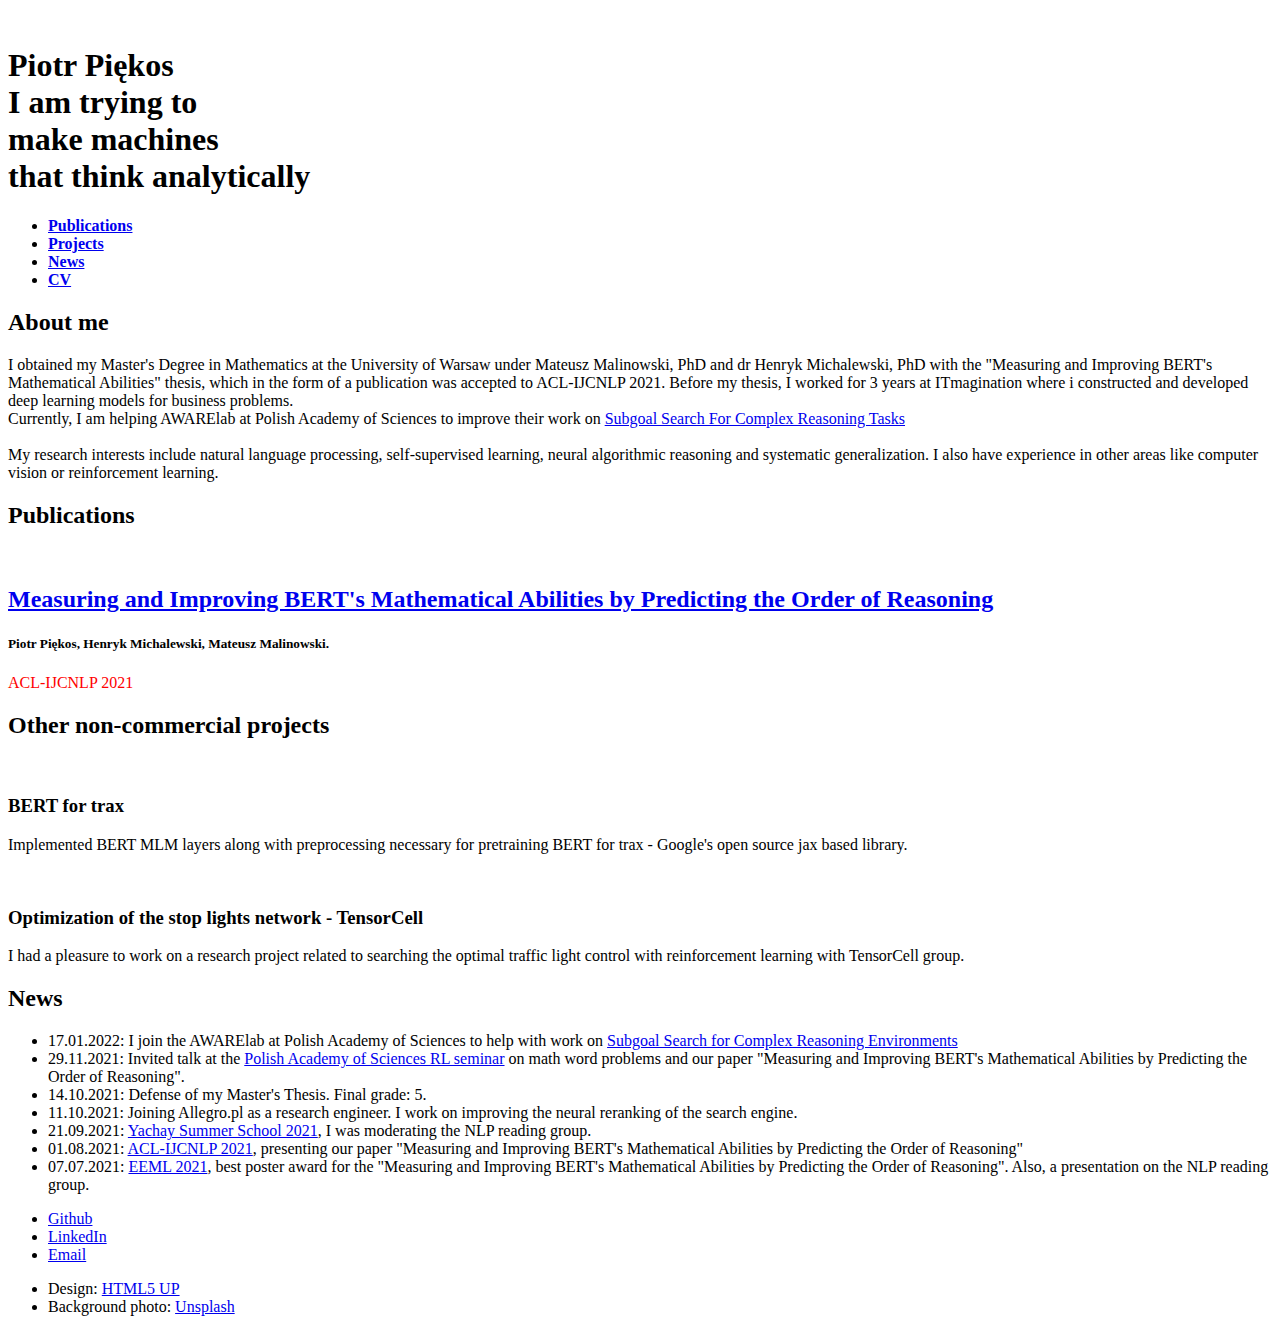
==== index.html @ 5f1f3ba9 "Jan2022 Update" ====
<!DOCTYPE HTML>
<!--
	Strata by HTML5 UP
	html5up.net | @ajlkn
	Free for personal and commercial use under the CCA 3.0 license (html5up.net/license)
-->
<html>
	<head>
		<title>Piotr Piękos</title>
		<meta charset="utf-8" />
		<meta name="viewport" content="width=device-width, initial-scale=1, user-scalable=no" />
		<link rel="stylesheet" href="assets/css/main.css" />
	</head>
	<body class="is-preload">

		<!-- Header -->
			<header id="header" class="hmain">
				<div class="inner">
					<a href="#" class="image avatar"><img src="images/photo.jpg" alt="" /></a>
					<h1><strong>Piotr Piękos</strong><br />
					I am trying to <br />
						make machines <br /> that think analytically
					<!--responsive site template freebie<br />
					crafted by <a href="http://html5up.net">HTML5 UP</a>.--></h1>
				</div>

				<ul>
					<li><a href="#publications" style="font-weight: bold;">Publications</a></li>
					<li><a href="#projects" style="font-weight: bold">Projects</a></li>
					<li><a href="#news" style="font-weight: bold">News</a></li>
					<li><a href="cv.pdf" style="font-weight: bold">CV</a></li>
				</ul>
			</header>

		<!-- Main -->
			<div id="main">

				<!-- One -->
					<section id="one">
						<header class="major">
							<h2>About me</h2>
						</header>
						<p>
							 I obtained my Master's Degree in Mathematics at the University of Warsaw under Mateusz Malinowski, PhD and dr Henryk Michalewski, PhD with the "Measuring and Improving BERT's Mathematical Abilities" thesis, which in the form of a publication was accepted to ACL-IJCNLP 2021. Before my thesis, I worked for 3 years at ITmagination where i constructed and developed deep learning models for business problems.

							<br />Currently, I am helping AWARElab at Polish Academy of Sciences to improve their work on <a href="https://proceedings.neurips.cc/paper/2021/file/05d8cccb5f47e5072f0a05b5f514941a-Paper.pdf">Subgoal Search For Complex Reasoning Tasks</a>
							<br />
						<br />
						My research interests include natural language processing, self-supervised learning, neural algorithmic reasoning and systematic generalization. I also have experience in other areas like computer vision or reinforcement learning.</p>
					</section>

				<!-- Two -->
				<section id="publications">
						<h2>Publications</h2>
						<div class="row">

							<article class="col-12 work-item">
								<!--<a href="measuring-and-improving.html" style="align-content:center;"><img src="images/thumbs/01.jpg" alt="" /></a>-->
								<a href="http://bert-math.github.io"><img src="images/thumbs/measuring_and_improving.png" style="width:100%" alt="" /></a>
								<a href="http://bert-math.github.io"><h2>Measuring and Improving BERT's Mathematical Abilities by Predicting the Order of Reasoning</h2></a>
								<h5>Piotr Piękos, Henryk Michalewski, Mateusz Malinowski.</h5>
								<p style="color:red"> ACL-IJCNLP 2021</p>
							</article>
						</div>
					</section>
				<section id="projects">
						<h2>Other non-commercial projects</h2>
						<div class="row">
							<article class="col-6 col-12-xsmall work-item">
								<a href="https://github.com/google/trax" class="image fit thumb"><img src="images/thumbs/bert4trax.jpg" alt="" /></a>
								<h3>BERT for trax</h3>
								<p>Implemented BERT MLM layers along with preprocessing necessary for pretraining BERT for trax - Google's open source jax based library.</p>
							</article>
							<article class="col-6 col-12-xsmall work-item">
								<a href="https://www.facebook.com/TensorCell/" class="image fit thumb"><img src="images/thumbs/tc_road.jpg" alt="" /></a>
								<h3>Optimization of the stop lights network - TensorCell</h3>
								<p>I had a pleasure to work on a research project related to searching the optimal traffic light control with reinforcement learning with TensorCell group.</p>
							</article>
							<!--
							<article class="col-6 col-12-xsmall work-item">
								<a href="images/fulls/02.jpg" class="image fit thumb"><img src="images/thumbs/02.jpg" alt="" /></a>
								<h3>Premise selector for automated theorem prover</h3>
								<p>Lorem ipsum dolor sit amet nisl sed nullam feugiat.</p>
							</article>
							<article class="col-6 col-12-xsmall work-item">
								<a href="images/fulls/04.jpg" class="image fit thumb"><img src="images/thumbs/04.jpg" alt="" /></a>
								<h3>Duelling Double DQN implementation in tensorflow</h3>
								<p>Lorem ipsum dolor sit amet nisl sed nullam feugiat.</p>
							</article>
							-->
						</div>
					</section>

				<section id="news">
					<h2>News</h2>
					<ul>
						<li> 17.01.2022: I join the AWARElab at Polish Academy of Sciences to help with work on <a href="https://proceedings.neurips.cc/paper/2021/file/05d8cccb5f47e5072f0a05b5f514941a-Paper.pdf">Subgoal Search for Complex Reasoning Environments</a></li>
						<li> 29.11.2021: Invited talk at the <a href="https://www.impan.pl/en/activities/seminars/reinforcement-learning">Polish Academy of Sciences RL seminar</a> on math word problems and our paper "Measuring and Improving BERT's Mathematical Abilities by Predicting the Order of Reasoning".</li>
						<li> 14.10.2021: Defense of my Master's Thesis. Final grade: 5.</li>
						<li> 11.10.2021: Joining Allegro.pl as a research engineer. I work on improving the neural reranking of the search engine.</li>
						<li> 21.09.2021: <a href="https://www.yachay-scg.com/summer-school">Yachay Summer School 2021</a>, I was moderating the NLP reading group.</li>
						<li> 01.08.2021: <a href="https://2021.aclweb.org/">ACL-IJCNLP 2021</a>, presenting our paper "Measuring and Improving BERT's Mathematical Abilities by Predicting the Order of Reasoning" </li>
						<li> 07.07.2021: <a href="https://www.eeml.eu/home">EEML 2021</a>, best poster award for the "Measuring and Improving BERT's Mathematical Abilities by Predicting the Order of Reasoning". Also, a presentation on the NLP reading group.</li>
					</ul>
				</section>

				<!-- Three -->
				<!--
					<section id="three">
						<h2>Get In Touch</h2>
						<p>Accumsan pellentesque commodo blandit enim arcu non at amet id arcu magna. Accumsan orci faucibus id eu lorem semper nunc nisi lorem vulputate lorem neque lorem ipsum dolor.</p>
						<div class="row">
							<div class="col-8 col-12-small">
								<form method="post" action="#">
									<div class="row gtr-uniform gtr-50">
										<div class="col-6 col-12-xsmall"><input type="text" name="name" id="name" placeholder="Name" /></div>
										<div class="col-6 col-12-xsmall"><input type="email" name="email" id="email" placeholder="Email" /></div>
										<div class="col-12"><textarea name="message" id="message" placeholder="Message" rows="4"></textarea></div>
									</div>
								</form>
								<ul class="actions">
									<li><input type="submit" value="Send Message" /></li>
								</ul>
							</div>
							<div class="col-4 col-12-small">
								<ul class="labeled-icons">
									<li>
										<h3 class="icon solid fa-home"><span class="label">Address</span></h3>
										1234 Somewhere Rd.<br />
										Nashville, TN 00000<br />
										United States
									</li>
									<li>
										<h3 class="icon solid fa-mobile-alt"><span class="label">Phone</span></h3>
										000-000-0000
									</li>
									<li>
										<h3 class="icon solid fa-envelope"><span class="label">Email</span></h3>
										<a href="#">hello@untitled.tld</a>
									</li>
								</ul>
							</div>
						</div>
					</section>
-->
				<!-- Four -->
				<!--
					<section id="four">
						<h2>Elements</h2>

						<section>
							<h4>Text</h4>
							<p>This is <b>bold</b> and this is <strong>strong</strong>. This is <i>italic</i> and this is <em>emphasized</em>.
							This is <sup>superscript</sup> text and this is <sub>subscript</sub> text.
							This is <u>underlined</u> and this is code: <code>for (;;) { ... }</code>. Finally, <a href="#">this is a link</a>.</p>
							<hr />
							<header>
								<h4>Heading with a Subtitle</h4>
								<p>Lorem ipsum dolor sit amet nullam id egestas urna aliquam</p>
							</header>
							<p>Nunc lacinia ante nunc ac lobortis. Interdum adipiscing gravida odio porttitor sem non mi integer non faucibus ornare mi ut ante amet placerat aliquet. Volutpat eu sed ante lacinia sapien lorem accumsan varius montes viverra nibh in adipiscing blandit tempus accumsan.</p>
							<header>
								<h5>Heading with a Subtitle</h5>
								<p>Lorem ipsum dolor sit amet nullam id egestas urna aliquam</p>
							</header>
							<p>Nunc lacinia ante nunc ac lobortis. Interdum adipiscing gravida odio porttitor sem non mi integer non faucibus ornare mi ut ante amet placerat aliquet. Volutpat eu sed ante lacinia sapien lorem accumsan varius montes viverra nibh in adipiscing blandit tempus accumsan.</p>
							<hr />
							<h2>Heading Level 2</h2>
							<h3>Heading Level 3</h3>
							<h4>Heading Level 4</h4>
							<h5>Heading Level 5</h5>
							<h6>Heading Level 6</h6>
							<hr />
							<h5>Blockquote</h5>
							<blockquote>Fringilla nisl. Donec accumsan interdum nisi, quis tincidunt felis sagittis eget tempus euismod. Vestibulum ante ipsum primis in faucibus vestibulum. Blandit adipiscing eu felis iaculis volutpat ac adipiscing accumsan faucibus. Vestibulum ante ipsum primis in faucibus lorem ipsum dolor sit amet nullam adipiscing eu felis.</blockquote>
							<h5>Preformatted</h5>
							<pre><code>i = 0;

while (!deck.isInOrder()) {
print 'Iteration ' + i;
deck.shuffle();
i++;
}

print 'It took ' + i + ' iterations to sort the deck.';</code></pre>
						</section>

						<section>
							<h4>Lists</h4>
							<div class="row">
								<div class="col-6 col-12-xsmall">
									<h5>Unordered</h5>
									<ul>
										<li>Dolor pulvinar etiam magna etiam.</li>
										<li>Sagittis adipiscing lorem eleifend.</li>
										<li>Felis enim feugiat dolore viverra.</li>
									</ul>
									<h5>Alternate</h5>
									<ul class="alt">
										<li>Dolor pulvinar etiam magna etiam.</li>
										<li>Sagittis adipiscing lorem eleifend.</li>
										<li>Felis enim feugiat dolore viverra.</li>
									</ul>
								</div>
								<div class="col-6 col-12-xsmall">
									<h5>Ordered</h5>
									<ol>
										<li>Dolor pulvinar etiam magna etiam.</li>
										<li>Etiam vel felis at lorem sed viverra.</li>
										<li>Felis enim feugiat dolore viverra.</li>
										<li>Dolor pulvinar etiam magna etiam.</li>
										<li>Etiam vel felis at lorem sed viverra.</li>
										<li>Felis enim feugiat dolore viverra.</li>
									</ol>
									<h5>Icons</h5>
									<ul class="icons">
										<li><a href="#" class="icon brands fa-twitter"><span class="label">Twitter</span></a></li>
										<li><a href="#" class="icon brands fa-facebook-f"><span class="label">Facebook</span></a></li>
										<li><a href="#" class="icon brands fa-instagram"><span class="label">Instagram</span></a></li>
										<li><a href="#" class="icon brands fa-github"><span class="label">Github</span></a></li>
										<li><a href="#" class="icon brands fa-dribbble"><span class="label">Dribbble</span></a></li>
										<li><a href="#" class="icon brands fa-tumblr"><span class="label">Tumblr</span></a></li>
									</ul>
								</div>
							</div>
							<h5>Actions</h5>
							<ul class="actions">
								<li><a href="#" class="button primary">Default</a></li>
								<li><a href="#" class="button">Default</a></li>
							</ul>
							<ul class="actions small">
								<li><a href="#" class="button primary small">Small</a></li>
								<li><a href="#" class="button small">Small</a></li>
							</ul>
							<div class="row">
								<div class="col-6 col-12-small">
									<ul class="actions stacked">
										<li><a href="#" class="button primary">Default</a></li>
										<li><a href="#" class="button">Default</a></li>
									</ul>
								</div>
								<div class="col-6 col-12-small">
									<ul class="actions stacked">
										<li><a href="#" class="button primary small">Small</a></li>
										<li><a href="#" class="button small">Small</a></li>
									</ul>
								</div>
								<div class="col-6 col-12-small">
									<ul class="actions stacked">
										<li><a href="#" class="button primary fit">Default</a></li>
										<li><a href="#" class="button fit">Default</a></li>
									</ul>
								</div>
								<div class="col-6 col-12-small">
									<ul class="actions stacked">
										<li><a href="#" class="button primary small fit">Small</a></li>
										<li><a href="#" class="button small fit">Small</a></li>
									</ul>
								</div>
							</div>
						</section>

						<section>
							<h4>Table</h4>
							<h5>Default</h5>
							<div class="table-wrapper">
								<table>
									<thead>
										<tr>
											<th>Name</th>
											<th>Description</th>
											<th>Price</th>
										</tr>
									</thead>
									<tbody>
										<tr>
											<td>Item One</td>
											<td>Ante turpis integer aliquet porttitor.</td>
											<td>29.99</td>
										</tr>
										<tr>
											<td>Item Two</td>
											<td>Vis ac commodo adipiscing arcu aliquet.</td>
											<td>19.99</td>
										</tr>
										<tr>
											<td>Item Three</td>
											<td> Morbi faucibus arcu accumsan lorem.</td>
											<td>29.99</td>
										</tr>
										<tr>
											<td>Item Four</td>
											<td>Vitae integer tempus condimentum.</td>
											<td>19.99</td>
										</tr>
										<tr>
											<td>Item Five</td>
											<td>Ante turpis integer aliquet porttitor.</td>
											<td>29.99</td>
										</tr>
									</tbody>
									<tfoot>
										<tr>
											<td colspan="2"></td>
											<td>100.00</td>
										</tr>
									</tfoot>
								</table>
							</div>

							<h5>Alternate</h5>
							<div class="table-wrapper">
								<table class="alt">
									<thead>
										<tr>
											<th>Name</th>
											<th>Description</th>
											<th>Price</th>
										</tr>
									</thead>
									<tbody>
										<tr>
											<td>Item One</td>
											<td>Ante turpis integer aliquet porttitor.</td>
											<td>29.99</td>
										</tr>
										<tr>
											<td>Item Two</td>
											<td>Vis ac commodo adipiscing arcu aliquet.</td>
											<td>19.99</td>
										</tr>
										<tr>
											<td>Item Three</td>
											<td> Morbi faucibus arcu accumsan lorem.</td>
											<td>29.99</td>
										</tr>
										<tr>
											<td>Item Four</td>
											<td>Vitae integer tempus condimentum.</td>
											<td>19.99</td>
										</tr>
										<tr>
											<td>Item Five</td>
											<td>Ante turpis integer aliquet porttitor.</td>
											<td>29.99</td>
										</tr>
									</tbody>
									<tfoot>
										<tr>
											<td colspan="2"></td>
											<td>100.00</td>
										</tr>
									</tfoot>
								</table>
							</div>
						</section>

						<section>
							<h4>Buttons</h4>
							<ul class="actions">
								<li><a href="#" class="button primary">Primary</a></li>
								<li><a href="#" class="button">Default</a></li>
							</ul>
							<ul class="actions">
								<li><a href="#" class="button large">Large</a></li>
								<li><a href="#" class="button">Default</a></li>
								<li><a href="#" class="button small">Small</a></li>
							</ul>
							<ul class="actions fit">
								<li><a href="#" class="button primary fit">Fit</a></li>
								<li><a href="#" class="button fit">Fit</a></li>
							</ul>
							<ul class="actions fit small">
								<li><a href="#" class="button primary fit small">Fit + Small</a></li>
								<li><a href="#" class="button fit small">Fit + Small</a></li>
							</ul>
							<ul class="actions">
								<li><a href="#" class="button primary icon solid fa-download">Icon</a></li>
								<li><a href="#" class="button icon solid fa-download">Icon</a></li>
							</ul>
							<ul class="actions">
								<li><span class="button primary disabled">Primary</span></li>
								<li><span class="button disabled">Default</span></li>
							</ul>
						</section>

						<section>
							<h4>Form</h4>
							<form method="post" action="#">
								<div class="row gtr-uniform gtr-50">
									<div class="col-6 col-12-xsmall">
										<input type="text" name="demo-name" id="demo-name" value="" placeholder="Name" />
									</div>
									<div class="col-6 col-12-xsmall">
										<input type="email" name="demo-email" id="demo-email" value="" placeholder="Email" />
									</div>
									<div class="col-12">
										<select name="demo-category" id="demo-category">
											<option value="">- Category -</option>
											<option value="1">Manufacturing</option>
											<option value="1">Shipping</option>
											<option value="1">Administration</option>
											<option value="1">Human Resources</option>
										</select>
									</div>
									<div class="col-4 col-12-small">
										<input type="radio" id="demo-priority-low" name="demo-priority" checked>
										<label for="demo-priority-low">Low Priority</label>
									</div>
									<div class="col-4 col-12-small">
										<input type="radio" id="demo-priority-normal" name="demo-priority">
										<label for="demo-priority-normal">Normal Priority</label>
									</div>
									<div class="col-4 col-12-small">
										<input type="radio" id="demo-priority-high" name="demo-priority">
										<label for="demo-priority-high">High Priority</label>
									</div>
									<div class="col-6 col-12-small">
										<input type="checkbox" id="demo-copy" name="demo-copy">
										<label for="demo-copy">Email me a copy of this message</label>
									</div>
									<div class="col-6 col-12-small">
										<input type="checkbox" id="demo-human" name="demo-human" checked>
										<label for="demo-human">I am a human and not a robot</label>
									</div>
									<div class="col-12">
										<textarea name="demo-message" id="demo-message" placeholder="Enter your message" rows="6"></textarea>
									</div>
									<div class="col-12">
										<ul class="actions">
											<li><input type="submit" value="Send Message" class="primary" /></li>
											<li><input type="reset" value="Reset" /></li>
										</ul>
									</div>
								</div>
							</form>
						</section>

						<section>
							<h4>Image</h4>
							<h5>Fit</h5>
							<div class="box alt">
								<div class="row gtr-50 gtr-uniform">
									<div class="col-12"><span class="image fit"><img src="images/fulls/05.jpg" alt="" /></span></div>
									<div class="col-4"><span class="image fit"><img src="images/thumbs/01.jpg" alt="" /></span></div>
									<div class="col-4"><span class="image fit"><img src="images/thumbs/02.jpg" alt="" /></span></div>
									<div class="col-4"><span class="image fit"><img src="images/thumbs/03.jpg" alt="" /></span></div>
									<div class="col-4"><span class="image fit"><img src="images/thumbs/04.jpg" alt="" /></span></div>
									<div class="col-4"><span class="image fit"><img src="images/thumbs/05.jpg" alt="" /></span></div>
									<div class="col-4"><span class="image fit"><img src="images/thumbs/06.jpg" alt="" /></span></div>
									<div class="col-4"><span class="image fit"><img src="images/thumbs/03.jpg" alt="" /></span></div>
									<div class="col-4"><span class="image fit"><img src="images/thumbs/02.jpg" alt="" /></span></div>
									<div class="col-4"><span class="image fit"><img src="images/thumbs/01.jpg" alt="" /></span></div>
								</div>
							</div>
							<h5>Left &amp; Right</h5>
							<p><span class="image left"><img src="images/avatar.jpg" alt="" /></span>Fringilla nisl. Donec accumsan interdum nisi, quis tincidunt felis sagittis eget. tempus euismod. Vestibulum ante ipsum primis in faucibus vestibulum. Blandit adipiscing eu felis iaculis volutpat ac adipiscing accumsan eu faucibus. Integer ac pellentesque praesent tincidunt felis sagittis eget. tempus euismod. Vestibulum ante ipsum primis in faucibus vestibulum. Blandit adipiscing eu felis iaculis volutpat ac adipiscing accumsan eu faucibus. Integer ac pellentesque praesent. Donec accumsan interdum nisi, quis tincidunt felis sagittis eget. tempus euismod. Vestibulum ante ipsum primis in faucibus vestibulum. Blandit adipiscing eu felis iaculis volutpat ac adipiscing accumsan eu faucibus. Integer ac pellentesque praesent tincidunt felis sagittis eget. tempus euismod. Vestibulum ante ipsum primis in faucibus vestibulum. Blandit adipiscing eu felis iaculis volutpat ac adipiscing accumsan eu faucibus. Integer ac pellentesque praesent.</p>
							<p><span class="image right"><img src="images/avatar.jpg" alt="" /></span>Fringilla nisl. Donec accumsan interdum nisi, quis tincidunt felis sagittis eget. tempus euismod. Vestibulum ante ipsum primis in faucibus vestibulum. Blandit adipiscing eu felis iaculis volutpat ac adipiscing accumsan eu faucibus. Integer ac pellentesque praesent tincidunt felis sagittis eget. tempus euismod. Vestibulum ante ipsum primis in faucibus vestibulum. Blandit adipiscing eu felis iaculis volutpat ac adipiscing accumsan eu faucibus. Integer ac pellentesque praesent. Donec accumsan interdum nisi, quis tincidunt felis sagittis eget. tempus euismod. Vestibulum ante ipsum primis in faucibus vestibulum. Blandit adipiscing eu felis iaculis volutpat ac adipiscing accumsan eu faucibus. Integer ac pellentesque praesent tincidunt felis sagittis eget. tempus euismod. Vestibulum ante ipsum primis in faucibus vestibulum. Blandit adipiscing eu felis iaculis volutpat ac adipiscing accumsan eu faucibus. Integer ac pellentesque praesent.</p>
						</section>

					</section>

			</div>
		-->
		<!-- Footer -->
			<footer id="footer">
				<div class="inner">
					<ul class="icons">
						<li><a href="https://github.com/piotrpiekos/" class="icon brands fa-github"><span class="label">Github</span></a></li>
						<li><a href="https://www.linkedin.com/in/piotrpiekos1/" class="icon brands fa-linkedin"><span class="label">LinkedIn</span></a></li>
						<li><a href="mailto: piotrpiekos@gmail.com" class="icon solid fa-envelope"><span class="label">Email</span></a></li>
					</ul>
					<ul class="copyright">
						<li>Design: <a href="http://html5up.net">HTML5 UP</a></li><li>Background photo: <a href="http://unsplash.com">Unsplash</a></li>
					</ul>
				</div>
			</footer>

		<!-- Scripts -->
			<script src="assets/js/jquery.min.js"></script>
			<script src="assets/js/jquery.poptrox.min.js"></script>
			<script src="assets/js/browser.min.js"></script>
			<script src="assets/js/breakpoints.min.js"></script>
			<script src="assets/js/util.js"></script>
			<script src="assets/js/main.js"></script>

	</body>
</html>
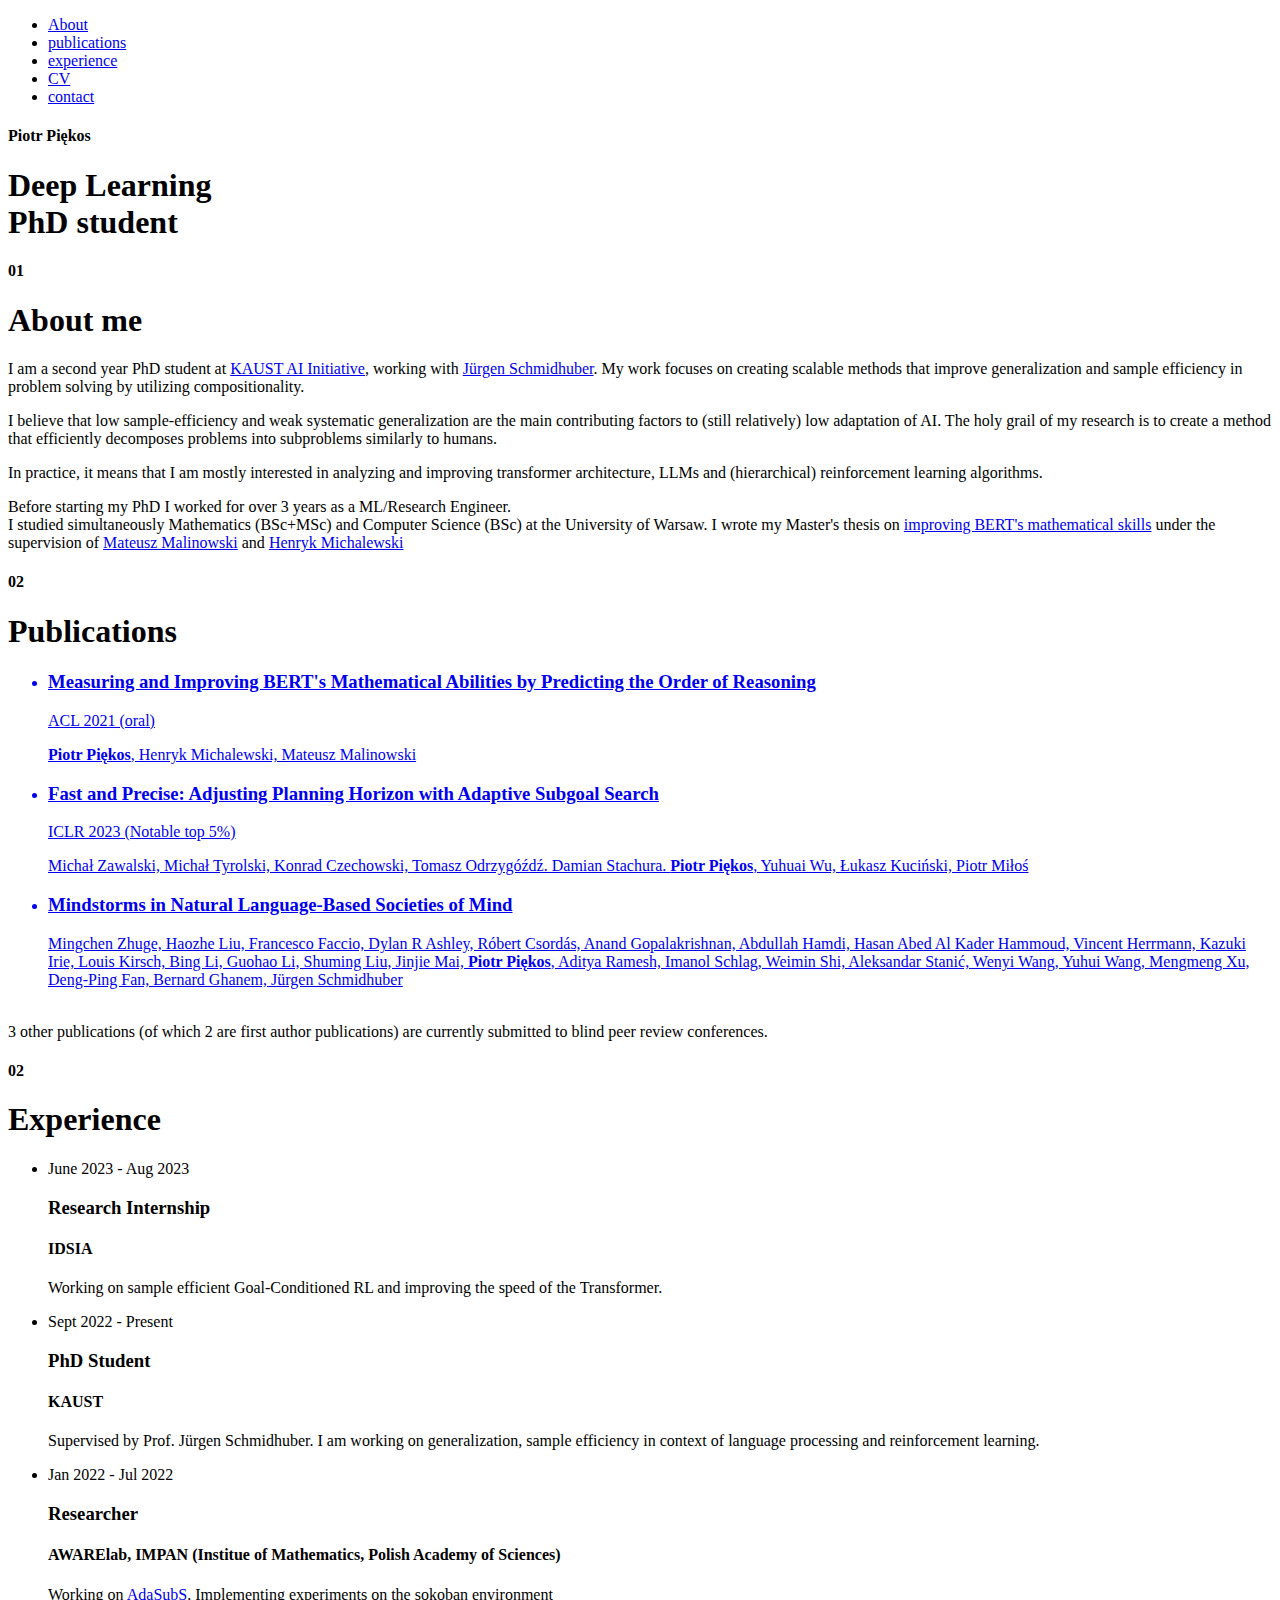
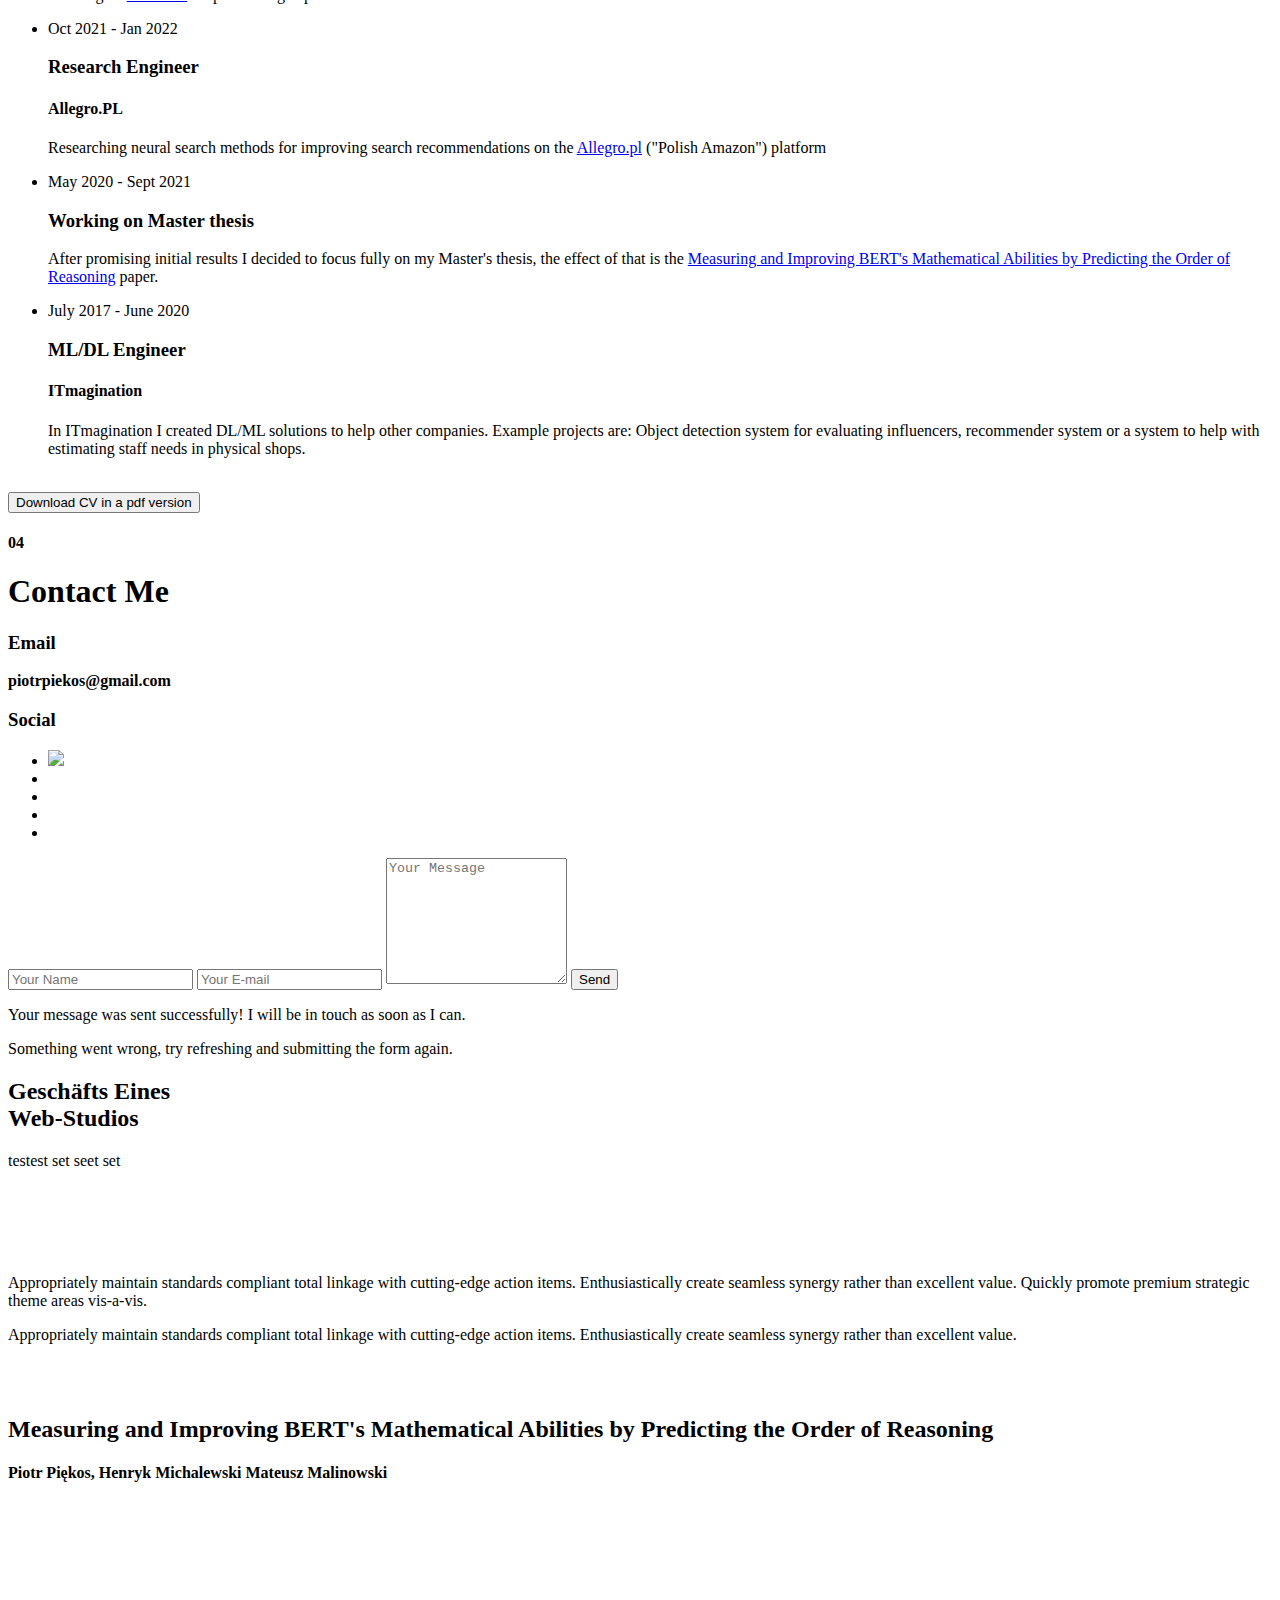
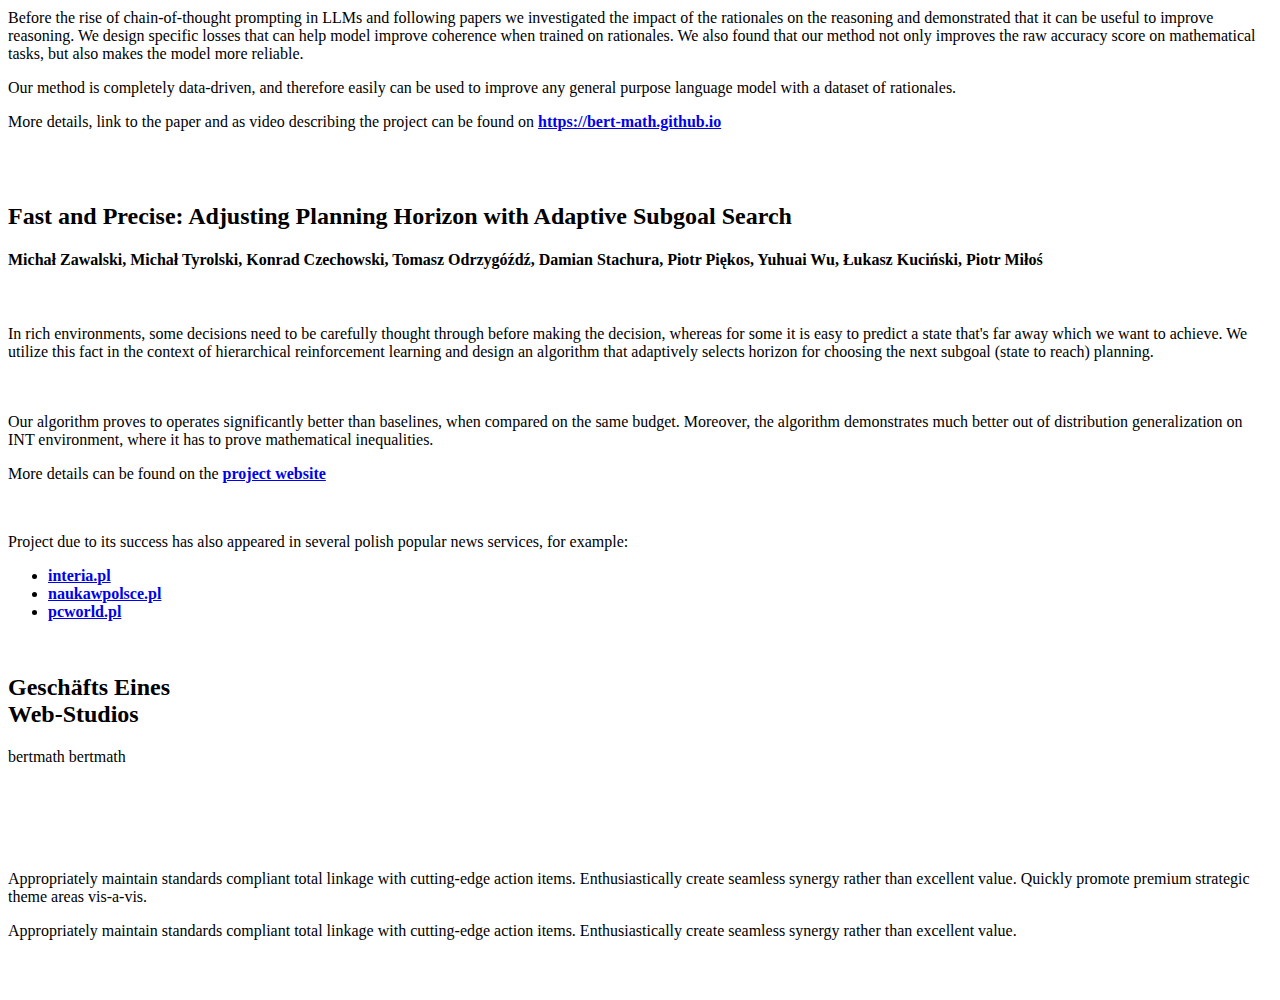
==== commit c4cd8a5b: "updates cv" ====
--- a/index.html
+++ b/index.html
@@ -1,488 +1,366 @@
-<!DOCTYPE HTML>
-<!--
-	Strata by HTML5 UP
-	html5up.net | @ajlkn
-	Free for personal and commercial use under the CCA 3.0 license (html5up.net/license)
--->
-<html>
-	<head>
-		<title>Piotr Piękos</title>
-		<meta charset="utf-8" />
-		<meta name="viewport" content="width=device-width, initial-scale=1, user-scalable=no" />
-		<link rel="stylesheet" href="assets/css/main.css" />
-	</head>
-	<body class="is-preload">
-
-		<!-- Header -->
-			<header id="header" class="hmain">
-				<div class="inner">
-					<a href="#" class="image avatar"><img src="images/photo.jpg" alt="" /></a>
-					<h1><strong>Piotr Piękos</strong><br />
-					I am trying to <br />
-						make machines <br /> that think analytically
-					<!--responsive site template freebie<br />
-					crafted by <a href="http://html5up.net">HTML5 UP</a>.--></h1>
-				</div>
-
-				<ul>
-					<li><a href="#publications" style="font-weight: bold;">Publications</a></li>
-					<li><a href="#projects" style="font-weight: bold">Projects</a></li>
-					<li><a href="#news" style="font-weight: bold">News</a></li>
-					<li><a href="cv.pdf" style="font-weight: bold">CV</a></li>
-				</ul>
-			</header>
-
-		<!-- Main -->
-			<div id="main">
-
-				<!-- One -->
-					<section id="one">
-						<header class="major">
-							<h2>About me</h2>
-						</header>
-						<p>
-							 I obtained my Master's Degree in Mathematics at the University of Warsaw under Mateusz Malinowski, PhD and dr Henryk Michalewski, PhD with the "Measuring and Improving BERT's Mathematical Abilities" thesis, which in the form of a publication was accepted to ACL-IJCNLP 2021. Before my thesis, I worked for 3 years at ITmagination where i constructed and developed deep learning models for business problems.
-
-							<br />Currently, I am helping AWARElab at Polish Academy of Sciences to improve their work on <a href="https://proceedings.neurips.cc/paper/2021/file/05d8cccb5f47e5072f0a05b5f514941a-Paper.pdf">Subgoal Search For Complex Reasoning Tasks</a>
-							<br />
-						<br />
-						My research interests include natural language processing, self-supervised learning, neural algorithmic reasoning and systematic generalization. I also have experience in other areas like computer vision or reinforcement learning.</p>
-					</section>
-
-				<!-- Two -->
-				<section id="publications">
-						<h2>Publications</h2>
-						<div class="row">
-
-							<article class="col-12 work-item">
-								<!--<a href="measuring-and-improving.html" style="align-content:center;"><img src="images/thumbs/01.jpg" alt="" /></a>-->
-								<a href="http://bert-math.github.io"><img src="images/thumbs/measuring_and_improving.png" style="width:100%" alt="" /></a>
-								<a href="http://bert-math.github.io"><h2>Measuring and Improving BERT's Mathematical Abilities by Predicting the Order of Reasoning</h2></a>
-								<h5>Piotr Piękos, Henryk Michalewski, Mateusz Malinowski.</h5>
-								<p style="color:red"> ACL-IJCNLP 2021</p>
-							</article>
-						</div>
-					</section>
-				<section id="projects">
-						<h2>Other non-commercial projects</h2>
-						<div class="row">
-							<article class="col-6 col-12-xsmall work-item">
-								<a href="https://github.com/google/trax" class="image fit thumb"><img src="images/thumbs/bert4trax.jpg" alt="" /></a>
-								<h3>BERT for trax</h3>
-								<p>Implemented BERT MLM layers along with preprocessing necessary for pretraining BERT for trax - Google's open source jax based library.</p>
-							</article>
-							<article class="col-6 col-12-xsmall work-item">
-								<a href="https://www.facebook.com/TensorCell/" class="image fit thumb"><img src="images/thumbs/tc_road.jpg" alt="" /></a>
-								<h3>Optimization of the stop lights network - TensorCell</h3>
-								<p>I had a pleasure to work on a research project related to searching the optimal traffic light control with reinforcement learning with TensorCell group.</p>
-							</article>
-							<!--
-							<article class="col-6 col-12-xsmall work-item">
-								<a href="images/fulls/02.jpg" class="image fit thumb"><img src="images/thumbs/02.jpg" alt="" /></a>
-								<h3>Premise selector for automated theorem prover</h3>
-								<p>Lorem ipsum dolor sit amet nisl sed nullam feugiat.</p>
-							</article>
-							<article class="col-6 col-12-xsmall work-item">
-								<a href="images/fulls/04.jpg" class="image fit thumb"><img src="images/thumbs/04.jpg" alt="" /></a>
-								<h3>Duelling Double DQN implementation in tensorflow</h3>
-								<p>Lorem ipsum dolor sit amet nisl sed nullam feugiat.</p>
-							</article>
-							-->
-						</div>
-					</section>
-
-				<section id="news">
-					<h2>News</h2>
-					<ul>
-						<li> 17.01.2022: I join the AWARElab at Polish Academy of Sciences to help with work on <a href="https://proceedings.neurips.cc/paper/2021/file/05d8cccb5f47e5072f0a05b5f514941a-Paper.pdf">Subgoal Search for Complex Reasoning Environments</a></li>
-						<li> 29.11.2021: Invited talk at the <a href="https://www.impan.pl/en/activities/seminars/reinforcement-learning">Polish Academy of Sciences RL seminar</a> on math word problems and our paper "Measuring and Improving BERT's Mathematical Abilities by Predicting the Order of Reasoning".</li>
-						<li> 14.10.2021: Defense of my Master's Thesis. Final grade: 5.</li>
-						<li> 11.10.2021: Joining Allegro.pl as a research engineer. I work on improving the neural reranking of the search engine.</li>
-						<li> 21.09.2021: <a href="https://www.yachay-scg.com/summer-school">Yachay Summer School 2021</a>, I was moderating the NLP reading group.</li>
-						<li> 01.08.2021: <a href="https://2021.aclweb.org/">ACL-IJCNLP 2021</a>, presenting our paper "Measuring and Improving BERT's Mathematical Abilities by Predicting the Order of Reasoning" </li>
-						<li> 07.07.2021: <a href="https://www.eeml.eu/home">EEML 2021</a>, best poster award for the "Measuring and Improving BERT's Mathematical Abilities by Predicting the Order of Reasoning". Also, a presentation on the NLP reading group.</li>
-					</ul>
-				</section>
-
-				<!-- Three -->
-				<!--
-					<section id="three">
-						<h2>Get In Touch</h2>
-						<p>Accumsan pellentesque commodo blandit enim arcu non at amet id arcu magna. Accumsan orci faucibus id eu lorem semper nunc nisi lorem vulputate lorem neque lorem ipsum dolor.</p>
-						<div class="row">
-							<div class="col-8 col-12-small">
-								<form method="post" action="#">
-									<div class="row gtr-uniform gtr-50">
-										<div class="col-6 col-12-xsmall"><input type="text" name="name" id="name" placeholder="Name" /></div>
-										<div class="col-6 col-12-xsmall"><input type="email" name="email" id="email" placeholder="Email" /></div>
-										<div class="col-12"><textarea name="message" id="message" placeholder="Message" rows="4"></textarea></div>
-									</div>
-								</form>
-								<ul class="actions">
-									<li><input type="submit" value="Send Message" /></li>
-								</ul>
-							</div>
-							<div class="col-4 col-12-small">
-								<ul class="labeled-icons">
-									<li>
-										<h3 class="icon solid fa-home"><span class="label">Address</span></h3>
-										1234 Somewhere Rd.<br />
-										Nashville, TN 00000<br />
-										United States
-									</li>
-									<li>
-										<h3 class="icon solid fa-mobile-alt"><span class="label">Phone</span></h3>
-										000-000-0000
-									</li>
-									<li>
-										<h3 class="icon solid fa-envelope"><span class="label">Email</span></h3>
-										<a href="#">hello@untitled.tld</a>
-									</li>
-								</ul>
-							</div>
-						</div>
-					</section>
--->
-				<!-- Four -->
-				<!--
-					<section id="four">
-						<h2>Elements</h2>
-
-						<section>
-							<h4>Text</h4>
-							<p>This is <b>bold</b> and this is <strong>strong</strong>. This is <i>italic</i> and this is <em>emphasized</em>.
-							This is <sup>superscript</sup> text and this is <sub>subscript</sub> text.
-							This is <u>underlined</u> and this is code: <code>for (;;) { ... }</code>. Finally, <a href="#">this is a link</a>.</p>
-							<hr />
-							<header>
-								<h4>Heading with a Subtitle</h4>
-								<p>Lorem ipsum dolor sit amet nullam id egestas urna aliquam</p>
-							</header>
-							<p>Nunc lacinia ante nunc ac lobortis. Interdum adipiscing gravida odio porttitor sem non mi integer non faucibus ornare mi ut ante amet placerat aliquet. Volutpat eu sed ante lacinia sapien lorem accumsan varius montes viverra nibh in adipiscing blandit tempus accumsan.</p>
-							<header>
-								<h5>Heading with a Subtitle</h5>
-								<p>Lorem ipsum dolor sit amet nullam id egestas urna aliquam</p>
-							</header>
-							<p>Nunc lacinia ante nunc ac lobortis. Interdum adipiscing gravida odio porttitor sem non mi integer non faucibus ornare mi ut ante amet placerat aliquet. Volutpat eu sed ante lacinia sapien lorem accumsan varius montes viverra nibh in adipiscing blandit tempus accumsan.</p>
-							<hr />
-							<h2>Heading Level 2</h2>
-							<h3>Heading Level 3</h3>
-							<h4>Heading Level 4</h4>
-							<h5>Heading Level 5</h5>
-							<h6>Heading Level 6</h6>
-							<hr />
-							<h5>Blockquote</h5>
-							<blockquote>Fringilla nisl. Donec accumsan interdum nisi, quis tincidunt felis sagittis eget tempus euismod. Vestibulum ante ipsum primis in faucibus vestibulum. Blandit adipiscing eu felis iaculis volutpat ac adipiscing accumsan faucibus. Vestibulum ante ipsum primis in faucibus lorem ipsum dolor sit amet nullam adipiscing eu felis.</blockquote>
-							<h5>Preformatted</h5>
-							<pre><code>i = 0;
-
-while (!deck.isInOrder()) {
-print 'Iteration ' + i;
-deck.shuffle();
-i++;
-}
-
-print 'It took ' + i + ' iterations to sort the deck.';</code></pre>
-						</section>
-
-						<section>
-							<h4>Lists</h4>
-							<div class="row">
-								<div class="col-6 col-12-xsmall">
-									<h5>Unordered</h5>
-									<ul>
-										<li>Dolor pulvinar etiam magna etiam.</li>
-										<li>Sagittis adipiscing lorem eleifend.</li>
-										<li>Felis enim feugiat dolore viverra.</li>
-									</ul>
-									<h5>Alternate</h5>
-									<ul class="alt">
-										<li>Dolor pulvinar etiam magna etiam.</li>
-										<li>Sagittis adipiscing lorem eleifend.</li>
-										<li>Felis enim feugiat dolore viverra.</li>
-									</ul>
-								</div>
-								<div class="col-6 col-12-xsmall">
-									<h5>Ordered</h5>
-									<ol>
-										<li>Dolor pulvinar etiam magna etiam.</li>
-										<li>Etiam vel felis at lorem sed viverra.</li>
-										<li>Felis enim feugiat dolore viverra.</li>
-										<li>Dolor pulvinar etiam magna etiam.</li>
-										<li>Etiam vel felis at lorem sed viverra.</li>
-										<li>Felis enim feugiat dolore viverra.</li>
-									</ol>
-									<h5>Icons</h5>
-									<ul class="icons">
-										<li><a href="#" class="icon brands fa-twitter"><span class="label">Twitter</span></a></li>
-										<li><a href="#" class="icon brands fa-facebook-f"><span class="label">Facebook</span></a></li>
-										<li><a href="#" class="icon brands fa-instagram"><span class="label">Instagram</span></a></li>
-										<li><a href="#" class="icon brands fa-github"><span class="label">Github</span></a></li>
-										<li><a href="#" class="icon brands fa-dribbble"><span class="label">Dribbble</span></a></li>
-										<li><a href="#" class="icon brands fa-tumblr"><span class="label">Tumblr</span></a></li>
-									</ul>
-								</div>
-							</div>
-							<h5>Actions</h5>
-							<ul class="actions">
-								<li><a href="#" class="button primary">Default</a></li>
-								<li><a href="#" class="button">Default</a></li>
-							</ul>
-							<ul class="actions small">
-								<li><a href="#" class="button primary small">Small</a></li>
-								<li><a href="#" class="button small">Small</a></li>
-							</ul>
-							<div class="row">
-								<div class="col-6 col-12-small">
-									<ul class="actions stacked">
-										<li><a href="#" class="button primary">Default</a></li>
-										<li><a href="#" class="button">Default</a></li>
-									</ul>
-								</div>
-								<div class="col-6 col-12-small">
-									<ul class="actions stacked">
-										<li><a href="#" class="button primary small">Small</a></li>
-										<li><a href="#" class="button small">Small</a></li>
-									</ul>
-								</div>
-								<div class="col-6 col-12-small">
-									<ul class="actions stacked">
-										<li><a href="#" class="button primary fit">Default</a></li>
-										<li><a href="#" class="button fit">Default</a></li>
-									</ul>
-								</div>
-								<div class="col-6 col-12-small">
-									<ul class="actions stacked">
-										<li><a href="#" class="button primary small fit">Small</a></li>
-										<li><a href="#" class="button small fit">Small</a></li>
-									</ul>
-								</div>
-							</div>
-						</section>
-
-						<section>
-							<h4>Table</h4>
-							<h5>Default</h5>
-							<div class="table-wrapper">
-								<table>
-									<thead>
-										<tr>
-											<th>Name</th>
-											<th>Description</th>
-											<th>Price</th>
-										</tr>
-									</thead>
-									<tbody>
-										<tr>
-											<td>Item One</td>
-											<td>Ante turpis integer aliquet porttitor.</td>
-											<td>29.99</td>
-										</tr>
-										<tr>
-											<td>Item Two</td>
-											<td>Vis ac commodo adipiscing arcu aliquet.</td>
-											<td>19.99</td>
-										</tr>
-										<tr>
-											<td>Item Three</td>
-											<td> Morbi faucibus arcu accumsan lorem.</td>
-											<td>29.99</td>
-										</tr>
-										<tr>
-											<td>Item Four</td>
-											<td>Vitae integer tempus condimentum.</td>
-											<td>19.99</td>
-										</tr>
-										<tr>
-											<td>Item Five</td>
-											<td>Ante turpis integer aliquet porttitor.</td>
-											<td>29.99</td>
-										</tr>
-									</tbody>
-									<tfoot>
-										<tr>
-											<td colspan="2"></td>
-											<td>100.00</td>
-										</tr>
-									</tfoot>
-								</table>
-							</div>
-
-							<h5>Alternate</h5>
-							<div class="table-wrapper">
-								<table class="alt">
-									<thead>
-										<tr>
-											<th>Name</th>
-											<th>Description</th>
-											<th>Price</th>
-										</tr>
-									</thead>
-									<tbody>
-										<tr>
-											<td>Item One</td>
-											<td>Ante turpis integer aliquet porttitor.</td>
-											<td>29.99</td>
-										</tr>
-										<tr>
-											<td>Item Two</td>
-											<td>Vis ac commodo adipiscing arcu aliquet.</td>
-											<td>19.99</td>
-										</tr>
-										<tr>
-											<td>Item Three</td>
-											<td> Morbi faucibus arcu accumsan lorem.</td>
-											<td>29.99</td>
-										</tr>
-										<tr>
-											<td>Item Four</td>
-											<td>Vitae integer tempus condimentum.</td>
-											<td>19.99</td>
-										</tr>
-										<tr>
-											<td>Item Five</td>
-											<td>Ante turpis integer aliquet porttitor.</td>
-											<td>29.99</td>
-										</tr>
-									</tbody>
-									<tfoot>
-										<tr>
-											<td colspan="2"></td>
-											<td>100.00</td>
-										</tr>
-									</tfoot>
-								</table>
-							</div>
-						</section>
-
-						<section>
-							<h4>Buttons</h4>
-							<ul class="actions">
-								<li><a href="#" class="button primary">Primary</a></li>
-								<li><a href="#" class="button">Default</a></li>
-							</ul>
-							<ul class="actions">
-								<li><a href="#" class="button large">Large</a></li>
-								<li><a href="#" class="button">Default</a></li>
-								<li><a href="#" class="button small">Small</a></li>
-							</ul>
-							<ul class="actions fit">
-								<li><a href="#" class="button primary fit">Fit</a></li>
-								<li><a href="#" class="button fit">Fit</a></li>
-							</ul>
-							<ul class="actions fit small">
-								<li><a href="#" class="button primary fit small">Fit + Small</a></li>
-								<li><a href="#" class="button fit small">Fit + Small</a></li>
-							</ul>
-							<ul class="actions">
-								<li><a href="#" class="button primary icon solid fa-download">Icon</a></li>
-								<li><a href="#" class="button icon solid fa-download">Icon</a></li>
-							</ul>
-							<ul class="actions">
-								<li><span class="button primary disabled">Primary</span></li>
-								<li><span class="button disabled">Default</span></li>
-							</ul>
-						</section>
-
-						<section>
-							<h4>Form</h4>
-							<form method="post" action="#">
-								<div class="row gtr-uniform gtr-50">
-									<div class="col-6 col-12-xsmall">
-										<input type="text" name="demo-name" id="demo-name" value="" placeholder="Name" />
-									</div>
-									<div class="col-6 col-12-xsmall">
-										<input type="email" name="demo-email" id="demo-email" value="" placeholder="Email" />
-									</div>
-									<div class="col-12">
-										<select name="demo-category" id="demo-category">
-											<option value="">- Category -</option>
-											<option value="1">Manufacturing</option>
-											<option value="1">Shipping</option>
-											<option value="1">Administration</option>
-											<option value="1">Human Resources</option>
-										</select>
-									</div>
-									<div class="col-4 col-12-small">
-										<input type="radio" id="demo-priority-low" name="demo-priority" checked>
-										<label for="demo-priority-low">Low Priority</label>
-									</div>
-									<div class="col-4 col-12-small">
-										<input type="radio" id="demo-priority-normal" name="demo-priority">
-										<label for="demo-priority-normal">Normal Priority</label>
-									</div>
-									<div class="col-4 col-12-small">
-										<input type="radio" id="demo-priority-high" name="demo-priority">
-										<label for="demo-priority-high">High Priority</label>
-									</div>
-									<div class="col-6 col-12-small">
-										<input type="checkbox" id="demo-copy" name="demo-copy">
-										<label for="demo-copy">Email me a copy of this message</label>
-									</div>
-									<div class="col-6 col-12-small">
-										<input type="checkbox" id="demo-human" name="demo-human" checked>
-										<label for="demo-human">I am a human and not a robot</label>
-									</div>
-									<div class="col-12">
-										<textarea name="demo-message" id="demo-message" placeholder="Enter your message" rows="6"></textarea>
-									</div>
-									<div class="col-12">
-										<ul class="actions">
-											<li><input type="submit" value="Send Message" class="primary" /></li>
-											<li><input type="reset" value="Reset" /></li>
-										</ul>
-									</div>
-								</div>
-							</form>
-						</section>
-
-						<section>
-							<h4>Image</h4>
-							<h5>Fit</h5>
-							<div class="box alt">
-								<div class="row gtr-50 gtr-uniform">
-									<div class="col-12"><span class="image fit"><img src="images/fulls/05.jpg" alt="" /></span></div>
-									<div class="col-4"><span class="image fit"><img src="images/thumbs/01.jpg" alt="" /></span></div>
-									<div class="col-4"><span class="image fit"><img src="images/thumbs/02.jpg" alt="" /></span></div>
-									<div class="col-4"><span class="image fit"><img src="images/thumbs/03.jpg" alt="" /></span></div>
-									<div class="col-4"><span class="image fit"><img src="images/thumbs/04.jpg" alt="" /></span></div>
-									<div class="col-4"><span class="image fit"><img src="images/thumbs/05.jpg" alt="" /></span></div>
-									<div class="col-4"><span class="image fit"><img src="images/thumbs/06.jpg" alt="" /></span></div>
-									<div class="col-4"><span class="image fit"><img src="images/thumbs/03.jpg" alt="" /></span></div>
-									<div class="col-4"><span class="image fit"><img src="images/thumbs/02.jpg" alt="" /></span></div>
-									<div class="col-4"><span class="image fit"><img src="images/thumbs/01.jpg" alt="" /></span></div>
-								</div>
-							</div>
-							<h5>Left &amp; Right</h5>
-							<p><span class="image left"><img src="images/avatar.jpg" alt="" /></span>Fringilla nisl. Donec accumsan interdum nisi, quis tincidunt felis sagittis eget. tempus euismod. Vestibulum ante ipsum primis in faucibus vestibulum. Blandit adipiscing eu felis iaculis volutpat ac adipiscing accumsan eu faucibus. Integer ac pellentesque praesent tincidunt felis sagittis eget. tempus euismod. Vestibulum ante ipsum primis in faucibus vestibulum. Blandit adipiscing eu felis iaculis volutpat ac adipiscing accumsan eu faucibus. Integer ac pellentesque praesent. Donec accumsan interdum nisi, quis tincidunt felis sagittis eget. tempus euismod. Vestibulum ante ipsum primis in faucibus vestibulum. Blandit adipiscing eu felis iaculis volutpat ac adipiscing accumsan eu faucibus. Integer ac pellentesque praesent tincidunt felis sagittis eget. tempus euismod. Vestibulum ante ipsum primis in faucibus vestibulum. Blandit adipiscing eu felis iaculis volutpat ac adipiscing accumsan eu faucibus. Integer ac pellentesque praesent.</p>
-							<p><span class="image right"><img src="images/avatar.jpg" alt="" /></span>Fringilla nisl. Donec accumsan interdum nisi, quis tincidunt felis sagittis eget. tempus euismod. Vestibulum ante ipsum primis in faucibus vestibulum. Blandit adipiscing eu felis iaculis volutpat ac adipiscing accumsan eu faucibus. Integer ac pellentesque praesent tincidunt felis sagittis eget. tempus euismod. Vestibulum ante ipsum primis in faucibus vestibulum. Blandit adipiscing eu felis iaculis volutpat ac adipiscing accumsan eu faucibus. Integer ac pellentesque praesent. Donec accumsan interdum nisi, quis tincidunt felis sagittis eget. tempus euismod. Vestibulum ante ipsum primis in faucibus vestibulum. Blandit adipiscing eu felis iaculis volutpat ac adipiscing accumsan eu faucibus. Integer ac pellentesque praesent tincidunt felis sagittis eget. tempus euismod. Vestibulum ante ipsum primis in faucibus vestibulum. Blandit adipiscing eu felis iaculis volutpat ac adipiscing accumsan eu faucibus. Integer ac pellentesque praesent.</p>
-						</section>
-
-					</section>
-
-			</div>
-		-->
-		<!-- Footer -->
-			<footer id="footer">
-				<div class="inner">
-					<ul class="icons">
-						<li><a href="https://github.com/piotrpiekos/" class="icon brands fa-github"><span class="label">Github</span></a></li>
-						<li><a href="https://www.linkedin.com/in/piotrpiekos1/" class="icon brands fa-linkedin"><span class="label">LinkedIn</span></a></li>
-						<li><a href="mailto: piotrpiekos@gmail.com" class="icon solid fa-envelope"><span class="label">Email</span></a></li>
-					</ul>
-					<ul class="copyright">
-						<li>Design: <a href="http://html5up.net">HTML5 UP</a></li><li>Background photo: <a href="http://unsplash.com">Unsplash</a></li>
-					</ul>
-				</div>
-			</footer>
-
-		<!-- Scripts -->
-			<script src="assets/js/jquery.min.js"></script>
-			<script src="assets/js/jquery.poptrox.min.js"></script>
-			<script src="assets/js/browser.min.js"></script>
-			<script src="assets/js/breakpoints.min.js"></script>
-			<script src="assets/js/util.js"></script>
-			<script src="assets/js/main.js"></script>
-
-	</body>
+<!DOCTYPE html>
+<html lang="en" xmlns="http://www.w3.org/1999/html">
+
+<head>
+    <meta charset="utf-8">
+    <meta http-equiv="X-UA-Compatible" content="IE=edge">
+    <meta name="viewport" content="width=device-width, initial-scale=1">
+    <title>Piotr Piękos' website</title>
+    <link rel="icon" href="img/favicon.ico" type="image/x-icon">
+    <!-- Bootstrap -->
+    <link href="css/bootstrap.min.css" rel="stylesheet">
+    <link href="ionicons/css/ionicons.min.css" rel="stylesheet">
+    <link href="css/animate.min.css" rel="stylesheet">
+    <link href="css/aos.css" rel="stylesheet">
+    <!-- main style -->
+    <link href="css/style.css" rel="stylesheet">
+    <!-- HTML5 shim and Respond.js for IE8 support of HTML5 elements and media queries -->
+    <!-- WARNING: Respond.js doesn't work if you view the page via file:// -->
+    <!--[if lt IE 9]>
+      <script src="https://oss.maxcdn.com/html5shiv/3.7.3/html5shiv.min.js"></script>
+      <script src="https://oss.maxcdn.com/respond/1.4.2/respond.min.js"></script>
+    <![endif]-->
+</head>
+
+<body>
+
+    <!-- Preloader -->
+    <div id="preloader">
+        <div id="status">
+
+            <div class="preloader" aria-busy="true" aria-label="Loading, please wait." role="progressbar">
+            </div>
+
+        </div>
+    </div>
+    <!-- ./Preloader -->
+    
+    <!-- header -->
+    <header class="navbar-fixed-top">
+        <nav>
+            <ul>
+                <li><a href="#about">About</a></li>
+                <li><a href="#publications">publications</a></li>
+                <li><a href="#experience">experience</a></li>
+                <li><a href="cv.pdf">CV</a></li>
+                <li><a href="#contact">contact</a></li>
+            </ul>
+        </nav>
+    </header>
+    <!-- ./header -->
+    
+    <!-- home -->
+    <div class="section" id="home" data-stellar-background-ratio="0.5">
+        <div class="container">
+            <div class="disply-table">
+                <div class="table-cell" data-aos="fade-up" data-aos-delay="0">
+                    <h4>Piotr Piękos</h4>
+                    <h1>Deep Learning </br> PhD student</h1> </div>
+            </div>
+        </div>
+    </div>
+    <!-- ./home -->
+    
+    <!-- about -->
+    <div class="section" id="about">
+        <div class="container">
+            <div class="col-md-6" data-aos="fade-up">
+                <h4>01</h4>
+                <h1 class="size-50"> About me</h1>
+                <div class="h-50"></div>
+                <p>I am a second year PhD student at <a href="https://cemse.kaust.edu.sa/ai">KAUST AI Initiative</a>, working with <a href="https://people.idsia.ch/~juergen/">Jürgen Schmidhuber</a>.
+                My work focuses on creating scalable methods that improve generalization and sample efficiency in problem solving by utilizing compositionality. </p>
+                    <p>I believe that low sample-efficiency and weak systematic generalization are the main contributing factors to (still relatively) low adaptation of AI.
+                        The holy grail of my research is to create a method that efficiently decomposes problems into subproblems similarly to humans. </p>
+                <p>In practice, it means that I am mostly interested in analyzing and improving transformer architecture, LLMs and (hierarchical) reinforcement learning algorithms.</p>
+                <p>Before starting my PhD I worked for over 3 years as a ML/Research Engineer. </br> I studied simultaneously Mathematics (BSc+MSc) and Computer Science (BSc) at the University of Warsaw. I wrote my Master's thesis on <a href="https://bert-math.github.io/">improving BERT's mathematical skills</a> under the supervision of <a href="https://scholar.google.com/citations?user=IqJ3zskAAAAJ&hl=en">Mateusz Malinowski</a> and <a href="https://www.mimuw.edu.pl/~henrykm/resume.html">Henryk Michalewski</a> </p>
+                <div class="h-50"></div>
+            </div>
+            <div class="col-md-6 about-img-div">
+                <div class="about-border" data-aos="fade-up" data-aos-delay=".5"></div>
+                <img src="img/about-img.jpg" width="250" class="img-responsive" alt="" align="right" data-aos="fade-right" data-aos-delay="0" />
+            </div>
+        </div>
+    </div>
+    <!-- ./about -->
+    <!-- Publications  -->
+    <div class="section" id="publications">
+        <div class="container">
+            <div class="col-md-12">
+                <h4>02</h4>
+                <h1 class="size-50">Publications</h1>
+                <div class="h-50"></div>
+            </div>
+            <div class="col-md-12">
+                <ul>
+                    <a id="demobertmath" href="#bertmath">
+                    <li class="timeline-event" data-aos="fade-up">
+                        <div class="publication-copy">
+                            <h3>Measuring and Improving BERT's Mathematical Abilities by Predicting the Order of Reasoning</h3>
+
+                            <p class="publication-thumbnail">ACL 2021 (oral)</p>
+                            <p><strong>Piotr Piękos</strong>, Henryk Michalewski, Mateusz Malinowski</strong></p>
+                        </div>
+                    </li>
+
+                    </a>
+                    <a id="demoadasubs" href="#adasubs">
+                    <li class="timeline-event" data-aos="fade-up">
+                        <div class="publication-copy">
+
+                            <h3>Fast and Precise: Adjusting Planning Horizon with
+Adaptive Subgoal Search</h3>
+                            <p class="publication-thumbnail">ICLR 2023 (Notable top 5%)</p>
+                            <p>Michał Zawalski, Michał Tyrolski, Konrad Czechowski, Tomasz Odrzygóźdź. Damian Stachura. <strong>Piotr Piękos</strong>, Yuhuai Wu, Łukasz Kuciński, Piotr Miłoś</p>
+                        </div>
+                    </li>
+
+                    </a>
+                    <a href="https://arxiv.org/pdf/2305.17066.pdf">
+                    <li class="timeline-event" data-aos="fade-up">
+                        <div class="publication-copy">
+                            <h3>Mindstorms in Natural Language-Based Societies of Mind</h3>
+                            <p>Mingchen Zhuge, Haozhe Liu, Francesco Faccio, Dylan R Ashley, Róbert Csordás, Anand Gopalakrishnan, Abdullah Hamdi, Hasan Abed Al Kader Hammoud, Vincent Herrmann, Kazuki Irie, Louis Kirsch, Bing Li, Guohao Li, Shuming Liu, Jinjie Mai, <strong>Piotr Piękos</strong>, Aditya Ramesh, Imanol Schlag, Weimin Shi, Aleksandar Stanić, Wenyi Wang, Yuhui Wang, Mengmeng Xu, Deng-Ping Fan, Bernard Ghanem, Jürgen Schmidhuber</p>
+                        </div>
+                    </li>
+
+                </a>
+                </ul>
+                <br/>
+                3 other publications (of which 2 are first author publications) are currently submitted to blind peer review conferences.
+            </div>
+        </div>
+    </div>
+    <!-- ./experience -->
+    <!-- experience  -->
+    <div class="section" id="experience">
+        <div class="container">
+            <div class="col-md-12">
+                <h4>02</h4>
+                <h1 class="size-50">Experience</h1>
+                <div class="h-50"></div>
+            </div>
+            <div class="col-md-12">
+                <ul class="timeline">
+                    <li class="timeline-event" data-aos="fade-up">
+                        <label class="timeline-event-icon"></label>
+                        <div class="timeline-event-copy">
+                            <p class="timeline-event-thumbnail">June 2023 - Aug 2023</p>
+                            <h3>Research Internship</h3>
+                            <h4>IDSIA</h4>
+                            <p>Working on sample efficient Goal-Conditioned RL and improving the speed of the Transformer.</p>
+                        </div>
+                    </li>
+                    <li class="timeline-event" data-aos="fade-up">
+                        <label class="timeline-event-icon"></label>
+                        <div class="timeline-event-copy">
+                            <p class="timeline-event-thumbnail">Sept 2022 - Present</p>
+                            <h3>PhD Student</h3>
+                            <h4>KAUST</h4>
+                            <p>Supervised by Prof. Jürgen Schmidhuber. I am working on generalization, sample efficiency in context of language processing and reinforcement learning.</p>
+                        </div>
+                    </li>
+                    <li class="timeline-event" data-aos="fade-up">
+                        <label class="timeline-event-icon"></label>
+                        <div class="timeline-event-copy">
+                            <p class="timeline-event-thumbnail">Jan 2022 - Jul 2022</p>
+                            <h3>Researcher</h3>
+                            <h4>AWARElab, IMPAN (Institue of Mathematics, Polish Academy of Sciences) </h4>
+                            <p>Working on <a href="https://sites.google.com/view/adaptivesubgoalsearch/">AdaSubS</a>. Implementing experiments on the sokoban environment </p>
+                        </div>
+                    </li>
+                    <li class="timeline-event" data-aos="fade-up">
+                        <label class="timeline-event-icon"></label>
+                        <div class="timeline-event-copy">
+                            <p class="timeline-event-thumbnail">Oct 2021 - Jan 2022</p>
+                            <h3>Research Engineer</h3>
+                            <h4>Allegro.PL</h4>
+                            <p>Researching neural search methods for improving search recommendations on the <a href="https://allegro.pl">Allegro.pl</a> ("Polish Amazon") platform</p>
+                        </div>
+                    </li>
+                    <li class="timeline-event" data-aos="fade-up" data-aos-delay=".2">
+                        <label class="timeline-event-icon"></label>
+                        <div class="timeline-event-copy">
+                            <p class="timeline-event-thumbnail"> May 2020 - Sept 2021</p>
+                            <h3>Working on Master thesis</h3>
+                            <p>After promising initial results I decided to focus fully on my Master's thesis, the effect of that is the <a href="https://bert-math.github.io">Measuring and Improving BERT's Mathematical Abilities by Predicting the Order of Reasoning</a> paper. </p>
+                        </div>
+                    </li>
+                    <li class="timeline-event" data-aos="fade-up" data-aos-delay=".2">
+                        <label class="timeline-event-icon"></label>
+                        <div class="timeline-event-copy">
+                            <p class="timeline-event-thumbnail"> July 2017 - June 2020</p>
+                            <h3>ML/DL Engineer</h3>
+                            <h4>ITmagination</h4>
+                            <p>In ITmagination I created DL/ML solutions to help other companies. Example projects are: Object detection system for evaluating influencers, recommender system or a system to help with estimating staff needs in physical shops.</p>
+                        </div>
+                    </li>
+                </ul>
+                </br>
+                <a href="cv.pdf"><button id="cv" class="btn btn-glance">Download CV in a pdf version</button></a>
+            </div>
+        </div>
+    </div>
+
+    
+    <!-- contact -->
+    <div class="section" id="contact">
+        <div class="container">
+            <div class="col-md-12">
+                <h4>04</h4>
+                <h1 class="size-50">Contact  Me</h1>
+                <div class="h-50"></div>
+            </div>
+            <div class="col-md-4" data-aos="fade-up">
+                <h3>Email</h3>
+                <p><strong>piotrpiekos@gmail.com</strong> </p>
+
+                <h3>Social</h3>
+
+                <ul class="social">
+                    <li><a href="https://scholar.google.com/citations?user=XkmDf7gAAAAJ&hl=pl&oi=ao"><img src="img/scholar.png" width="40px"/></a></li>
+                    <li><a href="https://github.com/piotrpiekos"><i class="ion-social-github"></i></a> </li>
+                    <li><a href="https://twitter.com/PiotrPiekosAI"><i class="ion-social-twitter"></i></a></li>
+                    <li><a href="https://www.instagram.com/cruelpython/"><i class="ion-social-instagram"></i></a></li>
+                    <li><a href="https://www.linkedin.com/in/piotrpiekos1/"><i class="ion-social-linkedin"></i></a></li>
+                </ul>
+                <div class="clearfix"></div>
+                <div class="h-50"></div>
+            </div>
+            <div class="col-md-8" data-aos="fade-up">
+                <form class="contact-bg" id="contact-form" name="contact" method="post" novalidate="novalidate">
+                    <input type="text" name="name" class="form-control" placeholder="Your Name" />
+                    <input type="email" name="email" class="form-control" placeholder="Your E-mail" />
+                    <textarea name="message" class="form-control" placeholder="Your Message" style="height:120px"></textarea>
+                    <button id="submit" type="submit" name="submit" class="btn btn-glance">Send</button>
+                    <div id="success">
+                        <p class="green textcenter"> Your message was sent successfully! I will be in touch as soon as I can. </p>
+                    </div>
+                    <div id="error">
+                        <p> Something went wrong, try refreshing and submitting the form again. </p>
+                    </div>
+                </form>
+            </div>
+        </div>
+    </div>
+    <!-- ./contact -->
+
+    <!--DEMO01-->
+    <div id="animatedModal" class="popup-modal">
+        <!--THIS IS IMPORTANT! to close the modal, the class name has to match the name given on the ID -->
+        <div id="btn-close-modal" class="close-animatedModal close-popup-modal"> <i class="ion-close-round"></i> </div>
+        <div class="clearfix"></div>
+        <div class="modal-content">
+            <div class="container">
+                <div class="portfolio-padding">
+                    <div class="col-md-8 col-md-offset-2">
+                        <h2>Geschäfts Eines<br /> Web-Studios</h2>
+                        <div class="h-50"></div>
+                        <p>testest set seet set</p>
+                        <br />
+                        <br /> <img src="img/portfolio/02.jpg" alt="" class="img-responsive" />
+                        <br />
+                        <br />
+                        <p>Appropriately maintain standards compliant total linkage with cutting-edge action items. Enthusiastically create seamless synergy rather than excellent value. Quickly promote premium strategic theme areas vis-a-vis.</p>
+                        <p>Appropriately maintain standards compliant total linkage with cutting-edge action items. Enthusiastically create seamless synergy rather than excellent value.</p>
+                        <br />
+                        <br /> </div>
+                </div>
+            </div>
+        </div>
+    </div>
+        <!--DEMO01-->
+    <div id="bertmath" class="popup-modal">
+        <!--THIS IS IMPORTANT! to close the modal, the class name has to match the name given on the ID -->
+        <div id="btn-close-modal2" class="close-bertmath close-popup-modal"> <i class="ion-close-round"></i> </div>
+        <div class="clearfix"></div>
+        <div class="modal-content">
+            <div class="container">
+                <div class="portfolio-padding">
+                    <div class="col-md-8 col-md-offset-2">
+                        <h2>Measuring and Improving BERT's Mathematical Abilities by Predicting the Order of Reasoning</h2>
+                        <h4>Piotr Piękos, Henryk Michalewski Mateusz Malinowski</h4>
+                        <br />
+                        <br /> <div style="text-align: center"><img src="img/portfolio/NROP.gif" alt=""
+  width="60%" class="img-responsive img-centered"/></div>
+                        <br />
+                        <br />
+                        <p>Before the rise of chain-of-thought prompting in LLMs and following papers we investigated the impact of the rationales on the reasoning and demonstrated that it can be useful to improve reasoning. We design specific losses that can help model improve coherence when trained on rationales. We also found that our method not only improves the raw accuracy score
+                            on mathematical tasks, but also makes the model more reliable. </p>
+                            <p>Our method is completely data-driven, and therefore easily can be used to improve any general purpose language model with a dataset of rationales.</p>
+                        <p>More details, link to the paper and as video describing the project can be found on <a href="https://bert-math.github.io"><strong>https://bert-math.github.io</strong></a></p>
+                        <br />
+                        <br /> </div>
+                </div>
+            </div>
+        </div>
+    </div>
+           <!--DEMO01-->
+    <div id="adasubs" class="popup-modal">
+        <!--THIS IS IMPORTANT! to close the modal, the class name has to match the name given on the ID -->
+        <div id="btn-close-modal3" class="close-adasubs close-popup-modal"> <i class="ion-close-round"></i> </div>
+        <div class="clearfix"></div>
+        <div class="modal-content">
+            <div class="container">
+                <div class="portfolio-padding">
+                    <div class="col-md-8 col-md-offset-2">
+                        <h2>Fast and Precise: Adjusting Planning Horizon with
+Adaptive Subgoal Search</h2>
+                        <h4>Michał Zawalski, Michał Tyrolski, Konrad Czechowski, Tomasz Odrzygóźdź, Damian Stachura, Piotr Piękos, Yuhuai Wu, Łukasz Kuciński, Piotr Miłoś</h4>
+                        <br />
+                         <p> In rich environments, some decisions need to be carefully thought through before making the decision, whereas for some it is easy to predict a state that's far away which we want to achieve. We utilize this fact in the context of hierarchical reinforcement learning and design an algorithm that adaptively selects horizon for choosing the next subgoal (state to reach) planning.
+                        <br />
+                        <br /> <img src="img/portfolio/adasubs.png" alt="" width="100%" class="img-responsive img-centered" />
+                       </p>
+                            <p>Our algorithm proves to operates significantly better than baselines, when compared on the same budget. Moreover, the algorithm demonstrates much better out of distribution generalization on INT environment, where it has to prove mathematical inequalities. </p>
+                        <p>More details can be found on the <a href="https://sites.google.com/view/adaptivesubgoalsearch/"><strong>project website</strong></a> </p>
+                        <br />
+                        <p>Project due to its success has also appeared in several polish popular news services, for example: <ul>
+                        <li><a href="https://biznes.interia.pl/gospodarka/news-polscy-naukowcy-zbudowali-algorytm-rozklada-problemy-na-czyn,nId,6703845"><strong>interia.pl</strong></a></li>
+                        <li><a href="https://naukawpolsce.pl/aktualnosci/news%2C95917%2Cjak-efektywnie-podzielic-droge-do-celu-algorytm-ai-polakow-wsrod-najlepszych"><strong>naukawpolsce.pl</strong></a></li>
+                        <li><a href="https://www.pcworld.pl/news/Polacy-zajeli-sie-AI-Czego-ja-nauczyli,444870.html"><strong>pcworld.pl</strong></a></li>
+                        </ul>
+                        </p>
+                        <br /> </div>
+                </div>
+            </div>
+        </div>
+    </div>
+           <!--DEMO01-->
+    <div id="som" class="popup-modal">
+        <!--THIS IS IMPORTANT! to close the modal, the class name has to match the name given on the ID -->
+        <div id="btn-close-modal4" class="close-som close-popup-modal"> <i class="ion-close-round"></i> </div>
+        <div class="clearfix"></div>
+        <div class="modal-content">
+            <div class="container">
+                <div class="portfolio-padding">
+                    <div class="col-md-8 col-md-offset-2">
+                        <h2>Geschäfts Eines<br /> Web-Studios</h2>
+                        <div class="h-50"></div>
+                        <p>bertmath bertmath</p>
+                        <br />
+                        <br /> <img src="img/portfolio/02.jpg" alt="" class="img-responsive" />
+                        <br />
+                        <br />
+                        <p>Appropriately maintain standards compliant total linkage with cutting-edge action items. Enthusiastically create seamless synergy rather than excellent value. Quickly promote premium strategic theme areas vis-a-vis.</p>
+                        <p>Appropriately maintain standards compliant total linkage with cutting-edge action items. Enthusiastically create seamless synergy rather than excellent value.</p>
+                        <br />
+                        <br /> </div>
+                </div>
+            </div>
+        </div>
+    </div>
+    <!-- jQuery -->
+    <script src="js/jquery.js"></script>
+    <!--  plugins  -->
+    <script src="js/bootstrap.min.js"></script>
+    <script src="js/plugins.js"></script>
+    <script src="js/aos.js"></script>
+    <script src="js/jquery.form.js"></script>
+    <script src="js/jquery.validate.min.js"></script>
+
+    <!--  main script  -->
+    <script src="js/custom.js"></script>
+</body>
+
 </html>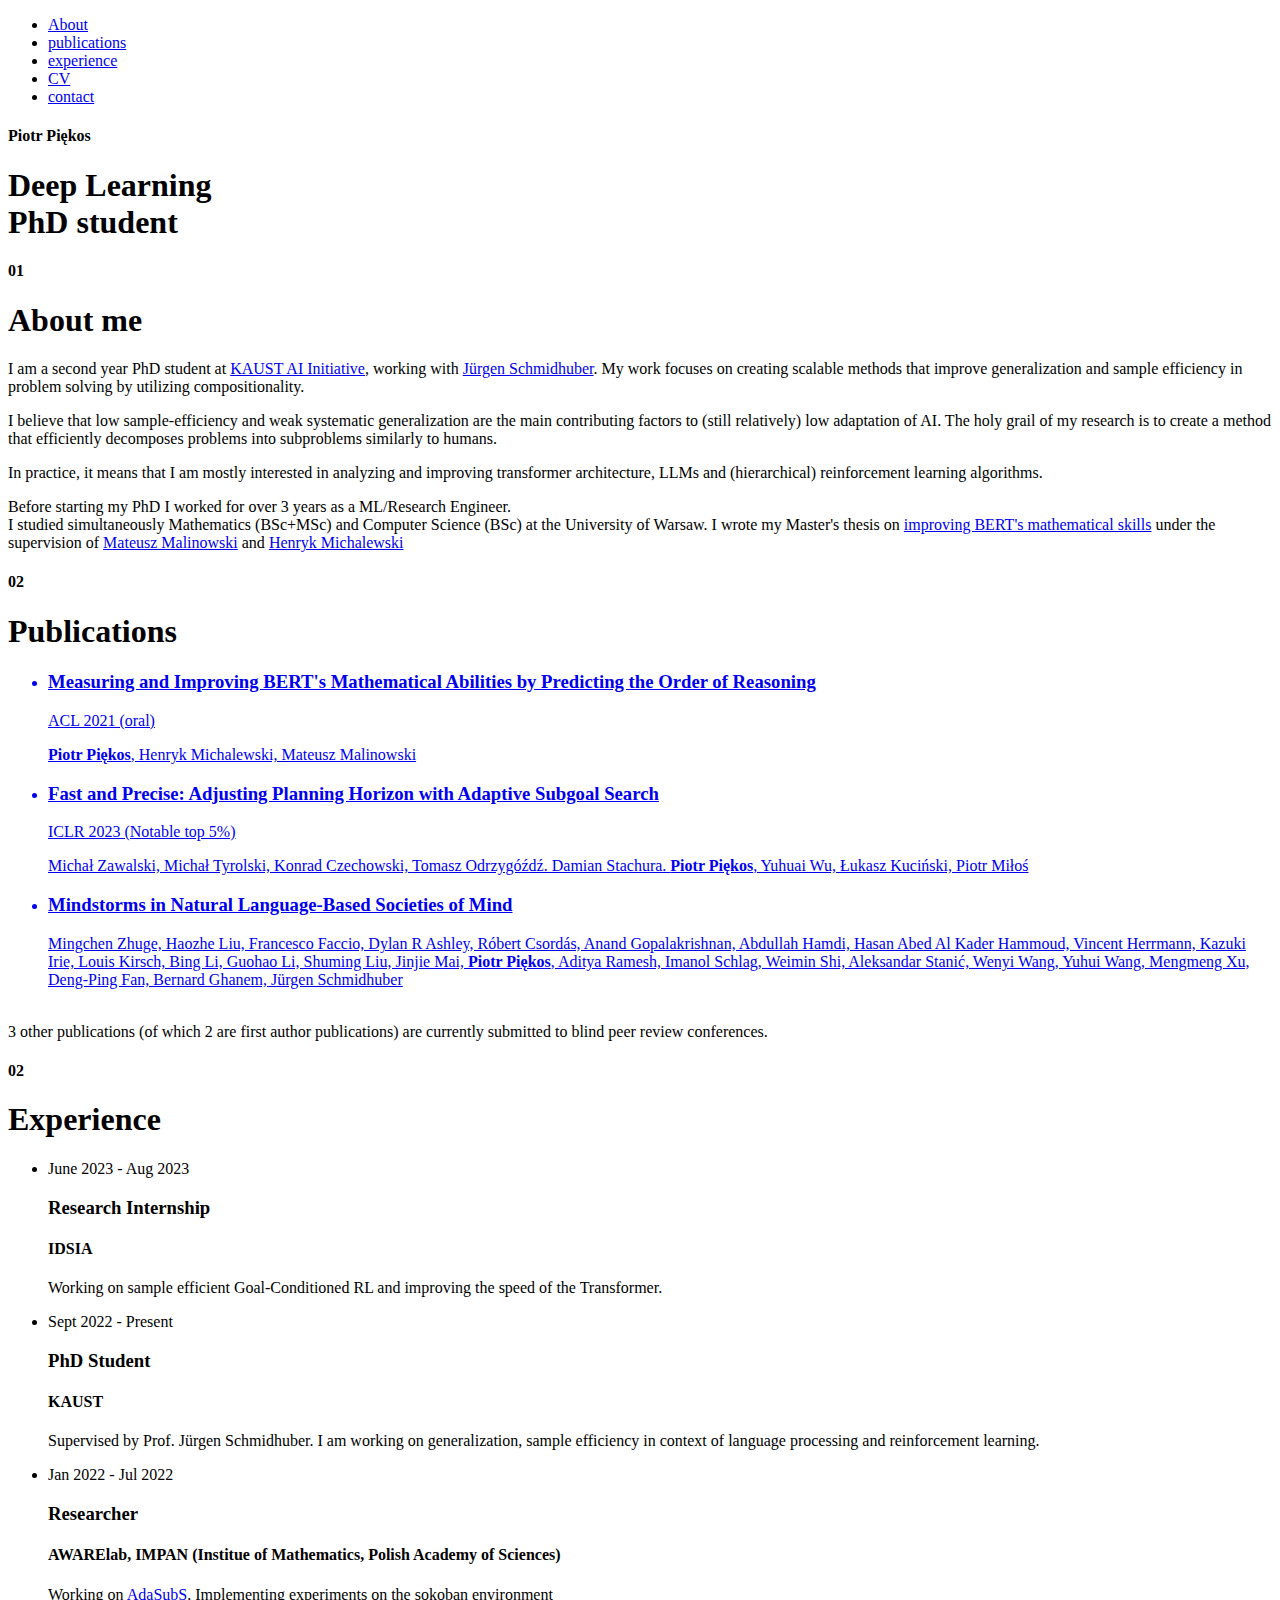
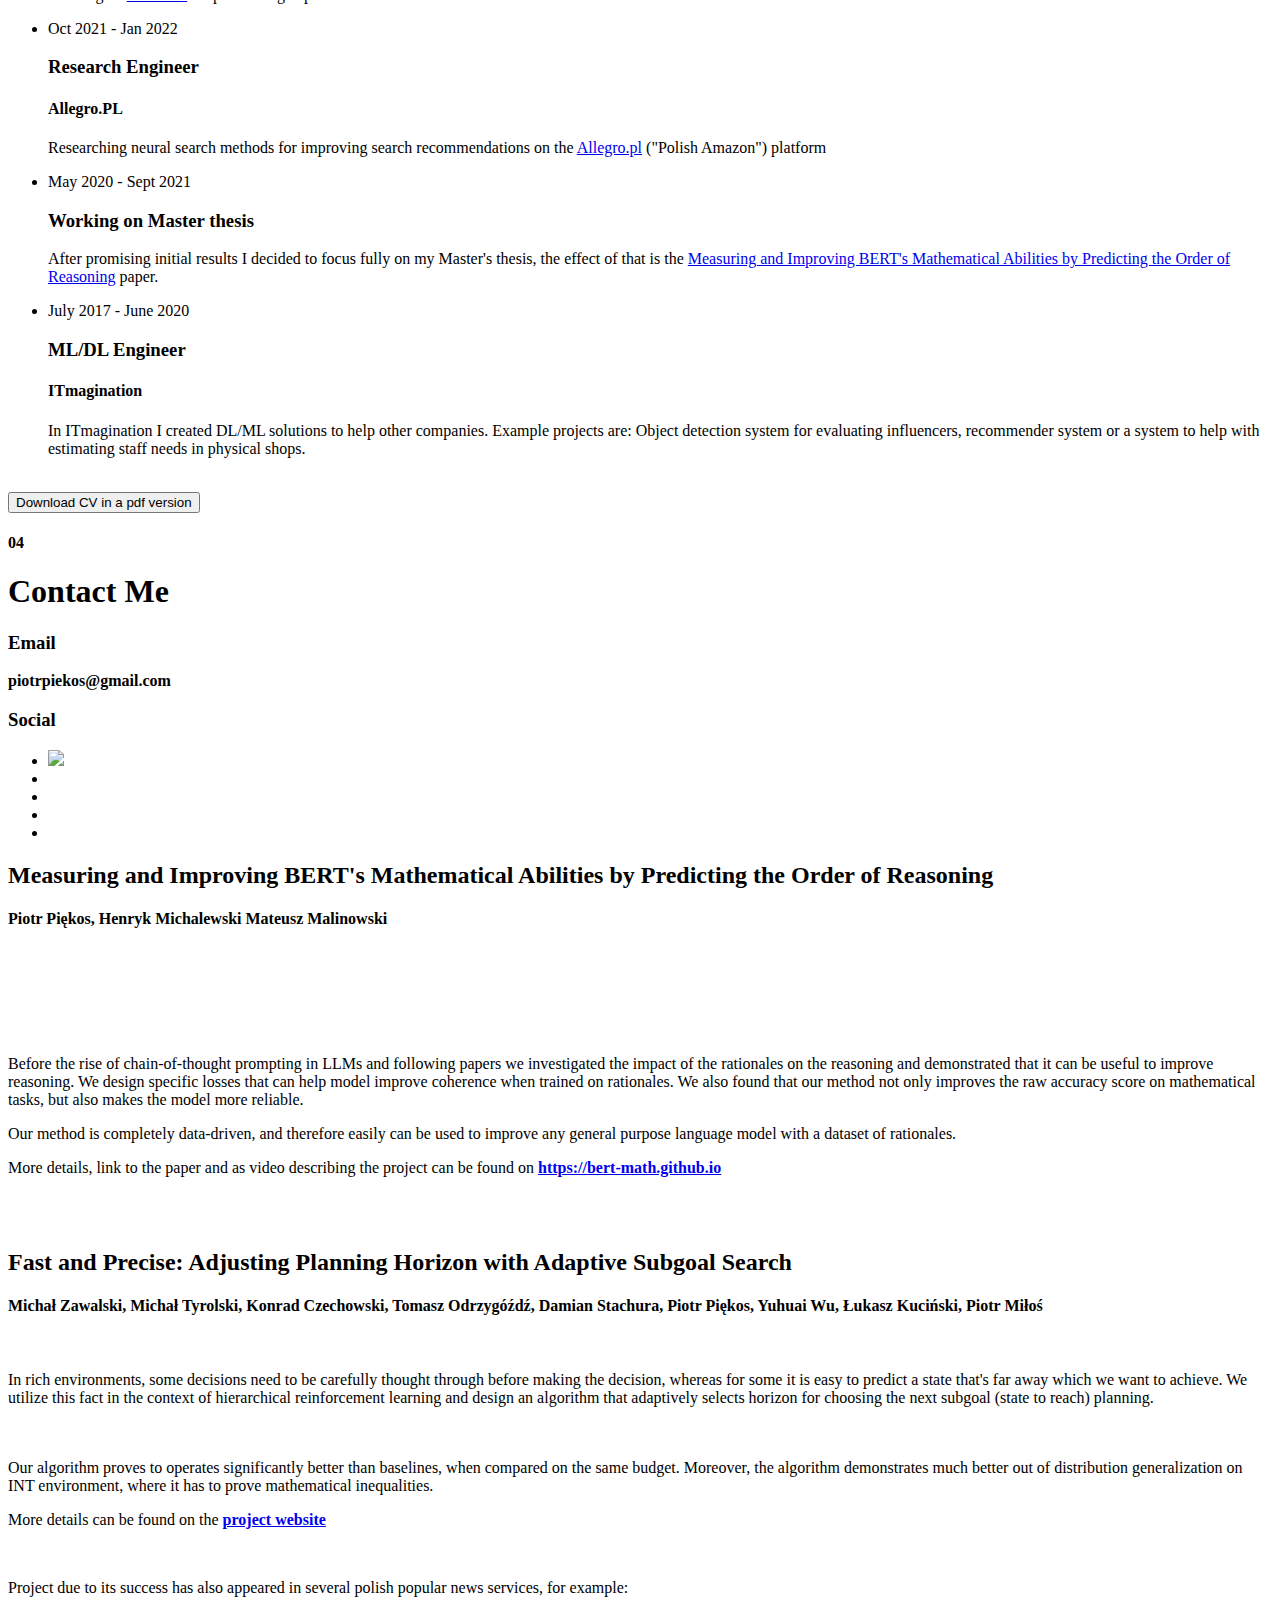
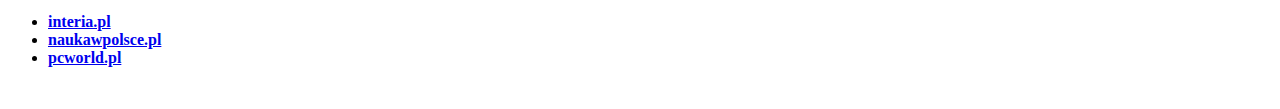
==== commit 8ced67f4: "deleting the option of sending email" ====
--- a/index.html
+++ b/index.html
@@ -227,48 +227,11 @@
                 <div class="clearfix"></div>
                 <div class="h-50"></div>
             </div>
-            <div class="col-md-8" data-aos="fade-up">
-                <form class="contact-bg" id="contact-form" name="contact" method="post" novalidate="novalidate">
-                    <input type="text" name="name" class="form-control" placeholder="Your Name" />
-                    <input type="email" name="email" class="form-control" placeholder="Your E-mail" />
-                    <textarea name="message" class="form-control" placeholder="Your Message" style="height:120px"></textarea>
-                    <button id="submit" type="submit" name="submit" class="btn btn-glance">Send</button>
-                    <div id="success">
-                        <p class="green textcenter"> Your message was sent successfully! I will be in touch as soon as I can. </p>
-                    </div>
-                    <div id="error">
-                        <p> Something went wrong, try refreshing and submitting the form again. </p>
-                    </div>
-                </form>
-            </div>
         </div>
     </div>
     <!-- ./contact -->
 
     <!--DEMO01-->
-    <div id="animatedModal" class="popup-modal">
-        <!--THIS IS IMPORTANT! to close the modal, the class name has to match the name given on the ID -->
-        <div id="btn-close-modal" class="close-animatedModal close-popup-modal"> <i class="ion-close-round"></i> </div>
-        <div class="clearfix"></div>
-        <div class="modal-content">
-            <div class="container">
-                <div class="portfolio-padding">
-                    <div class="col-md-8 col-md-offset-2">
-                        <h2>Geschäfts Eines<br /> Web-Studios</h2>
-                        <div class="h-50"></div>
-                        <p>testest set seet set</p>
-                        <br />
-                        <br /> <img src="img/portfolio/02.jpg" alt="" class="img-responsive" />
-                        <br />
-                        <br />
-                        <p>Appropriately maintain standards compliant total linkage with cutting-edge action items. Enthusiastically create seamless synergy rather than excellent value. Quickly promote premium strategic theme areas vis-a-vis.</p>
-                        <p>Appropriately maintain standards compliant total linkage with cutting-edge action items. Enthusiastically create seamless synergy rather than excellent value.</p>
-                        <br />
-                        <br /> </div>
-                </div>
-            </div>
-        </div>
-    </div>
         <!--DEMO01-->
     <div id="bertmath" class="popup-modal">
         <!--THIS IS IMPORTANT! to close the modal, the class name has to match the name given on the ID -->
@@ -327,29 +290,6 @@
         </div>
     </div>
            <!--DEMO01-->
-    <div id="som" class="popup-modal">
-        <!--THIS IS IMPORTANT! to close the modal, the class name has to match the name given on the ID -->
-        <div id="btn-close-modal4" class="close-som close-popup-modal"> <i class="ion-close-round"></i> </div>
-        <div class="clearfix"></div>
-        <div class="modal-content">
-            <div class="container">
-                <div class="portfolio-padding">
-                    <div class="col-md-8 col-md-offset-2">
-                        <h2>Geschäfts Eines<br /> Web-Studios</h2>
-                        <div class="h-50"></div>
-                        <p>bertmath bertmath</p>
-                        <br />
-                        <br /> <img src="img/portfolio/02.jpg" alt="" class="img-responsive" />
-                        <br />
-                        <br />
-                        <p>Appropriately maintain standards compliant total linkage with cutting-edge action items. Enthusiastically create seamless synergy rather than excellent value. Quickly promote premium strategic theme areas vis-a-vis.</p>
-                        <p>Appropriately maintain standards compliant total linkage with cutting-edge action items. Enthusiastically create seamless synergy rather than excellent value.</p>
-                        <br />
-                        <br /> </div>
-                </div>
-            </div>
-        </div>
-    </div>
     <!-- jQuery -->
     <script src="js/jquery.js"></script>
     <!--  plugins  -->
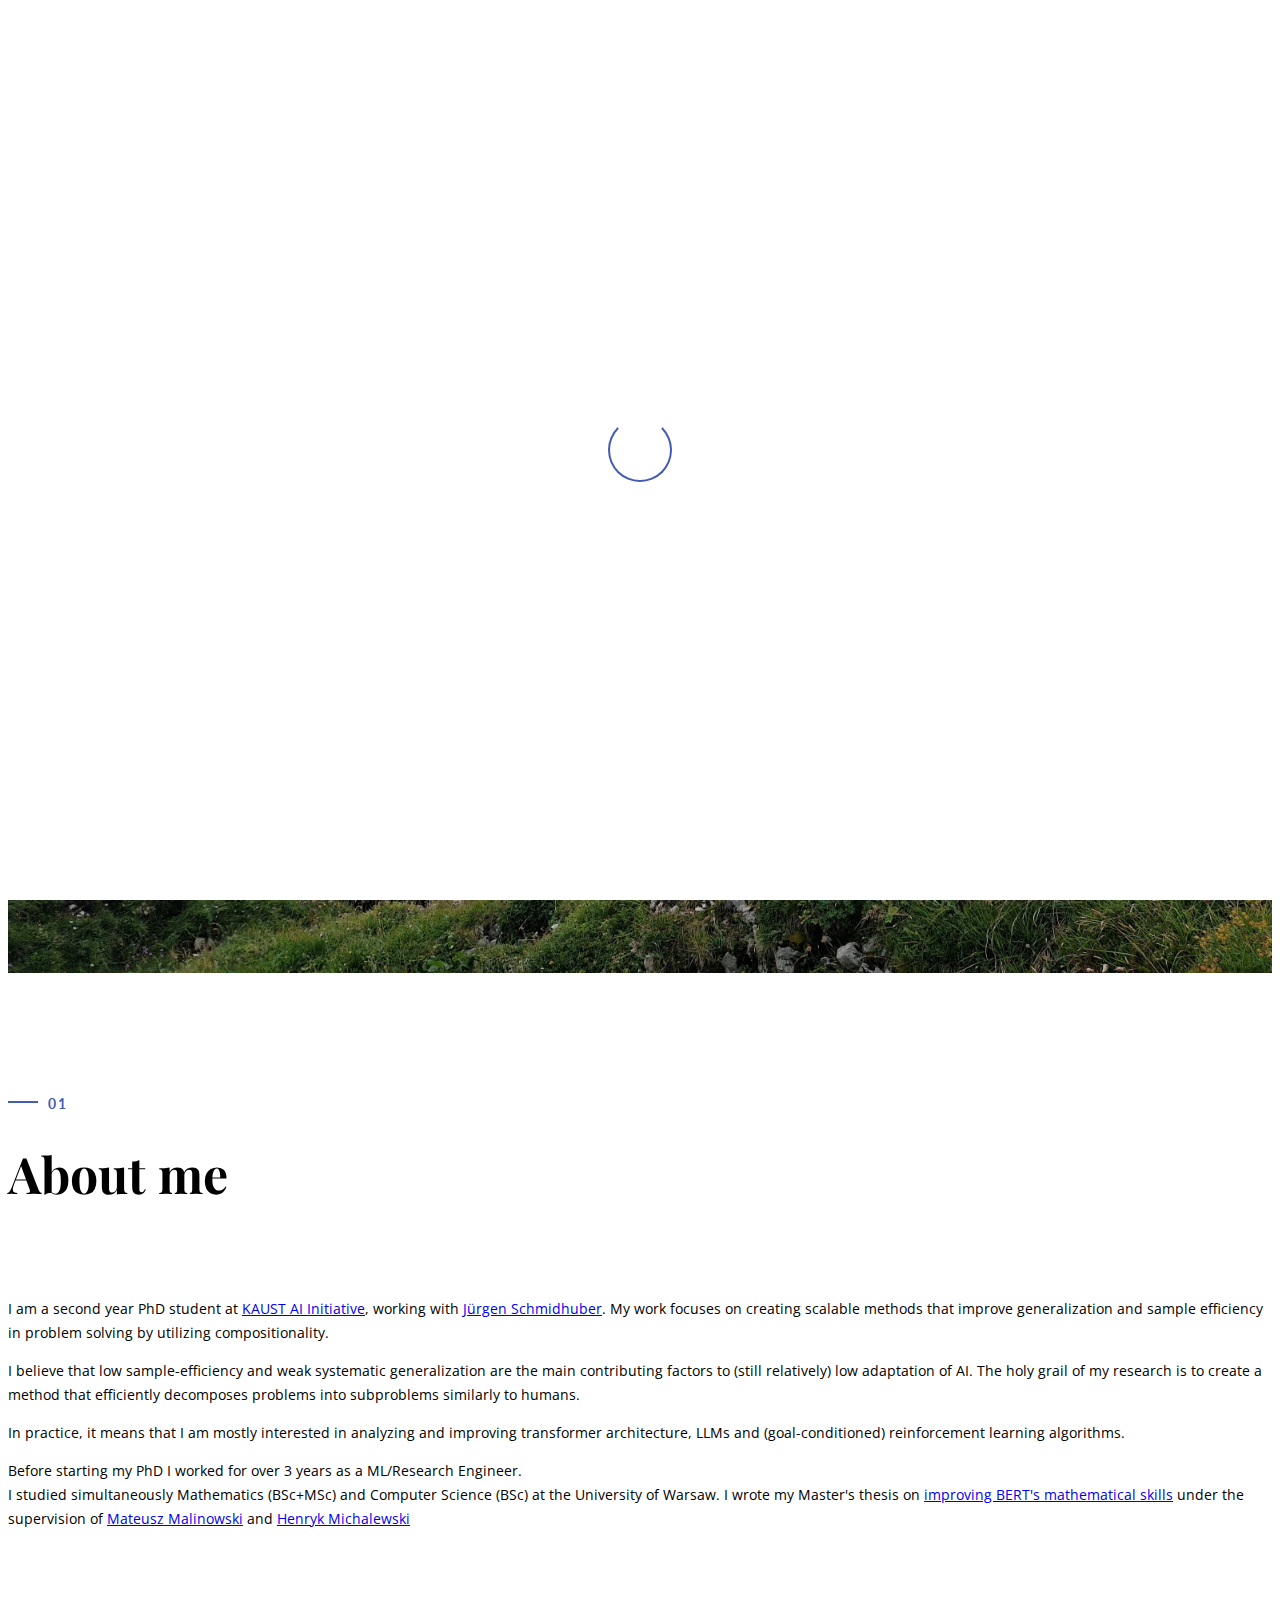
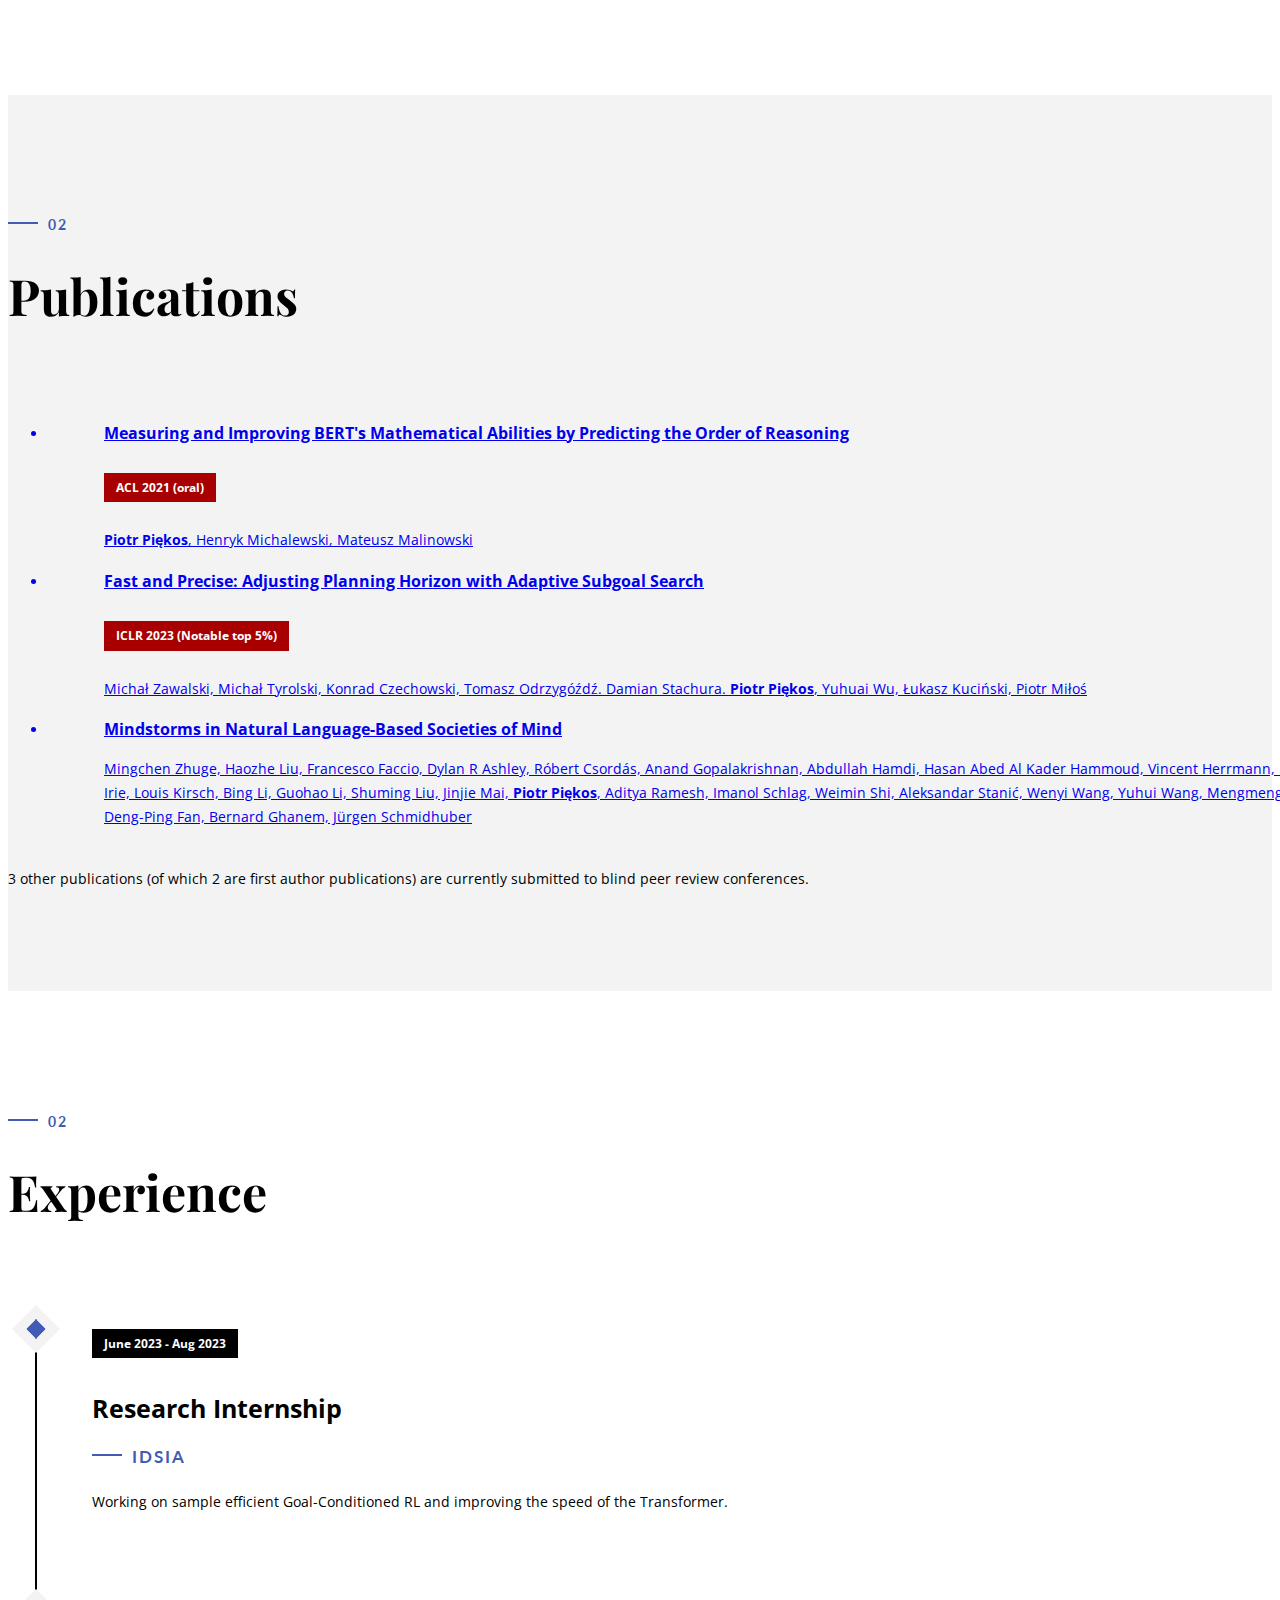
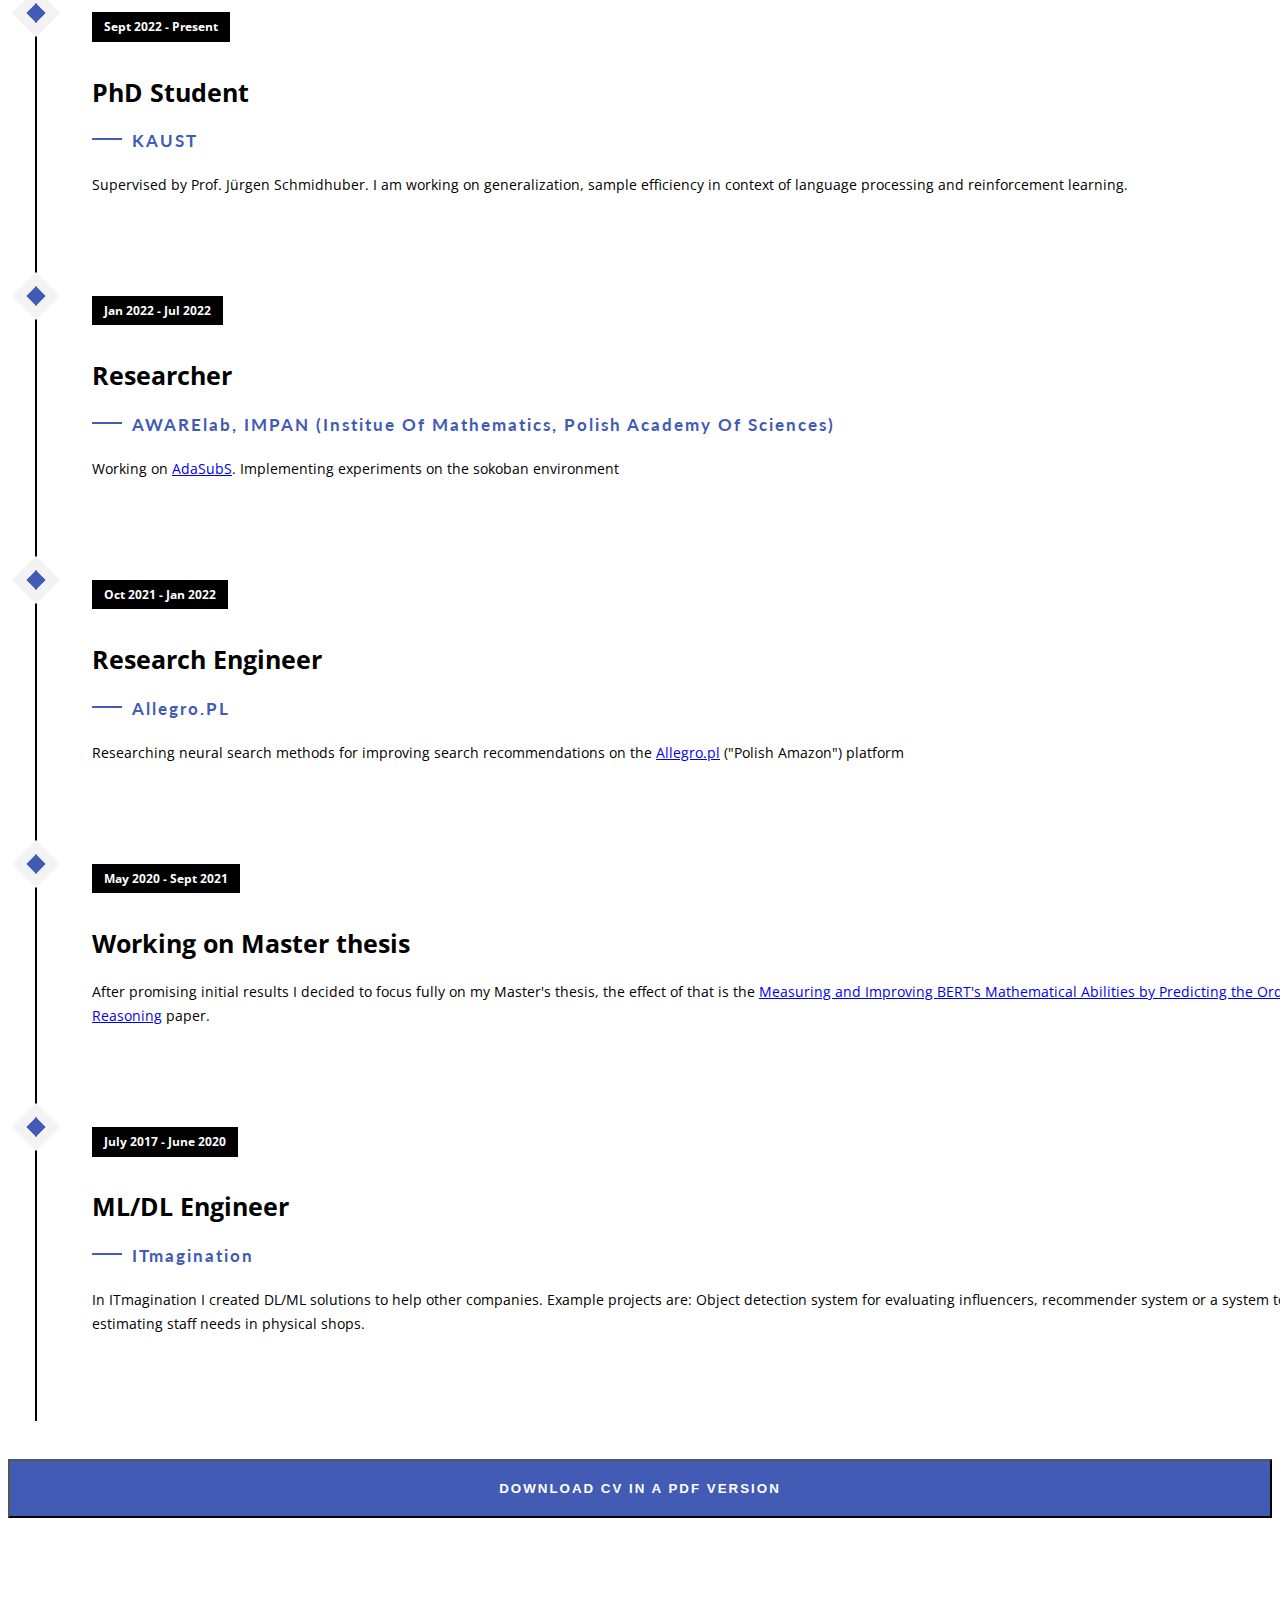
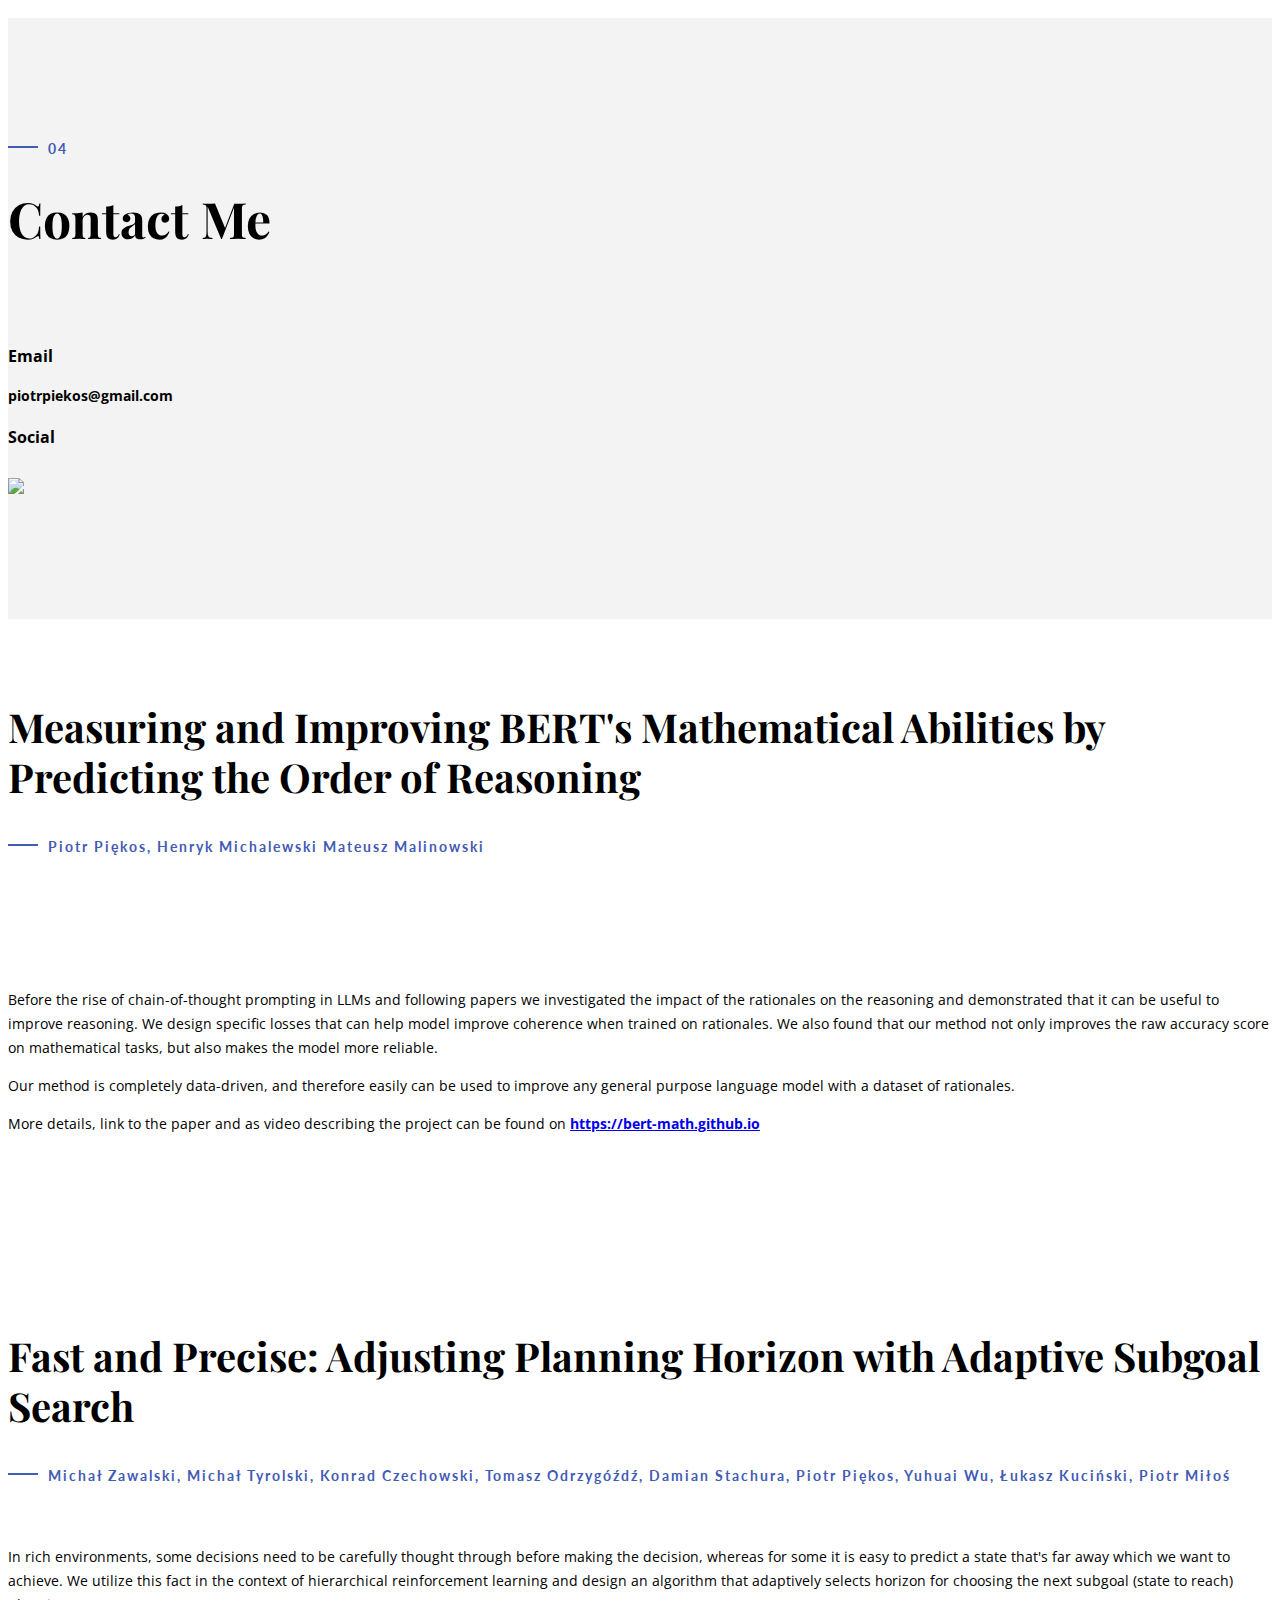
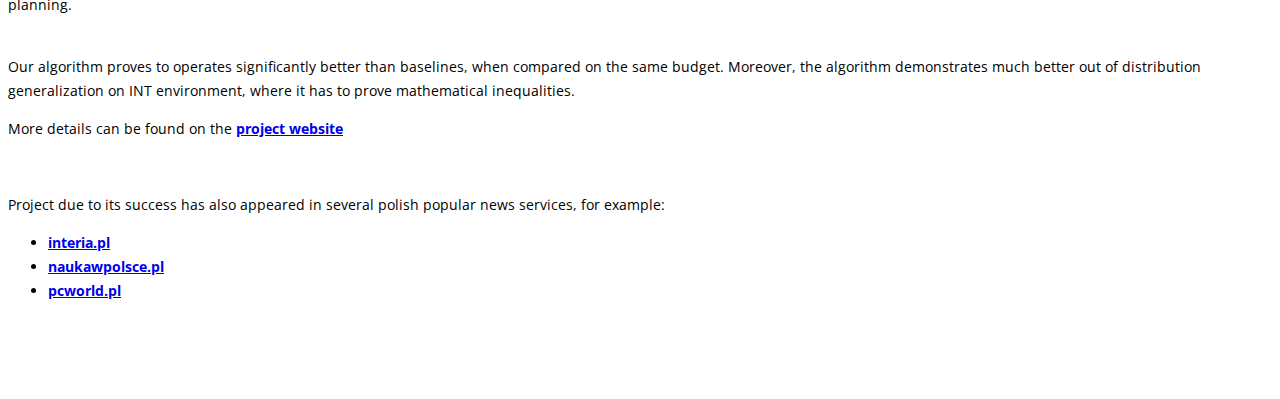
==== commit 80266df4: "changes picture format to webp" ====
--- a/index.html
+++ b/index.html
@@ -72,7 +72,7 @@
                 My work focuses on creating scalable methods that improve generalization and sample efficiency in problem solving by utilizing compositionality. </p>
                     <p>I believe that low sample-efficiency and weak systematic generalization are the main contributing factors to (still relatively) low adaptation of AI.
                         The holy grail of my research is to create a method that efficiently decomposes problems into subproblems similarly to humans. </p>
-                <p>In practice, it means that I am mostly interested in analyzing and improving transformer architecture, LLMs and (hierarchical) reinforcement learning algorithms.</p>
+                <p>In practice, it means that I am mostly interested in analyzing and improving transformer architecture, LLMs and (goal-conditioned) reinforcement learning algorithms.</p>
                 <p>Before starting my PhD I worked for over 3 years as a ML/Research Engineer. </br> I studied simultaneously Mathematics (BSc+MSc) and Computer Science (BSc) at the University of Warsaw. I wrote my Master's thesis on <a href="https://bert-math.github.io/">improving BERT's mathematical skills</a> under the supervision of <a href="https://scholar.google.com/citations?user=IqJ3zskAAAAJ&hl=en">Mateusz Malinowski</a> and <a href="https://www.mimuw.edu.pl/~henrykm/resume.html">Henryk Michalewski</a> </p>
                 <div class="h-50"></div>
             </div>
--- a/css/style.css
+++ b/css/style.css
@@ -0,0 +1,872 @@
+/*
+* Resume template
+* Created by : Ahmed Essa
+* website : www.ahmedessa.net
+*/
+
+
+/* Table of Content
+==================================================
+	- Google fonts & font family -
+	- typography -
+	- General -
+    - Preloader -
+	- Header -
+    - home section -
+    - About section -
+    - experience section -
+    - projects section -
+    - Contact section -
+    - Responsive media queries -
+*/
+
+
+/* Google fonts & font family
+==================================================*/
+
+@import 'https://fonts.googleapis.com/css?family=Lato:100,100i,300,300i,400,400i,700,700i,900,900i|Open+Sans:300,300i,400,400i,600,600i,700,700i,800,800i|Playfair+Display:400,400i,700,700i,900,900i';
+
+/*
+font-family: 'Playfair Display', serif;
+font-family: 'Lato', sans-serif;
+font-family: 'Open Sans', sans-serif;
+*/
+
+
+/* typography
+==================================================*/
+
+h1 {
+    font-family: 'Playfair Display', serif;
+    font-size: 80px;
+    line-height: 70px;
+}
+
+h4 {
+    font-family: 'Lato', sans-serif;
+    text-transform: capitalize;
+    letter-spacing: 2px;
+    position: relative;
+    color: #425BB5;
+    margin-left: 40px;
+    font-weight: 700;
+}
+
+h4:before {
+    position: absolute;
+    width: 30px;
+    left: -40px;
+    content: "";
+    display: block;
+    height: 2px;
+    background: #425BB5;
+    top: 9px;
+}
+
+
+/* General
+==================================================*/
+
+body {
+    font-family: 'Open Sans', sans-serif;
+    font-size: 14px;
+    line-height: 24px;
+}
+
+.size-50 {
+    font-size: 50px;
+    line-height: 50px
+}
+
+.h-50 {
+    height: 50px;
+}
+
+
+/* preloader
+==================================================*/
+
+#preloader {
+    position: fixed;
+    top: 0;
+    left: 0;
+    right: 0;
+    bottom: 0;
+    background-color: #fff;
+    z-index: 10000
+}
+
+#status,
+.preloader {
+    top: 50%;
+    left: 50%;
+    position: absolute
+}
+
+#status {
+    width: 100px;
+    height: 100px;
+    background-repeat: no-repeat;
+    background-position: center;
+    margin: -50px 0 0 -50px
+}
+
+.preloader {
+    height: 40px;
+    width: 40px;
+    margin-top: -20px;
+    margin-left: -20px
+}
+
+.preloader:before {
+    content: "";
+    display: block;
+    position: absolute;
+    left: -1px;
+    top: -1px;
+    height: 100%;
+    width: 100%;
+    -webkit-animation: rotation 1s linear infinite;
+    animation: rotation 1s linear infinite;
+    border: 2px solid #425BB5;
+    border-top: 2px solid transparent;
+    border-radius: 100%
+}
+
+.preloader>.icon {
+    position: absolute;
+    top: 50%;
+    left: 50%;
+    height: 25px;
+    width: 10.6px;
+    margin-top: -12.5px;
+    margin-left: -5.3px;
+    -webkit-animation: wink 1s ease-in-out infinite alternate;
+    animation: wink 1s ease-in-out infinite alternate
+}
+
+@media only screen and (min-width:768px) {
+    .preloader {
+        height: 60px;
+        width: 60px;
+        margin-top: -30px;
+        margin-left: -30px
+    }
+    .preloader:before {
+        left: -2px;
+        top: -2px;
+        border-width: 2px
+    }
+    .preloader>.icon {
+        height: 37.5px;
+        width: 15.9px;
+        margin-top: -18.75px;
+        margin-left: -7.95px
+    }
+}
+
+@media only screen and (min-width:1200px) {
+    .preloader {
+        height: 60px;
+        width: 60px;
+        margin-top: -30px;
+        margin-left: -30px
+    }
+    .preloader>.icon {
+        height: 50px;
+        width: 21.2px;
+        margin-top: -25px;
+        margin-left: -10.6px
+    }
+}
+
+@-webkit-keyframes rotation {
+    from {
+        -webkit-transform: rotate(0);
+        transform: rotate(0)
+    }
+    to {
+        -webkit-transform: rotate(359deg);
+        transform: rotate(359deg)
+    }
+}
+
+@keyframes rotation {
+    from {
+        -webkit-transform: rotate(0);
+        transform: rotate(0)
+    }
+    to {
+        -webkit-transform: rotate(359deg);
+        transform: rotate(359deg)
+    }
+}
+
+@-webkit-keyframes wink {
+    from {
+        opacity: 0
+    }
+    to {
+        opacity: 1
+    }
+}
+
+@keyframes wink {
+    from {
+        opacity: 0
+    }
+    to {
+        opacity: 1
+    }
+}
+
+
+/* Header
+==================================================*/
+
+header {
+    text-align: center;
+    -webkit-transition: all .5s;
+    transition: all .5s;
+    height: 65px;
+}
+
+nav ul {
+    display: inline-block;
+    padding-left: 0;
+    list-style: none;
+    padding: 20px;
+    margin-bottom: 0;
+    -webkit-transition: all .5s;
+    transition: all .5s;
+}
+
+nav li {
+    display: inline-block;
+    margin: 10px;
+}
+
+nav li a {
+    text-transform: uppercase;
+    letter-spacing: 2px;
+    color: #444;
+    font-size: 11px;
+    font-weight: bold;
+}
+
+.bg-nav {
+    background: #fff;
+    border-bottom: 1px solid #f3f3f3
+}
+
+.bg-nav ul {
+    padding: 10px;
+}
+
+a:focus {
+    color: #444;
+    text-decoration: none;
+}
+
+a:hover {
+    color: #425BB5;
+    text-decoration: none;
+}
+
+a.active {
+    color: #425BB5;
+}
+
+
+/* home section
+==================================================*/
+
+#home {
+    background: url(../img/home-bg-2.webp);
+    background-size: cover;
+    height: 100vh;
+}
+
+.table-cell {
+    display: table-cell;
+    vertical-align: middle;
+}
+
+.disply-table {
+    display: table;
+    height: 100vh;
+}
+
+
+/* about section
+==================================================*/
+
+#about {
+    padding: 100px 0;
+}
+
+.about-img-div img {
+    margin: 100px auto;
+}
+
+.about-border {
+    position: absolute;
+    margin: 100px auto;
+    border: 10px solid #425BB5;
+    width: 400px;
+    height: 400px;
+    top: -30px;
+    left: 140px;
+    z-index: 1
+}
+
+
+/* experience section
+==================================================*/
+
+#experience {
+    padding: 100px 0;
+    background: #ffffff
+}
+#publications {
+    padding: 100px 0;
+    background: #f3f3f3
+}
+
+.experience-row {
+    padding: 20px 0;
+    border-bottom: 1px solid #ffffff;
+}
+
+.experience-row h3 {
+    font-family: 'Lato', sans-serif;
+    text-transform: capitalize;
+    letter-spacing: 2px;
+    color: #425BB5;
+    font-size: 16px;
+    font-weight: bold
+}
+
+.experience-row p {
+    color: #888;
+    margin-top: 20px;
+    font-size: 15px;
+}
+
+.experience-row .date {
+    color: #000;
+    font-size: 17px;
+}
+
+.timeline {
+    padding-left: 0;
+    list-style: none;
+    position: relative;
+}
+
+.timeline:before {
+    background-color: black;
+    content: '';
+    margin-left: -1px;
+    position: absolute;
+    top: 0;
+    left: 2em;
+    width: 2px;
+    height: 100%;
+}
+
+.timeline-event {
+    position: relative;
+}
+
+.timeline-event:hover .timeline-event-icon {
+    -webkit-transform: rotate(-45deg);
+    transform: rotate(-45deg);
+    background-color: #425BB5;
+}
+
+.timeline-event:hover .timeline-event-thumbnail {
+    box-shadow: inset 40em 0 0 0 #425BB5;
+}
+.timeline-event:hover .publication-thumbnail {
+    box-shadow: inset 40em 0 0 0 #ff5454;
+}
+
+.timeline-event-copy {
+    padding: 2em;
+    position: relative;
+    top: -1.875em;
+    left: 4em;
+    width: 100%;
+}
+
+.centered {
+  margin: auto;
+  width: 640px;
+  padding: 50px;
+  font-family: 'Arial', sans-serif;
+  color: #33475b;
+}
+
+/* Centered Image Code */
+
+.img-centered {
+  display: block;
+  margin: auto;
+}
+
+.publication-copy {
+    padding: 0em;
+    position: relative;
+    left: 4em;
+    width: 100%;
+}
+
+.timeline-event-copy h3 {
+    font-size: 1.75em;
+}
+
+.timeline-event-copy h4 {
+    font-size: 1.2em;
+    margin-bottom: 1.2em;
+}
+
+.timeline-event-copy strong {
+    font-weight: 700;
+}
+
+.timeline-event-copy p:not(.timeline-event-thumbnail) {
+    padding-bottom: 1.2em;
+}
+
+.timeline-event-icon {
+    -webkit-transition: -webkit-transform 0.2s ease-in;
+    transition: -webkit-transform 0.2s ease-in;
+    transition: transform 0.2s ease-in;
+    transition: transform 0.2s ease-in, -webkit-transform 0.2s ease-in;
+    -webkit-transform: rotate(45deg);
+    transform: rotate(45deg);
+    background-color: #425BB5;
+    outline: 10px solid #f3f3f3;
+    display: block;
+    margin: 0.5em 0.5em 0.5em -0.5em;
+    position: absolute;
+    top: 0;
+    left: 2em;
+    width: 1em;
+    height: 1em;
+}
+
+.timeline-event-thumbnail {
+    -moz-transition: box-shadow 0.5s ease-in 0.1s;
+    -o-transition: box-shadow 0.5s ease-in 0.1s;
+    -webkit-transition: box-shadow 0.5s ease-in;
+    -webkit-transition-delay: 0.1s;
+    -webkit-transition: box-shadow 0.5s ease-in 0.1s;
+    transition: box-shadow 0.5s ease-in 0.1s;
+    color: white;
+    font-size: 12px;
+    font-weight: bold;
+    background-color: black;
+    box-shadow: inset 0 0 0 0em #425BB5;
+    display: inline-block;
+    margin-bottom: 1.2em;
+    padding: 0.25em 1em 0.2em 1em;)
+}
+
+.publication-thumbnail {
+    -moz-transition: box-shadow 0.5s ease-in 0.1s;
+    -o-transition: box-shadow 0.5s ease-in 0.1s;
+    -webkit-transition: box-shadow 0.5s ease-in;
+    -webkit-transition-delay: 0.1s;
+    -webkit-transition: box-shadow 0.5s ease-in 0.1s;
+    transition: box-shadow 0.5s ease-in 0.1s;
+    color: white;
+    font-size: 12px;
+    font-weight: bold;
+    background-color: #a80000;
+    box-shadow: inset 0 0 0 0em rgba(255, 247, 175, 0.24);
+    display: inline-block;
+
+    padding: 0.25em 1em 0.2em 1em;
+}
+
+
+/* projects section
+==================================================*/
+
+#projects {
+    padding: 100px 0;
+}
+
+.portfolio .categories-grid span {
+    font-size: 30px;
+    margin-bottom: 30px;
+    display: inline-block;
+}
+
+.portfolio .categories-grid .categories ul li {
+    list-style: none;
+    margin: 20px 0;
+}
+
+.portfolio .categories-grid .categories ul li a {
+    display: inline-block;
+    color: #60606e;
+    padding: 0 10px;
+    margin: 0 14px;
+    -webkit-transition: all .2s ease-in-out .2s;
+    transition: all .2s ease-in-out .2s;
+}
+
+.portfolio .categories-grid .categories ul li a:hover,
+.portfolio .categories-grid .categories ul li a:focus {
+    text-decoration: none;
+}
+
+.portfolio .categories-grid .categories ul li a.active {
+    background-color: #425BB5;
+    padding: 0px 20px;
+    color: white;
+    text-decoration: none;
+}
+
+.portfolio_filter {
+    padding-left: 0;
+}
+
+.portfolio_item {
+    position: relative;
+    overflow: hidden;
+    display: block;
+    margin-bottom: 30px;
+}
+
+.portfolio_item .portfolio_item_hover {
+    position: absolute;
+    top: 0px;
+    left: 0px;
+    height: 100%;
+    width: 100%;
+    background-color: #425BB5;
+    -webkit-transform: translateY(100%);
+    transform: translateY(100%);
+    opacity: 0;
+    -webkit-transition: all .2s ease-in-out;
+    transition: all .2s ease-in-out;
+    color: #333;
+}
+
+.portfolio_item .portfolio_item_hover .item_info {
+    text-align: center;
+    position: absolute;
+    top: 50%;
+    left: 50%;
+    -webkit-transform: translate(-50%, -50%);
+    transform: translate(-50%, -50%);
+    padding: 10px;
+    width: 100%;
+    font-weight: bold;
+}
+
+.portfolio_item .portfolio_item_hover .item_info span {
+    display: block;
+    color: #fff;
+    font-size: 18px;
+    -webkit-transform: translateY(-100px);
+    transform: translateY(-100px);
+    -webkit-transition: all .3s ease-in-out .3s;
+    transition: all .3s ease-in-out .3s;
+    opacity: 0;
+}
+
+.portfolio_item .portfolio_item_hover .item_info em {
+    font-style: normal;
+    display: inline-block;
+    background-color: #425BB5;
+    padding: 5px 20px;
+    color: #fff;
+    margin-top: 10px;
+    -webkit-transform: translateY(100px);
+    transform: translateY(100px);
+    -webkit-transition: all .3s ease-in-out .3s;
+    transition: all .3s ease-in-out .3s;
+    opacity: 0;
+    font-size: 10px;
+    letter-spacing: 2px;
+}
+
+.portfolio_item:hover .portfolio_item_hover {
+    opacity: 1;
+    -webkit-transform: translateX(0);
+    transform: translateX(0);
+}
+
+.portfolio_item:hover .item_info em,
+.portfolio_item:hover .item_info span {
+    opacity: 1;
+    -webkit-transform: translateX(0);
+    transform: translateX(0);
+}
+
+.portfolio .categories-grid .categories ul li {
+    float: left;
+}
+
+.portfolio .categories-grid .categories ul li a {
+    padding: 0 10px;
+    -webkit-transition: all .2s ease-in-out .2s;
+    transition: all .2s ease-in-out .2s;
+}
+
+.portfolio_filter {
+    padding-left: 0;
+    display: inline-block;
+    margin: 0 auto;
+    text-align: center;
+}
+
+.portfolio_item img {
+    -webkit-filter: grayscale(100%);
+    filter: grayscale(100%);
+}
+
+.portfolio-padding {
+    padding: 50px 0;
+}
+
+.portfolio-inner {
+    padding-bottom: 0 !important;
+    padding-top: 55px;
+}
+
+.modal-content {
+    box-shadow: 0 5px 15px rgba(0, 0, 0, 0);
+    border: none;
+}
+
+.popup-modal {
+    background: #fff;
+}
+
+.close-popup-modal {
+    float: right;
+    margin: 20px;
+    font-size: 22px;
+    opacity: 0;
+    cursor: pointer;
+    -webkit-transition: all .3s;
+    transition: all .3s;
+    -webkit-transition-delay: .6s;
+    transition-delay: .6s;
+    position: fixed;
+    z-index: 100000;
+    right: 14px;
+}
+
+.animatedModal-on .close-popup-modal {
+    opacity: 1;
+}
+
+.bertmath-on .close-popup-modal {
+    opacity: 1;
+}
+.adasubs-on .close-popup-modal {
+    opacity: 1;
+}
+
+.som-on .close-popup-modal {
+    opacity: 1;
+}
+
+
+.modal-content h2 {
+    font-family: 'Playfair Display', serif;
+    font-size: 40px;
+    line-height: 50px;
+}
+
+
+/* contact
+==================================================*/
+
+#contact {
+    padding: 100px 0;
+    background: #f3f3f3
+}
+
+#contact-form input,
+#contact-form textarea {
+    height: 50px;
+    margin-bottom: 10px;
+    border-radius: 0;
+}
+
+#contact-form label {
+    display: block;
+    margin-bottom: .2em;
+    font-size: 13px;
+    line-height: 13px;
+    font-size: 1.3rem;
+    line-height: 1.3rem;
+    color: #000;
+}
+
+#contact-form label.error {
+    margin-top: 10px;
+    margin-bottom: 1em;
+    font-size: 12px;
+    line-height: 12px;
+    font-size: 1.2rem;
+    line-height: 1.2rem;
+    color: #D33E43;
+    margin-left: 10px
+}
+
+#contact-form input[type="text"].error,
+#contact-form input[type="password"].error,
+#contact-form input[type="date"].error,
+#contact-form input[type="datetime"].error,
+#contact-form input[type="datetime-local"].error,
+#contact-form input[type="month"].error,
+#contact-form input[type="week"].error,
+#contact-form input[type="email"].error,
+#contact-form input[type="number"].error,
+#contact-form input[type="search"].error,
+#contact-form input[type="tel"].error,
+#contact-form input[type="time"].error,
+#contact-form input[type="url"].error,
+#contact-form textarea.error {
+    border-color: #D33E43
+}
+
+textarea {
+    resize: none;
+}
+
+fieldset {
+    border: 0px;
+    margin: 0;
+    padding: 0
+}
+
+.required {
+    color: #e9266d
+}
+
+#success,
+#error {
+    display: none
+}
+
+#success p,
+#error p {
+    display: block;
+}
+
+#success p {
+    color: #425BB5;
+    font-size: 15px;
+    text-align: center;
+    padding: 10px;
+    border: 2px solid #425BB5;
+    margin-top: 10px;
+}
+
+#error p {
+    color: #D33E43;
+    font-size: 15px;
+    text-align: center;
+    padding: 10px;
+    border: 2px solid #D33E43;
+    margin-top: 10px;
+}
+
+#submit {
+    background-color: #425BB5;
+    color: #fff;
+    padding: 10px 40px;
+    border-radius: 0;
+    text-transform: uppercase;
+    letter-spacing: 2px;
+    font-weight: bold;
+    width: 100%;
+}
+
+#cv {
+    background-color: #425BB5;
+    color: #fff;
+    padding: 20px 40px;
+    border-radius: 0;
+    text-transform: uppercase;
+    letter-spacing: 2px;
+    font-weight: bold;
+    width: 100%;
+}
+
+.social {
+    padding-left: 0;
+    list-style: none;
+    margin-top: 20px;
+}
+
+.social li {
+    float: left;
+}
+
+.social li a {
+    color: #333;
+    font-size: 35px;
+    margin-right: 15px;
+    transition: all .3s;
+    -webkit-transition: all .3s;
+}
+
+.social li a:hover {
+    color: #425BB5;
+}
+
+
+/* Responsive media queries
+==================================================*/
+
+@media (max-width: 991px) {
+    .portfolio .categories-grid .categories ul li a {
+        padding: 0 2px;
+    }
+}
+
+@media (max-width: 768px) {
+    .timeline-event-copy {
+        width: 90%;
+        left: 2em;
+    }
+}
+
+@media (max-width: 500px) {
+    h1 {
+        font-family: 'Playfair Display', serif;
+        font-size: 50px;
+        line-height: 50px;
+    }
+    #home,
+    .disply-table {
+        height: 600px;
+    }
+    .about-border {
+        width: 265px;
+    }
+    .portfolio .categories-grid .categories ul li {
+        list-style: none;
+        margin: 10px 0;
+    }
+}
+
+@media (max-width: 420px) {
+    nav li {
+        margin: 6px;
+    }
+    nav li a {
+        font-size: 10px;
+    }
+}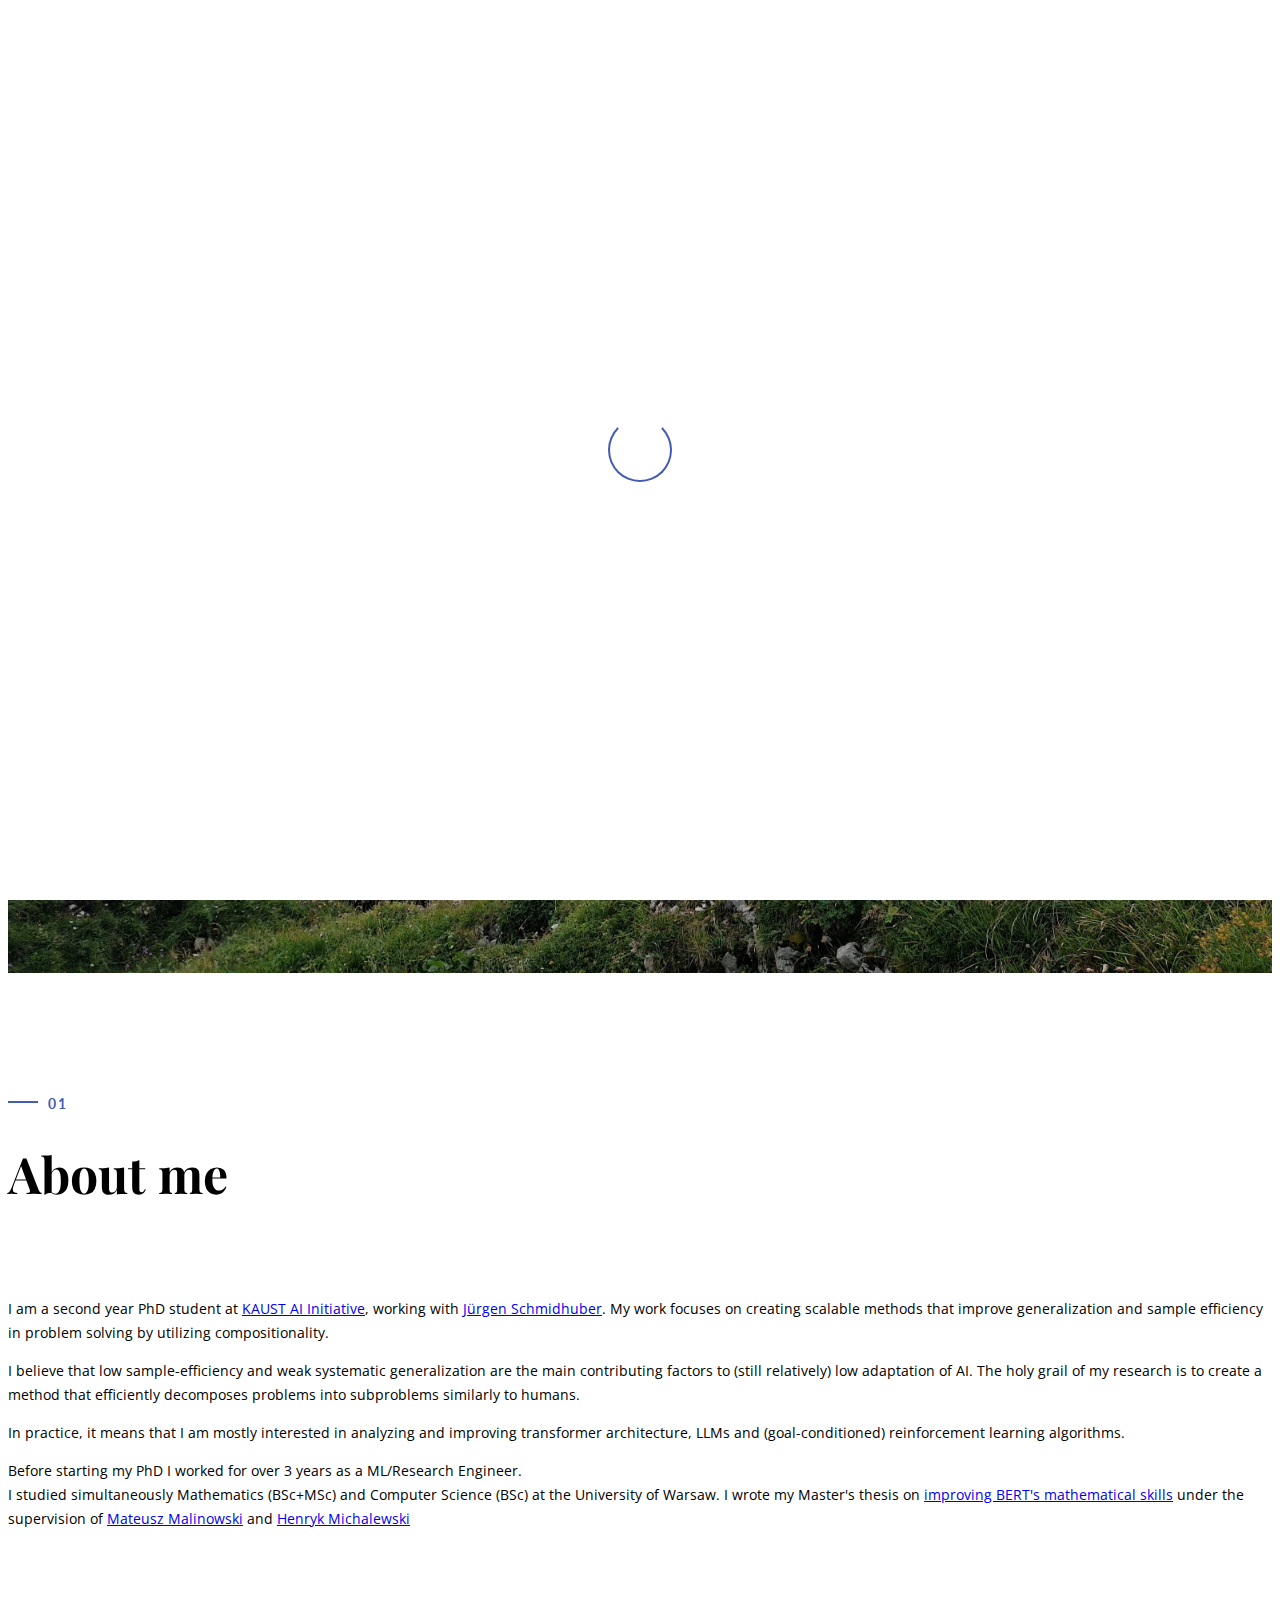
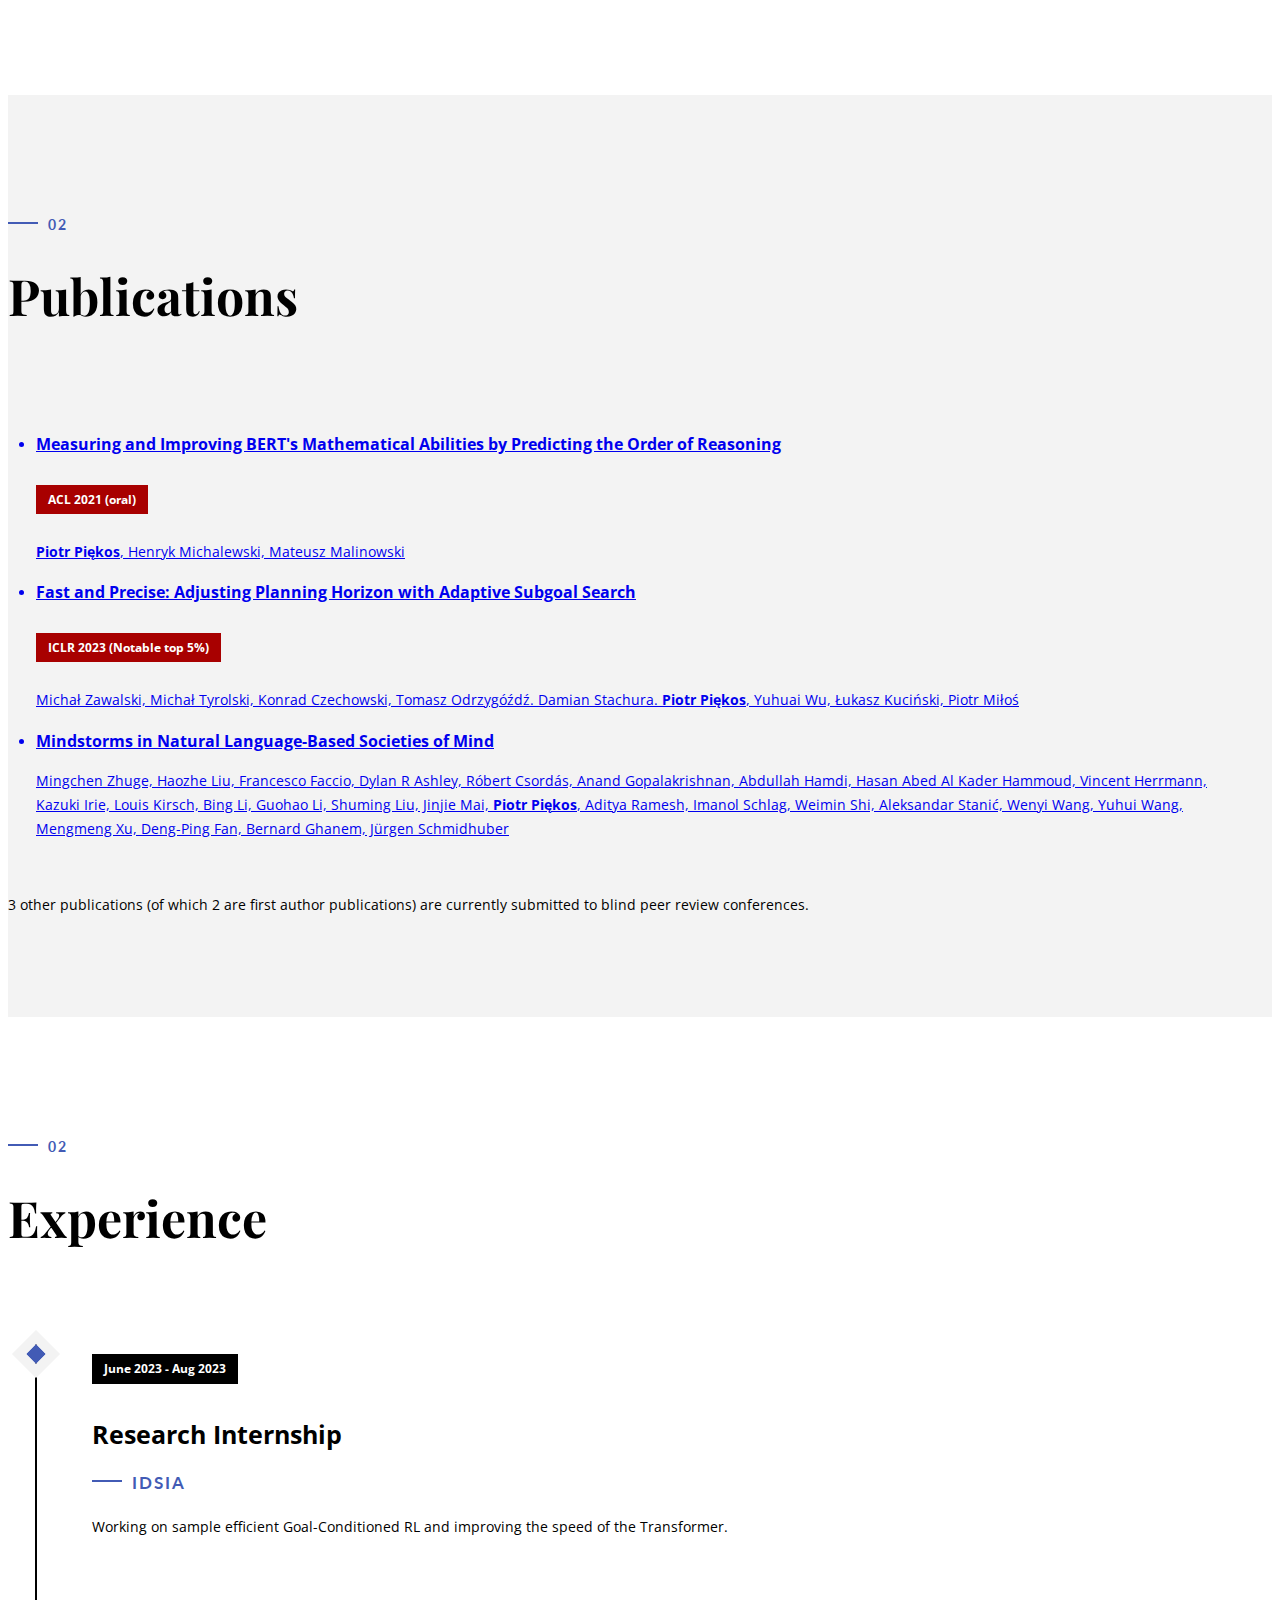
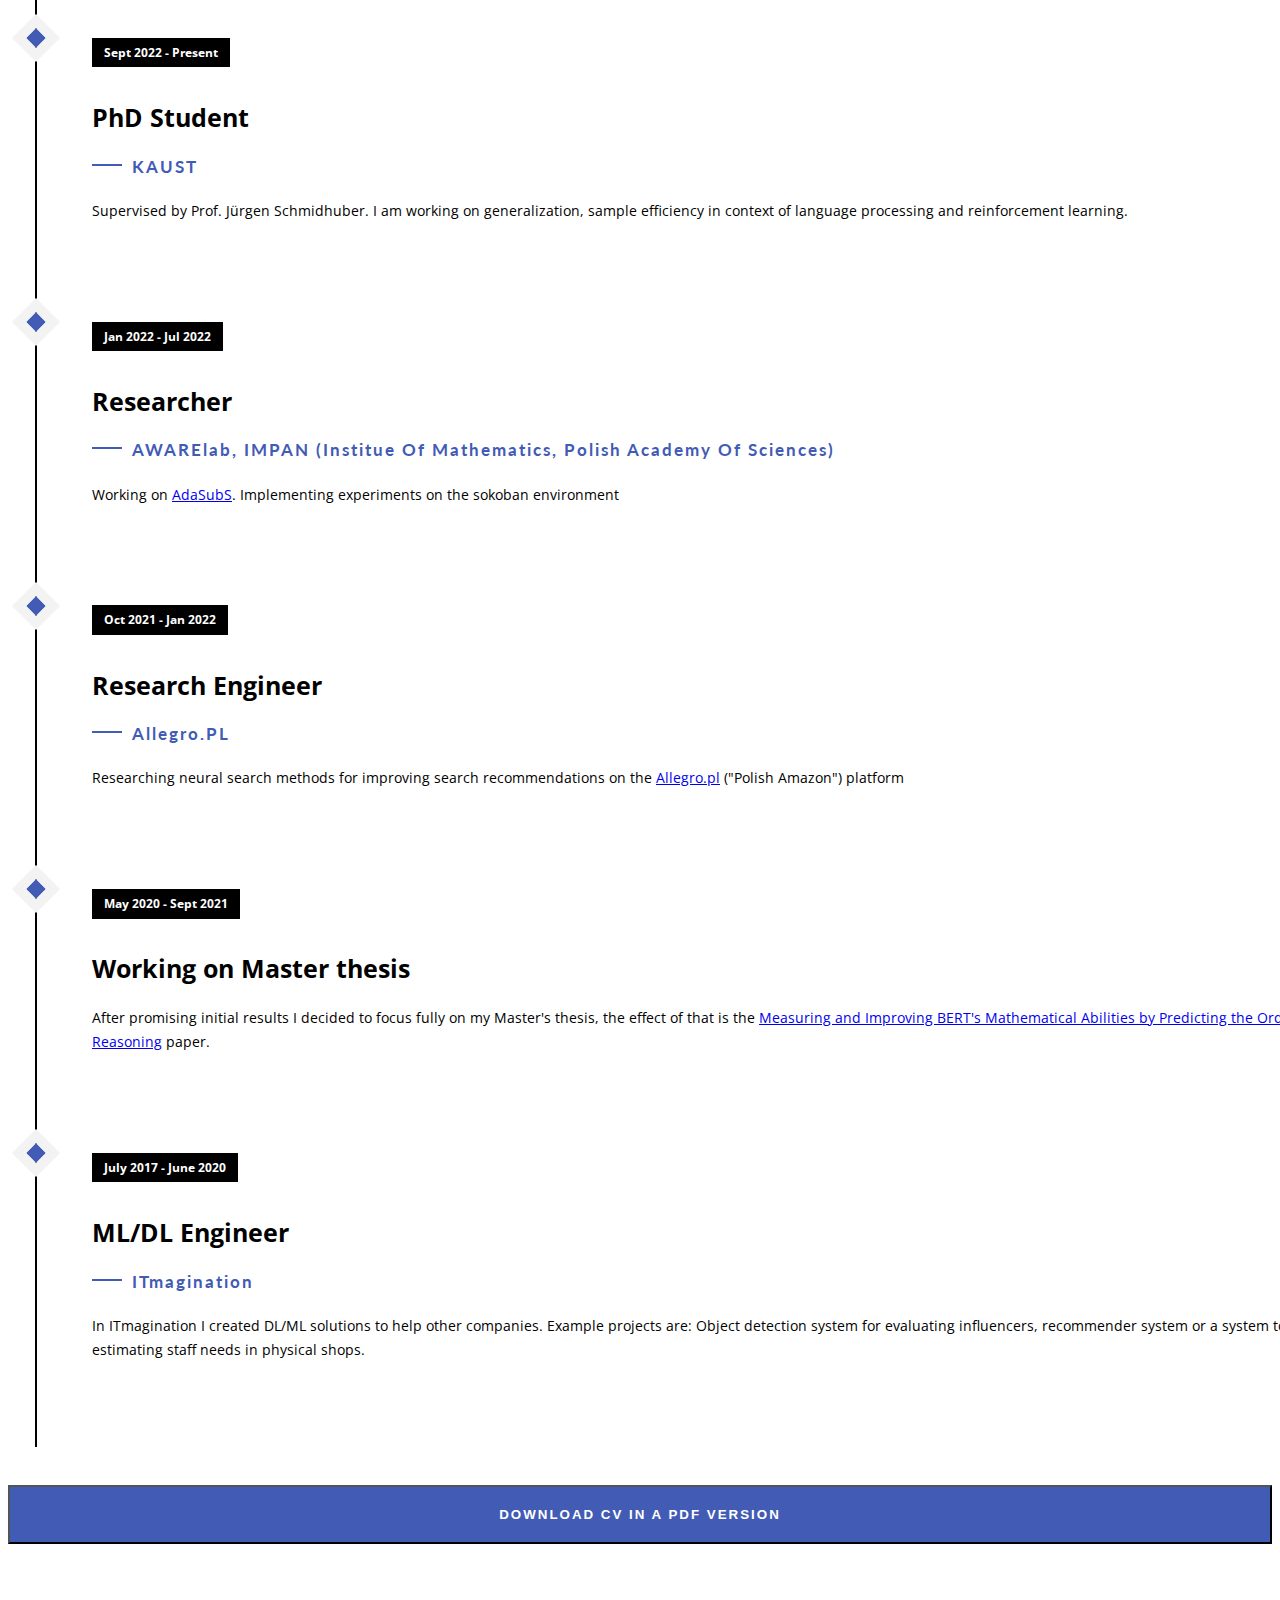
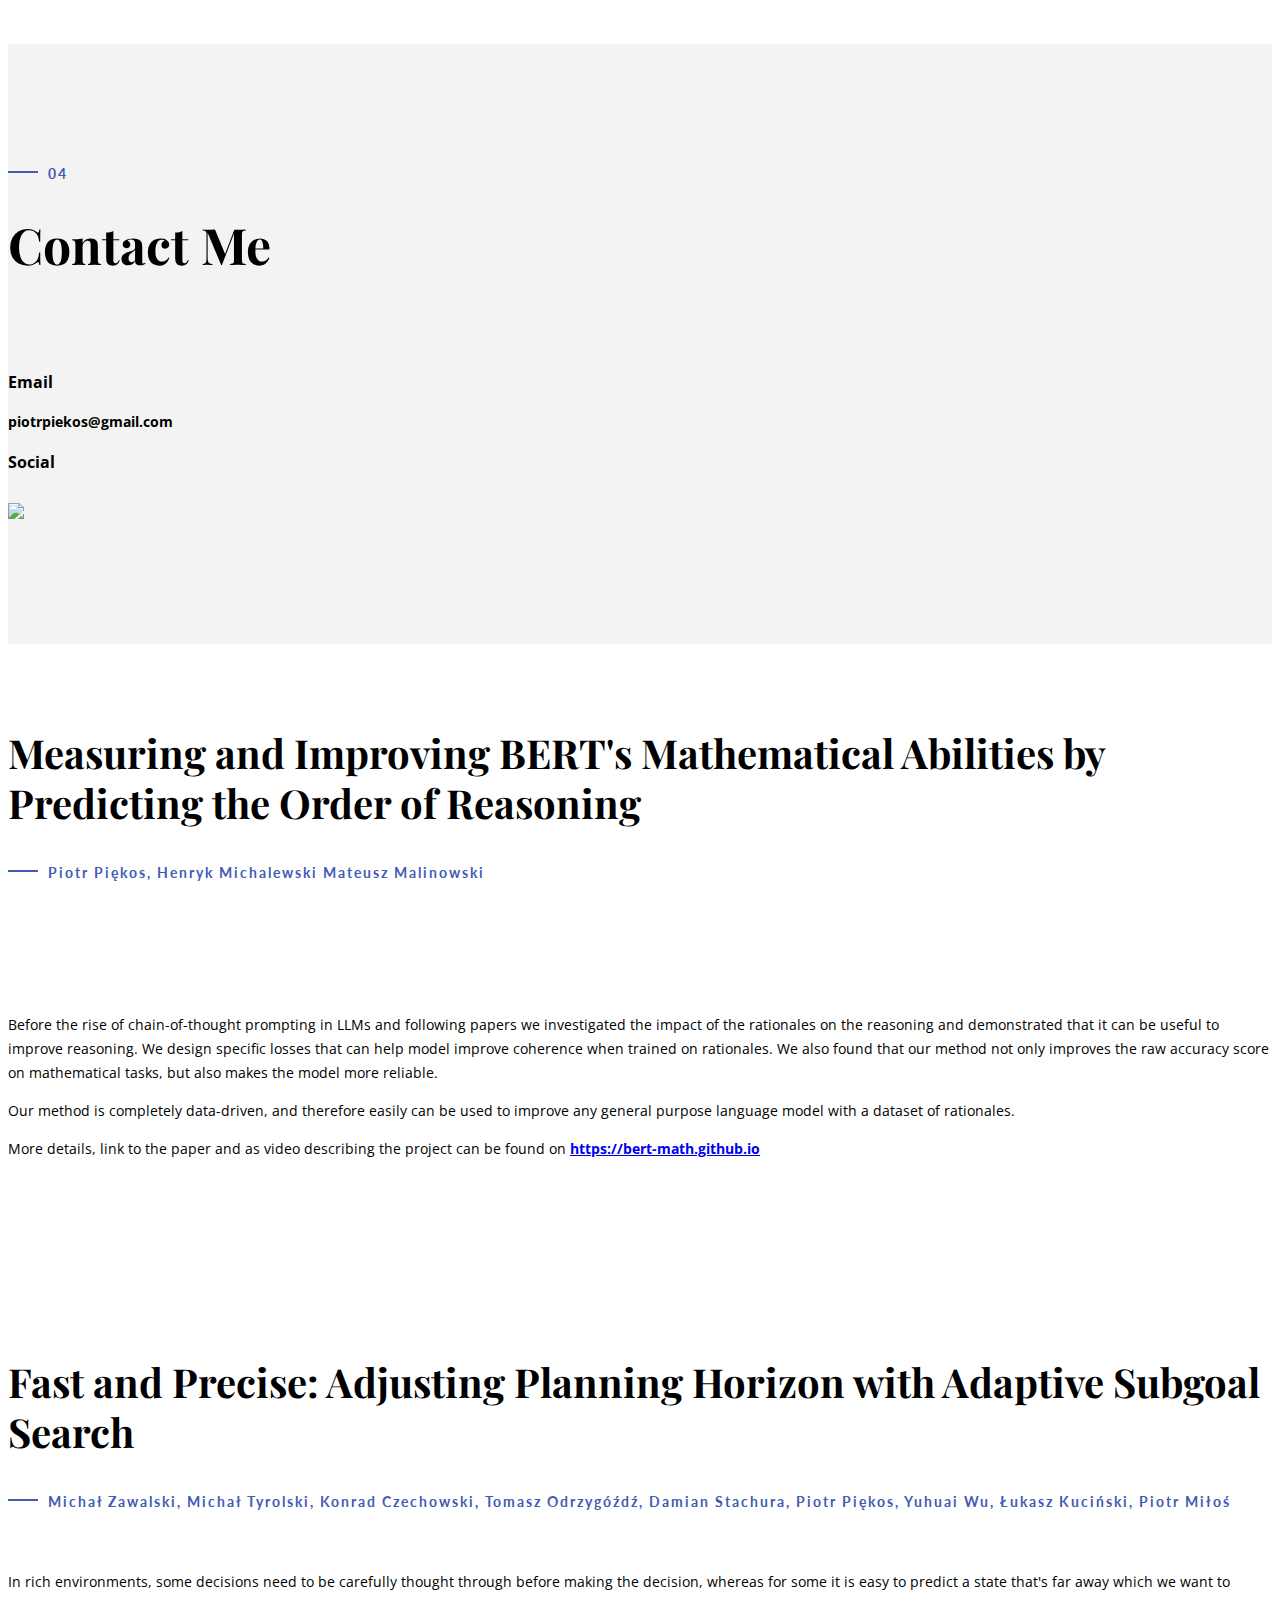
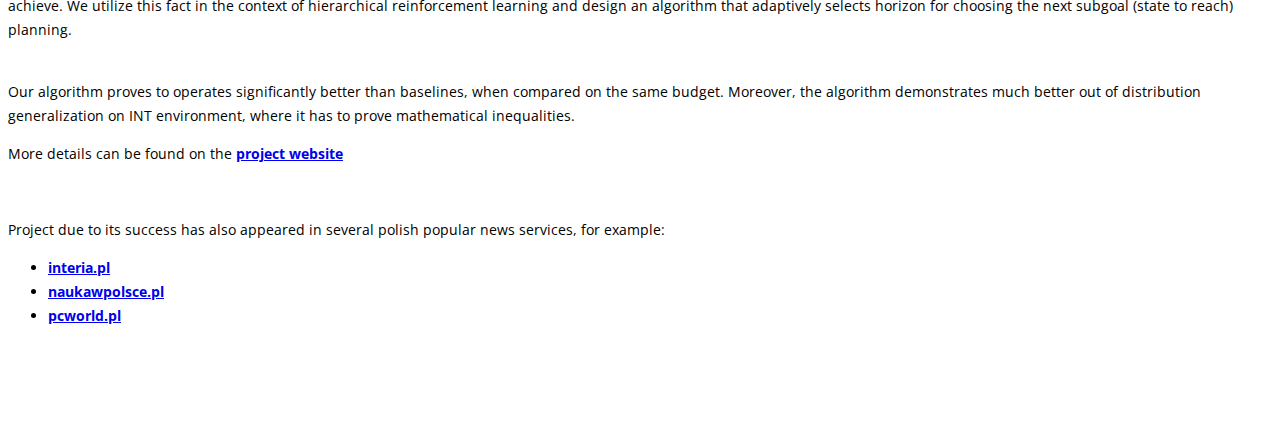
==== commit 0239efcd: "adds responsivess" ====
--- a/index.html
+++ b/index.html
@@ -76,7 +76,7 @@
                 <p>Before starting my PhD I worked for over 3 years as a ML/Research Engineer. </br> I studied simultaneously Mathematics (BSc+MSc) and Computer Science (BSc) at the University of Warsaw. I wrote my Master's thesis on <a href="https://bert-math.github.io/">improving BERT's mathematical skills</a> under the supervision of <a href="https://scholar.google.com/citations?user=IqJ3zskAAAAJ&hl=en">Mateusz Malinowski</a> and <a href="https://www.mimuw.edu.pl/~henrykm/resume.html">Henryk Michalewski</a> </p>
                 <div class="h-50"></div>
             </div>
-            <div class="col-md-6 about-img-div">
+            <div class="col-md-6 about-img-div  nophone">
                 <div class="about-border" data-aos="fade-up" data-aos-delay=".5"></div>
                 <img src="img/about-img.jpg" width="250" class="img-responsive" alt="" align="right" data-aos="fade-right" data-aos-delay="0" />
             </div>
@@ -92,7 +92,7 @@
                 <div class="h-50"></div>
             </div>
             <div class="col-md-12">
-                <ul>
+                <ul class="publication-list">
                     <a id="demobertmath" href="#bertmath">
                     <li class="timeline-event" data-aos="fade-up">
                         <div class="publication-copy">
--- a/css/style.css
+++ b/css/style.css
@@ -280,11 +280,23 @@
 
 /* home section
 ==================================================*/
-
 #home {
-    background: url(../img/home-bg-2.webp);
-    background-size: cover;
-    height: 100vh;
+        background-color: white;
+        background-size: cover;
+        height: 100vh;
+}
+
+@media screen and (min-width:1000px) {
+    #home {
+        background: url(../img/home-bg-2.webp);
+        background-size: cover;
+        height: 100vh;
+    }
+}
+#home {
+        background-color: white;
+        background-size: cover;
+        height: 100vh;
 }
 
 .table-cell {
@@ -320,6 +332,12 @@
     z-index: 1
 }
 
+@media screen and (max-width:1000px){
+    .nophone {
+        display: none;
+    }
+}
+
 
 /* experience section
 ==================================================*/
@@ -418,8 +436,21 @@
 .publication-copy {
     padding: 0em;
     position: relative;
-    left: 4em;
+    left: 0em;
     width: 100%;
+}
+
+.publication-list {
+    margin: 2em;
+   padding: 0;
+}
+
+@media screen and (max-width:1000px) {
+    .publication-list {
+        list-style: none;
+        margin: 0;
+        padding: 0;
+    }
 }
 
 .timeline-event-copy h3 {
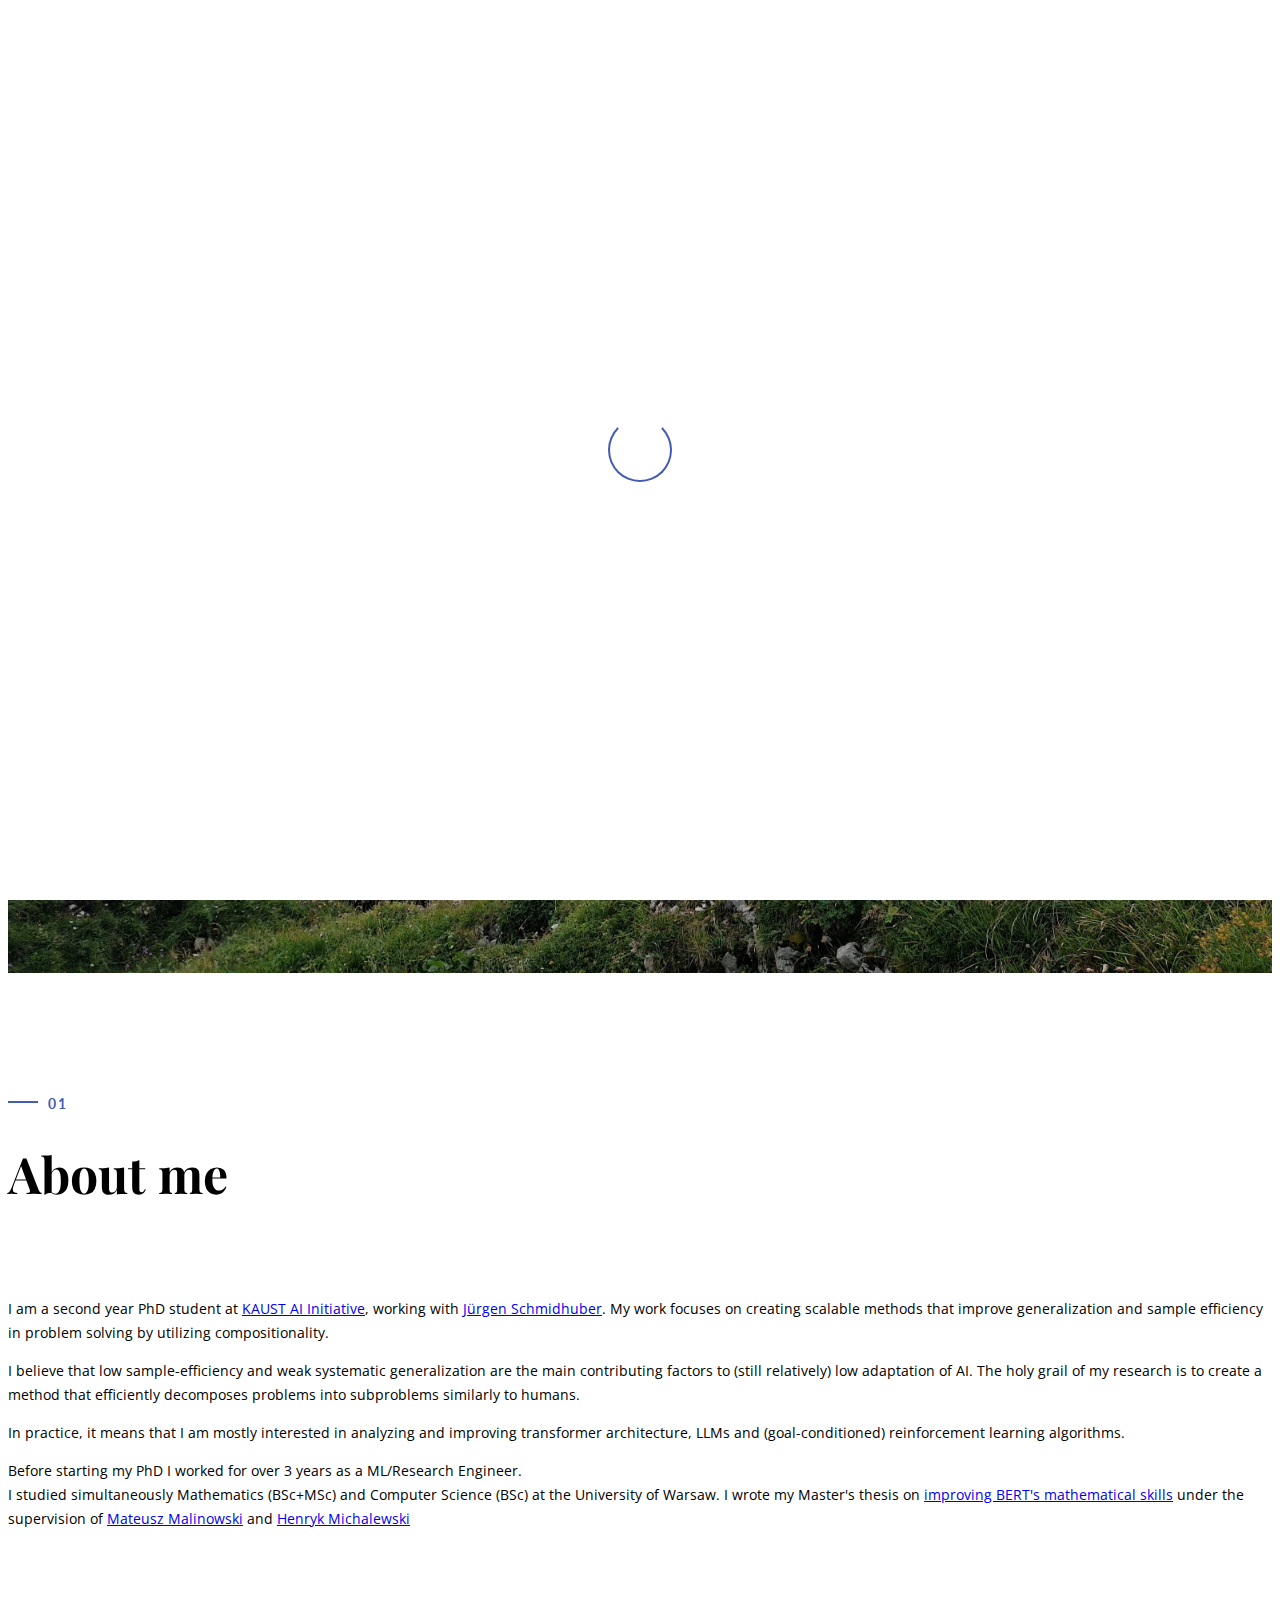
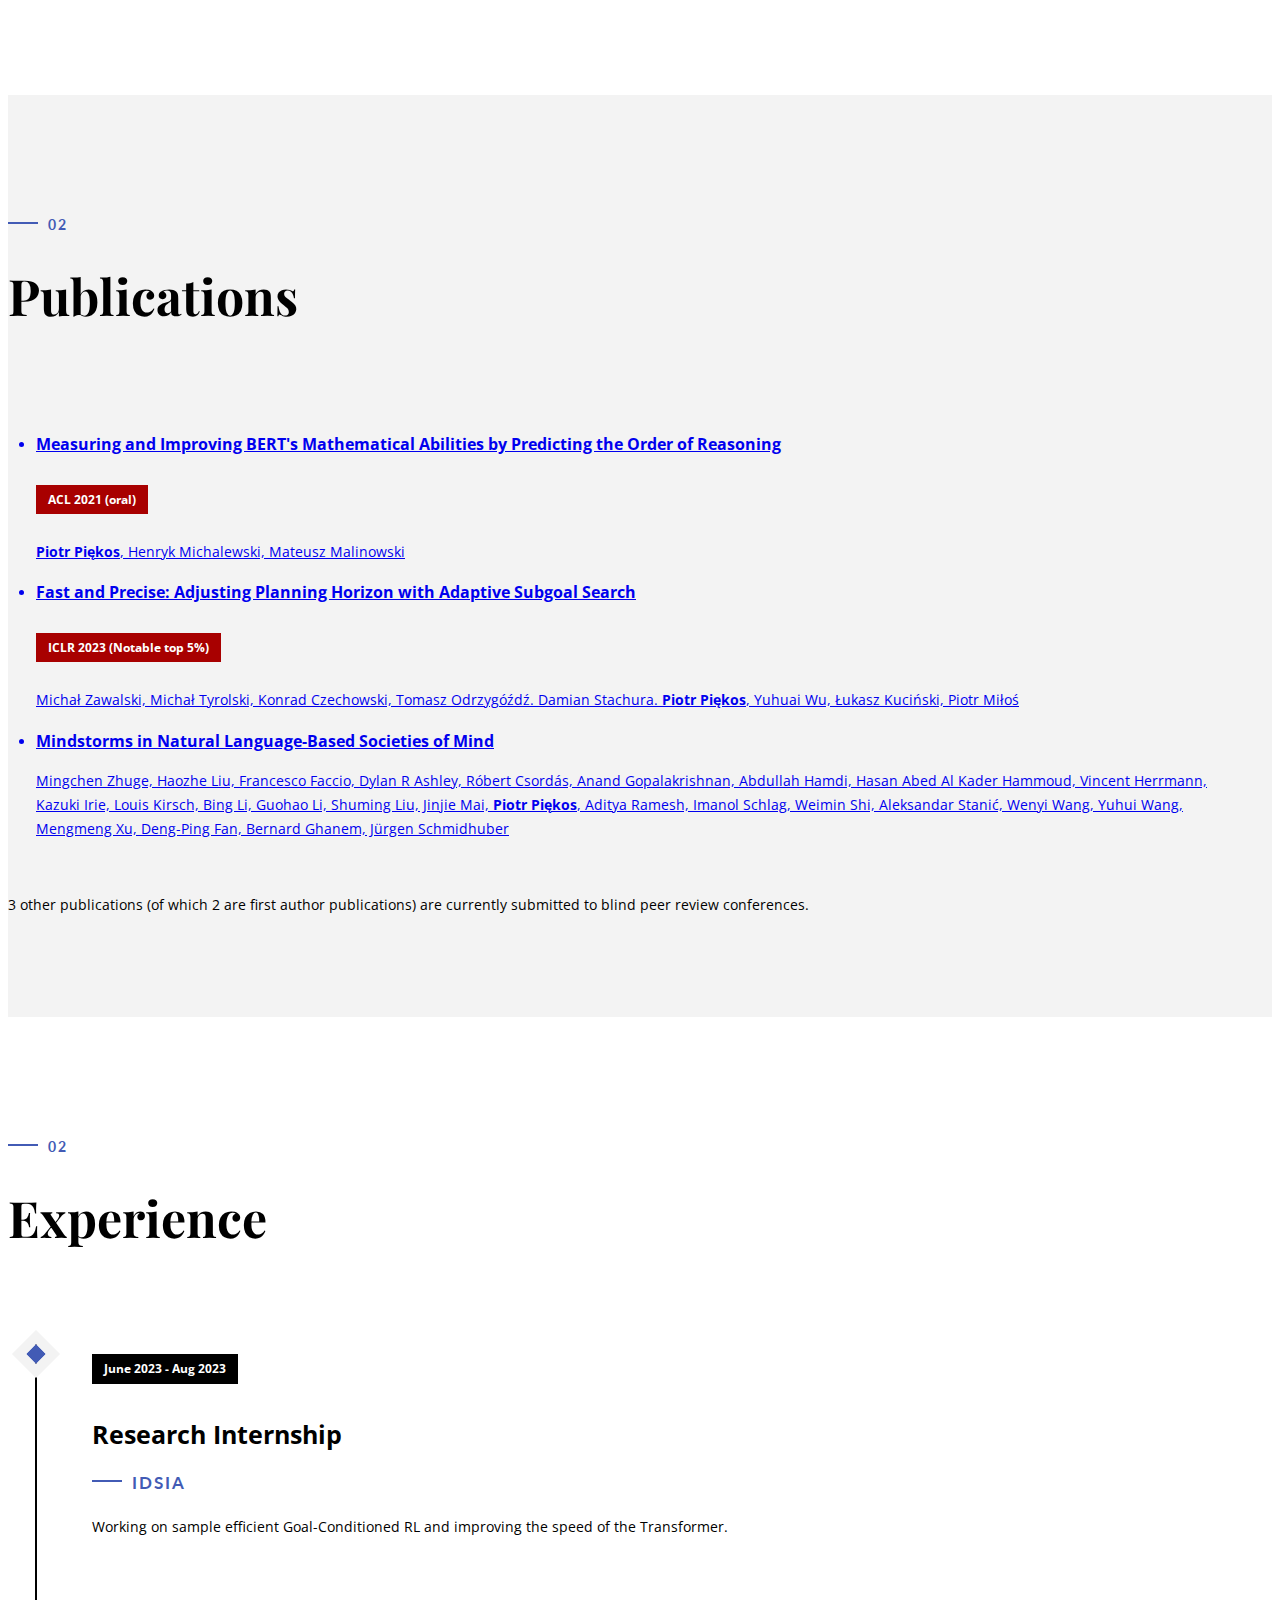
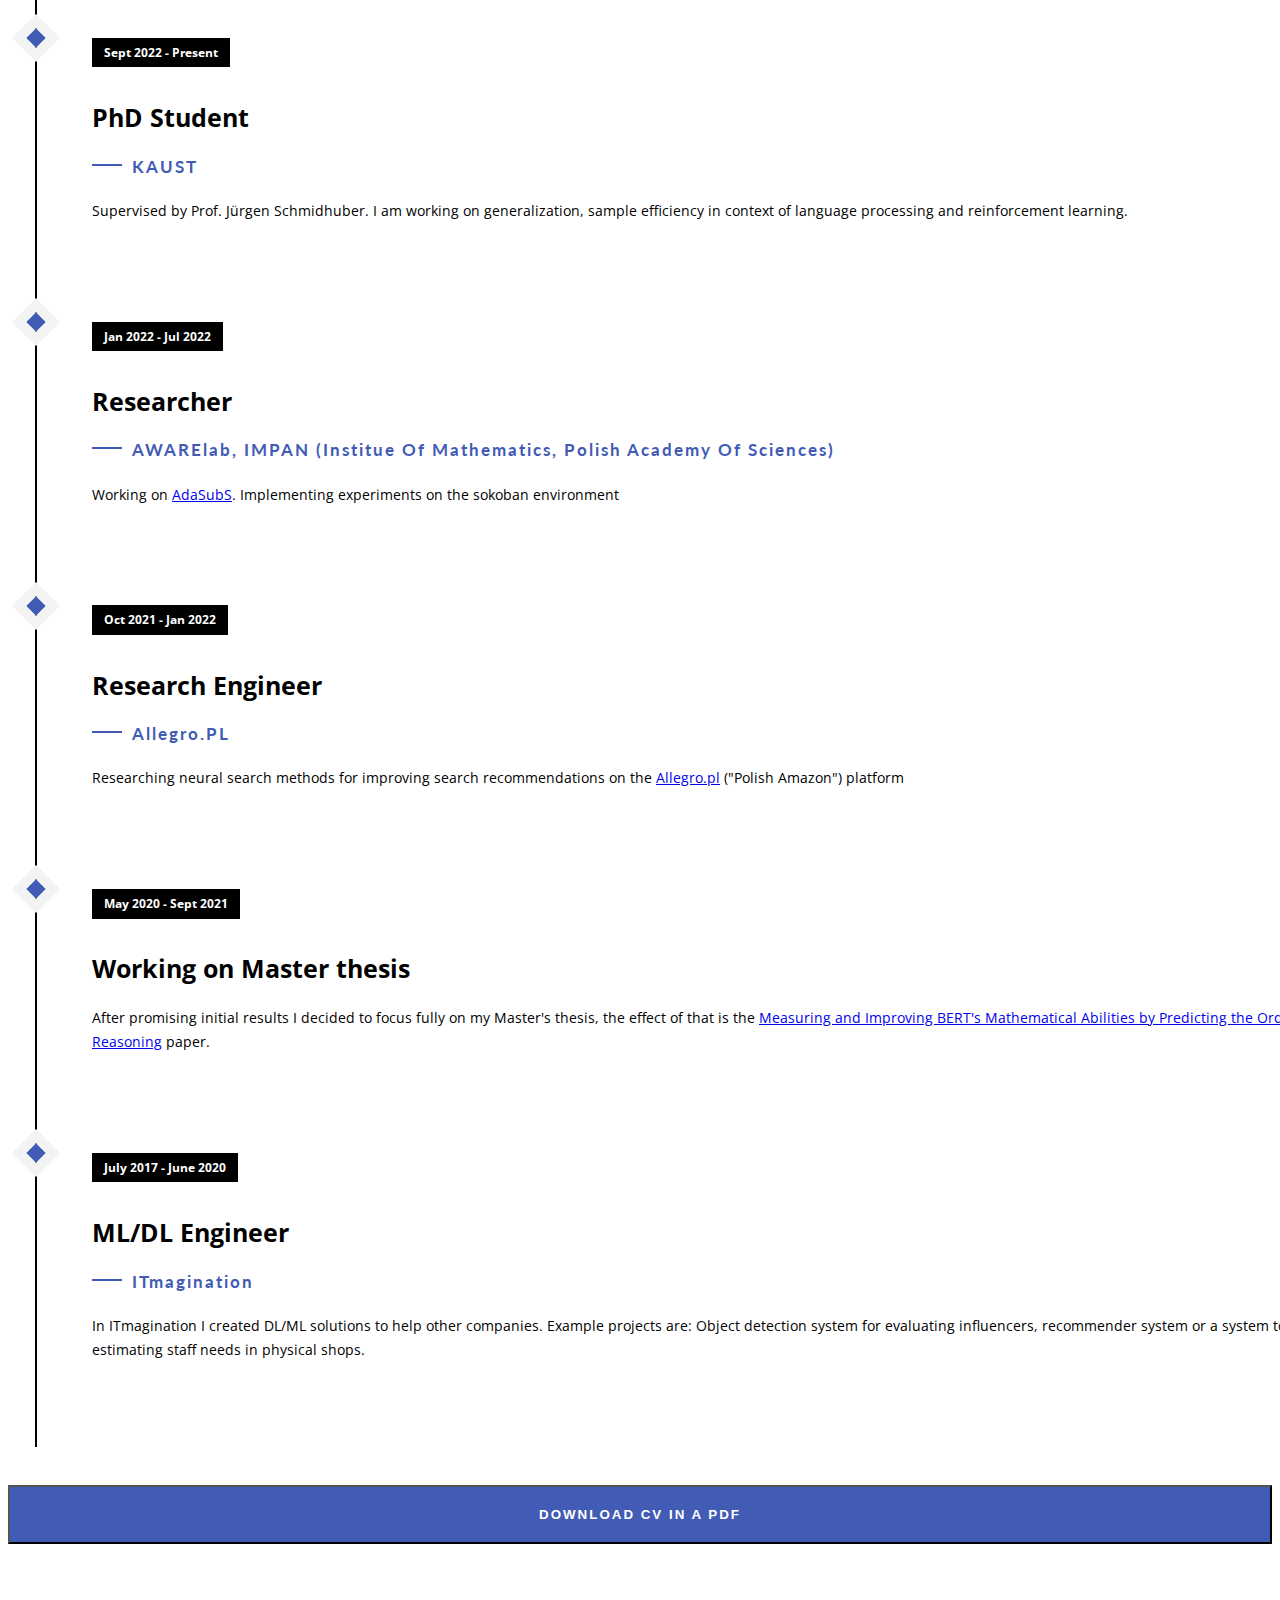
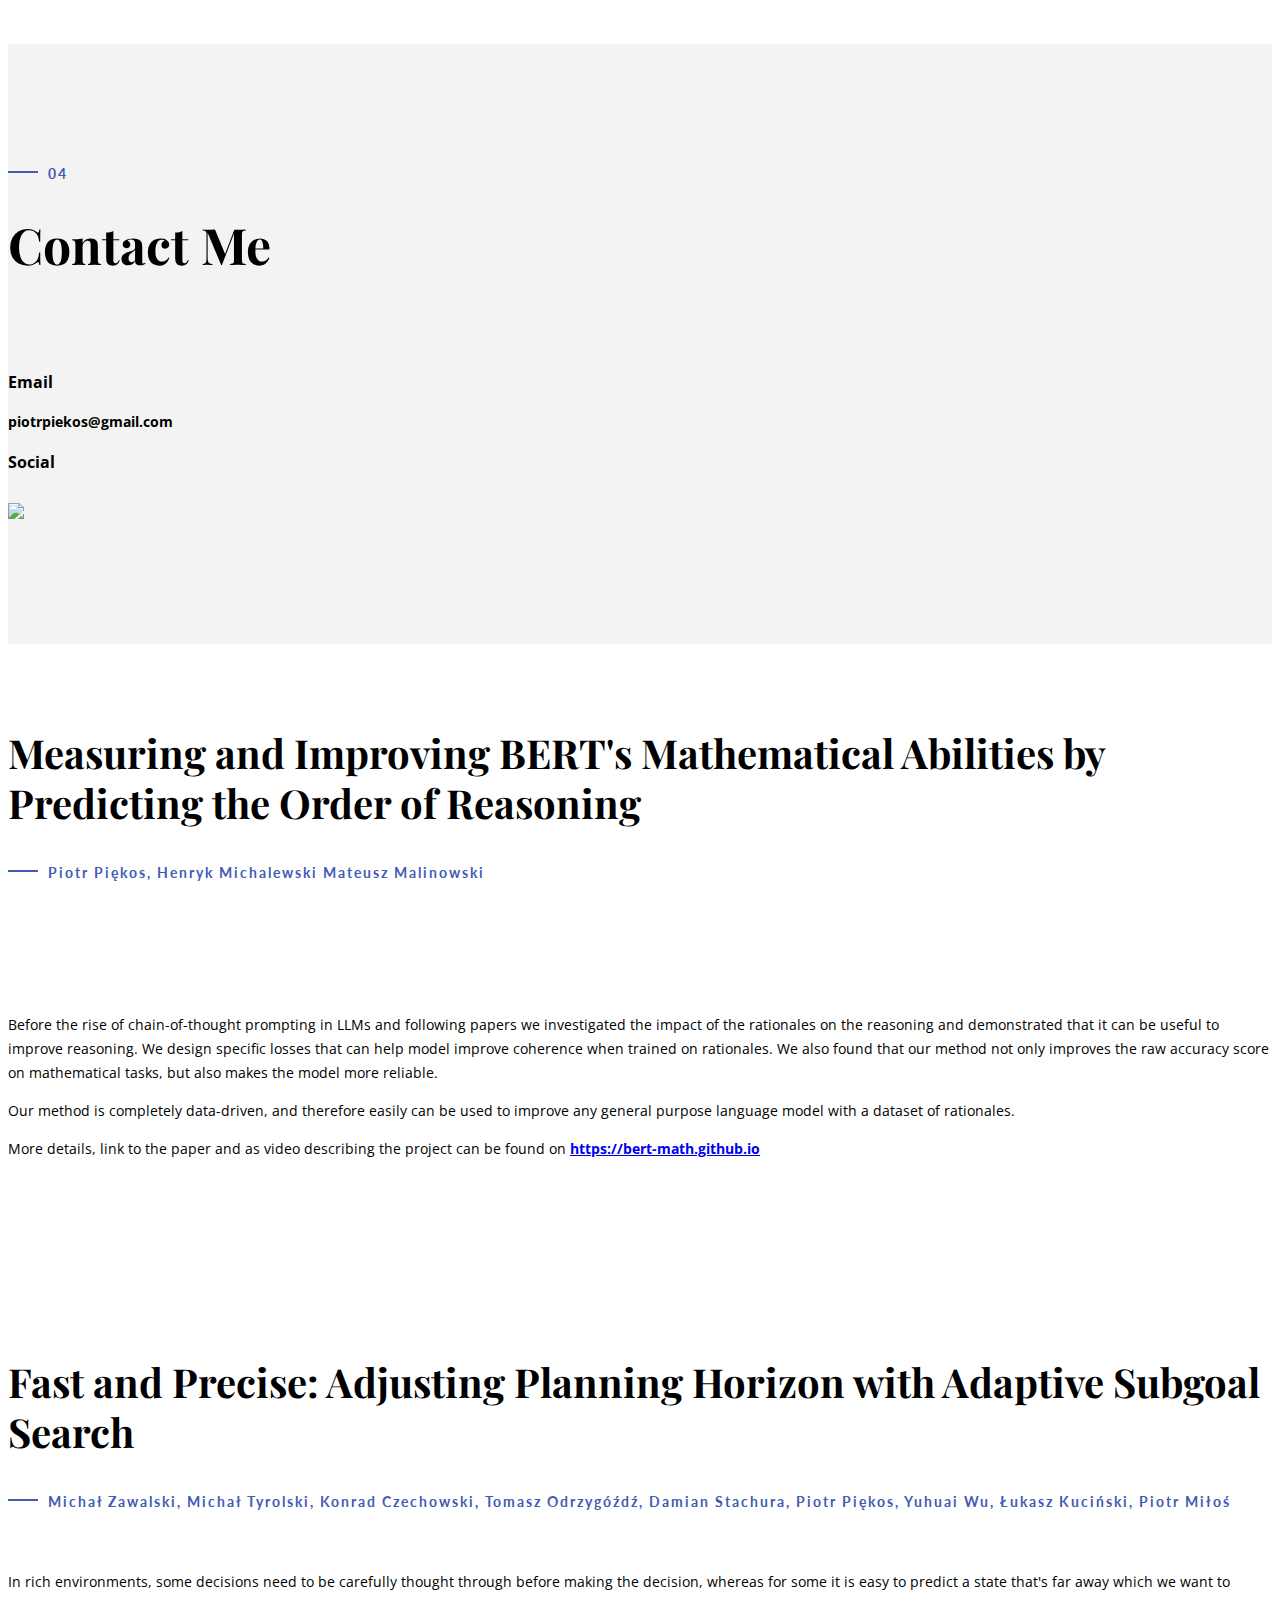
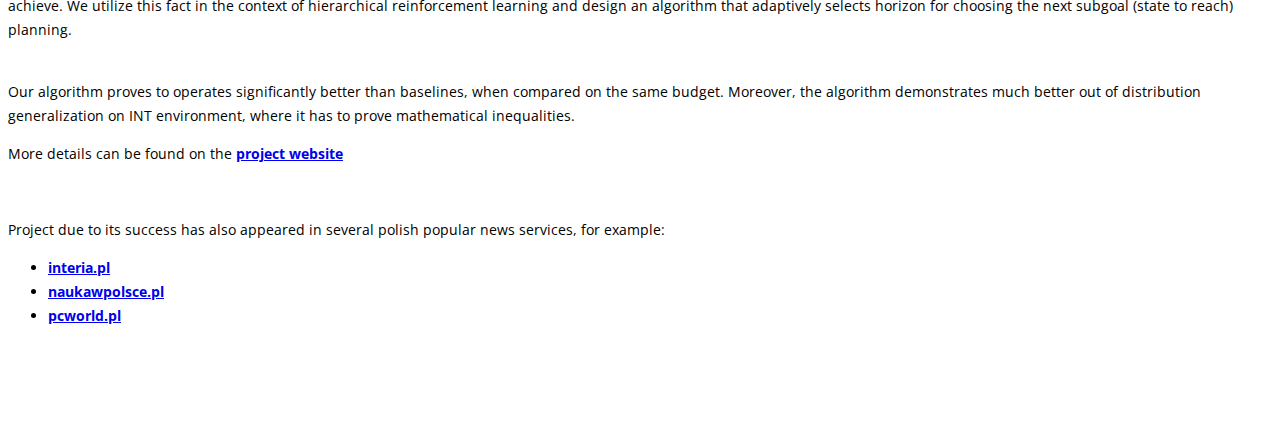
==== commit 64e12a29: "squeeze top menu" ====
--- a/index.html
+++ b/index.html
@@ -39,11 +39,11 @@
     <header class="navbar-fixed-top">
         <nav>
             <ul>
-                <li><a href="#about">About</a></li>
-                <li><a href="#publications">publications</a></li>
-                <li><a href="#experience">experience</a></li>
-                <li><a href="cv.pdf">CV</a></li>
-                <li><a href="#contact">contact</a></li>
+                <li><a href="#about" class="topmenu">About</a></li>
+                <li><a href="#publications" class="topmenu">Publications</a></li>
+                <li><a href="#experience" class="topmenu">Experience</a></li>
+                <li><a href="cv.pdf" class="topmenu">CV</a></li>
+                <li><a href="#contact" class="topmenu">Contact</a></li>
             </ul>
         </nav>
     </header>
@@ -197,7 +197,7 @@
                     </li>
                 </ul>
                 </br>
-                <a href="cv.pdf"><button id="cv" class="btn btn-glance">Download CV in a pdf version</button></a>
+                <a href="cv.pdf"><button id="cv" class="btn btn-glance">Download CV in a pdf</button></a>
             </div>
         </div>
     </div>
--- a/css/style.css
+++ b/css/style.css
@@ -450,6 +450,12 @@
         list-style: none;
         margin: 0;
         padding: 0;
+    }
+}
+
+@media screen and (max-width: 1000px) {
+    .topmenu {
+        font-size: 7px;
     }
 }
 
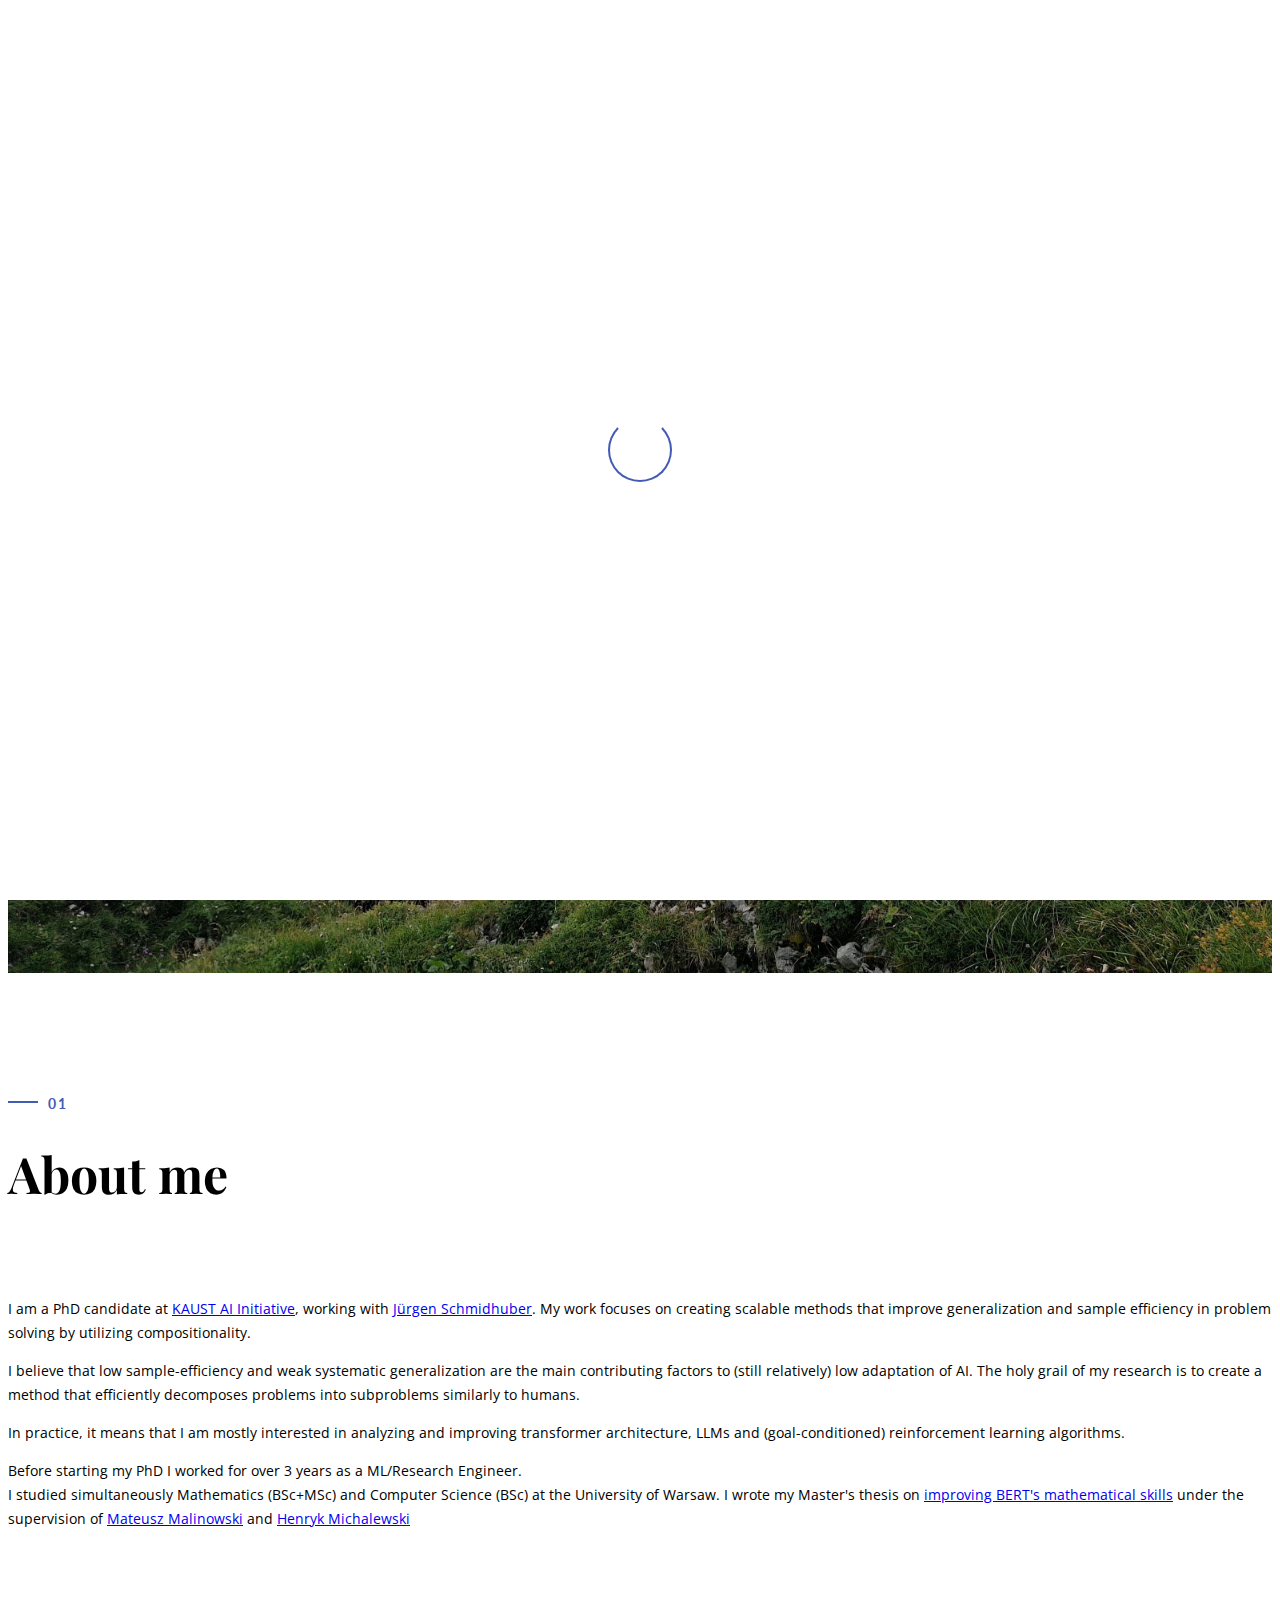
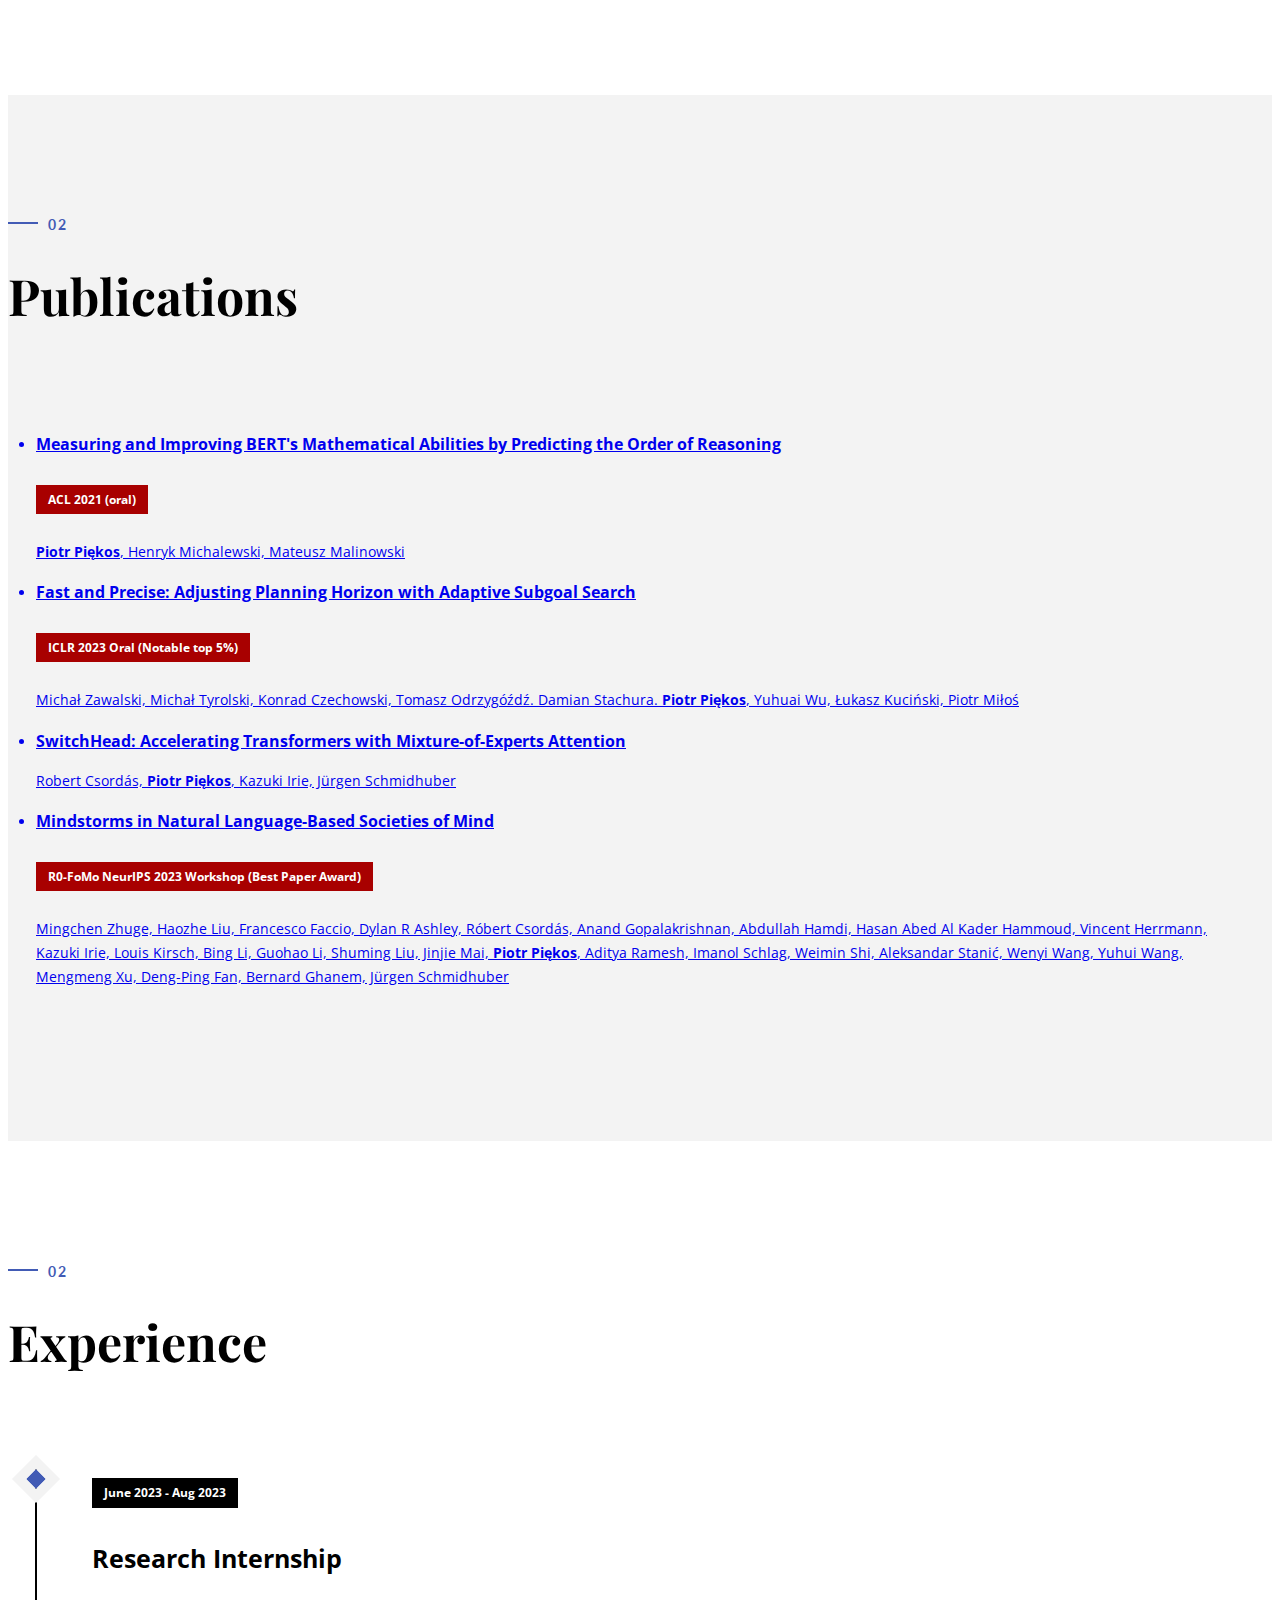
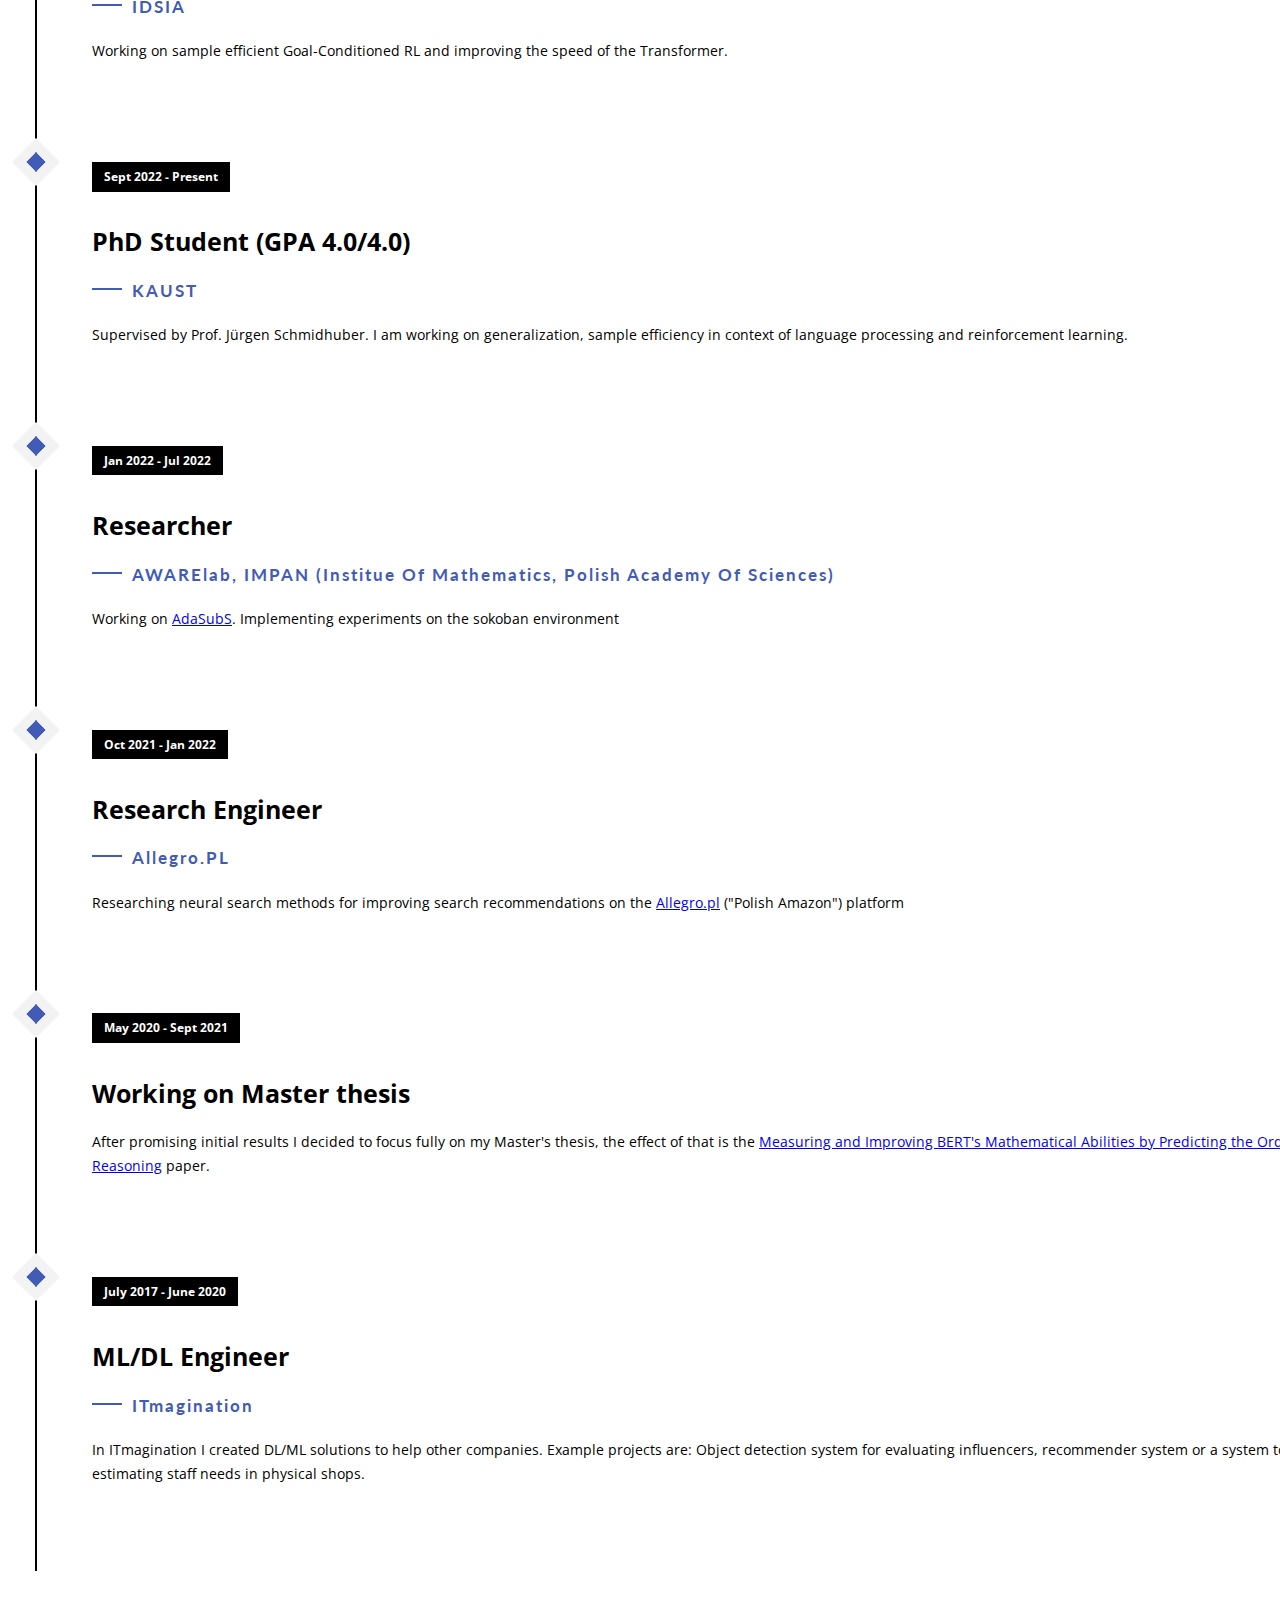
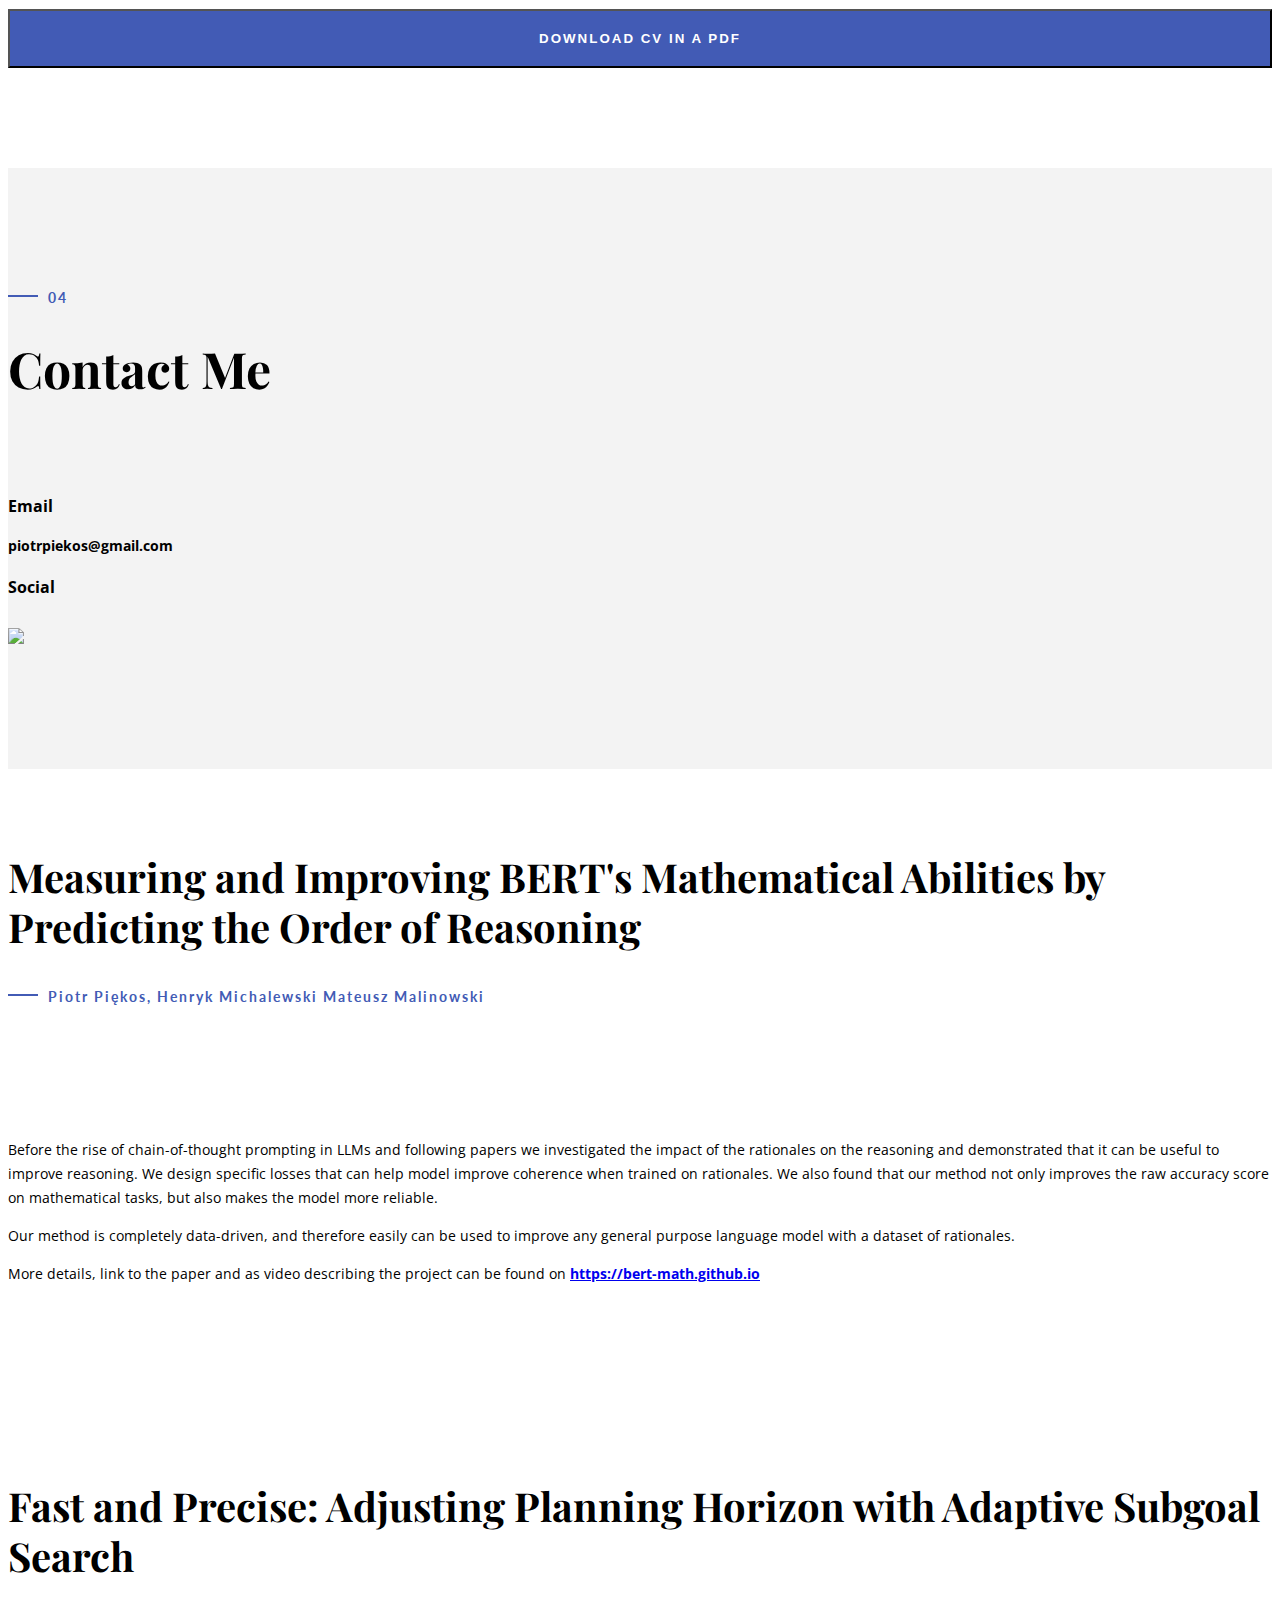
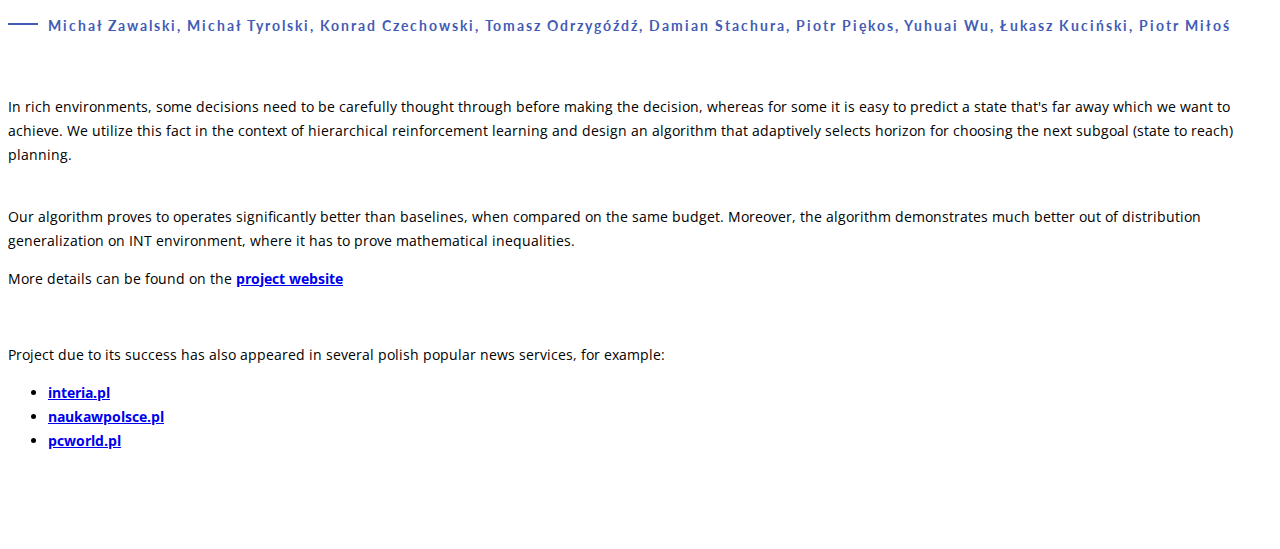
==== commit 59b86e25: "December 2023 Update" ====
--- a/index.html
+++ b/index.html
@@ -55,7 +55,7 @@
             <div class="disply-table">
                 <div class="table-cell" data-aos="fade-up" data-aos-delay="0">
                     <h4>Piotr Piękos</h4>
-                    <h1>Deep Learning </br> PhD student</h1> </div>
+                    <h1>Deep Learning </br> PhD Candidate</h1> </div>
             </div>
         </div>
     </div>
@@ -68,7 +68,7 @@
                 <h4>01</h4>
                 <h1 class="size-50"> About me</h1>
                 <div class="h-50"></div>
-                <p>I am a second year PhD student at <a href="https://cemse.kaust.edu.sa/ai">KAUST AI Initiative</a>, working with <a href="https://people.idsia.ch/~juergen/">Jürgen Schmidhuber</a>.
+                <p>I am a PhD candidate at <a href="https://cemse.kaust.edu.sa/ai">KAUST AI Initiative</a>, working with <a href="https://people.idsia.ch/~juergen/">Jürgen Schmidhuber</a>.
                 My work focuses on creating scalable methods that improve generalization and sample efficiency in problem solving by utilizing compositionality. </p>
                     <p>I believe that low sample-efficiency and weak systematic generalization are the main contributing factors to (still relatively) low adaptation of AI.
                         The holy grail of my research is to create a method that efficiently decomposes problems into subproblems similarly to humans. </p>
@@ -110,24 +110,32 @@
 
                             <h3>Fast and Precise: Adjusting Planning Horizon with
 Adaptive Subgoal Search</h3>
-                            <p class="publication-thumbnail">ICLR 2023 (Notable top 5%)</p>
+                            <p class="publication-thumbnail">ICLR 2023 Oral (Notable top 5%)</p>
                             <p>Michał Zawalski, Michał Tyrolski, Konrad Czechowski, Tomasz Odrzygóźdź. Damian Stachura. <strong>Piotr Piękos</strong>, Yuhuai Wu, Łukasz Kuciński, Piotr Miłoś</p>
                         </div>
                     </li>
 
                     </a>
+                    <a href="https://arxiv.org/pdf/2312.07987.pdf">
+                    <li class="timeline-event" data-aos="fade-up">
+                        <div class="publication-copy">
+                            <h3>SwitchHead: Accelerating Transformers with Mixture-of-Experts Attention</h3>
+                            <p>Robert Csordás, <strong>Piotr Piękos</strong>, Kazuki Irie, Jürgen Schmidhuber </p>
+                        </div>
+                    </li>
                     <a href="https://arxiv.org/pdf/2305.17066.pdf">
                     <li class="timeline-event" data-aos="fade-up">
                         <div class="publication-copy">
                             <h3>Mindstorms in Natural Language-Based Societies of Mind</h3>
+                            <p class="publication-thumbnail">R0-FoMo NeurIPS 2023 Workshop (Best Paper Award)</p>
                             <p>Mingchen Zhuge, Haozhe Liu, Francesco Faccio, Dylan R Ashley, Róbert Csordás, Anand Gopalakrishnan, Abdullah Hamdi, Hasan Abed Al Kader Hammoud, Vincent Herrmann, Kazuki Irie, Louis Kirsch, Bing Li, Guohao Li, Shuming Liu, Jinjie Mai, <strong>Piotr Piękos</strong>, Aditya Ramesh, Imanol Schlag, Weimin Shi, Aleksandar Stanić, Wenyi Wang, Yuhui Wang, Mengmeng Xu, Deng-Ping Fan, Bernard Ghanem, Jürgen Schmidhuber</p>
                         </div>
                     </li>
+
 
                 </a>
                 </ul>
                 <br/>
-                3 other publications (of which 2 are first author publications) are currently submitted to blind peer review conferences.
             </div>
         </div>
     </div>
@@ -155,7 +163,7 @@
                         <label class="timeline-event-icon"></label>
                         <div class="timeline-event-copy">
                             <p class="timeline-event-thumbnail">Sept 2022 - Present</p>
-                            <h3>PhD Student</h3>
+                            <h3>PhD Student (GPA 4.0/4.0)</h3>
                             <h4>KAUST</h4>
                             <p>Supervised by Prof. Jürgen Schmidhuber. I am working on generalization, sample efficiency in context of language processing and reinforcement learning.</p>
                         </div>
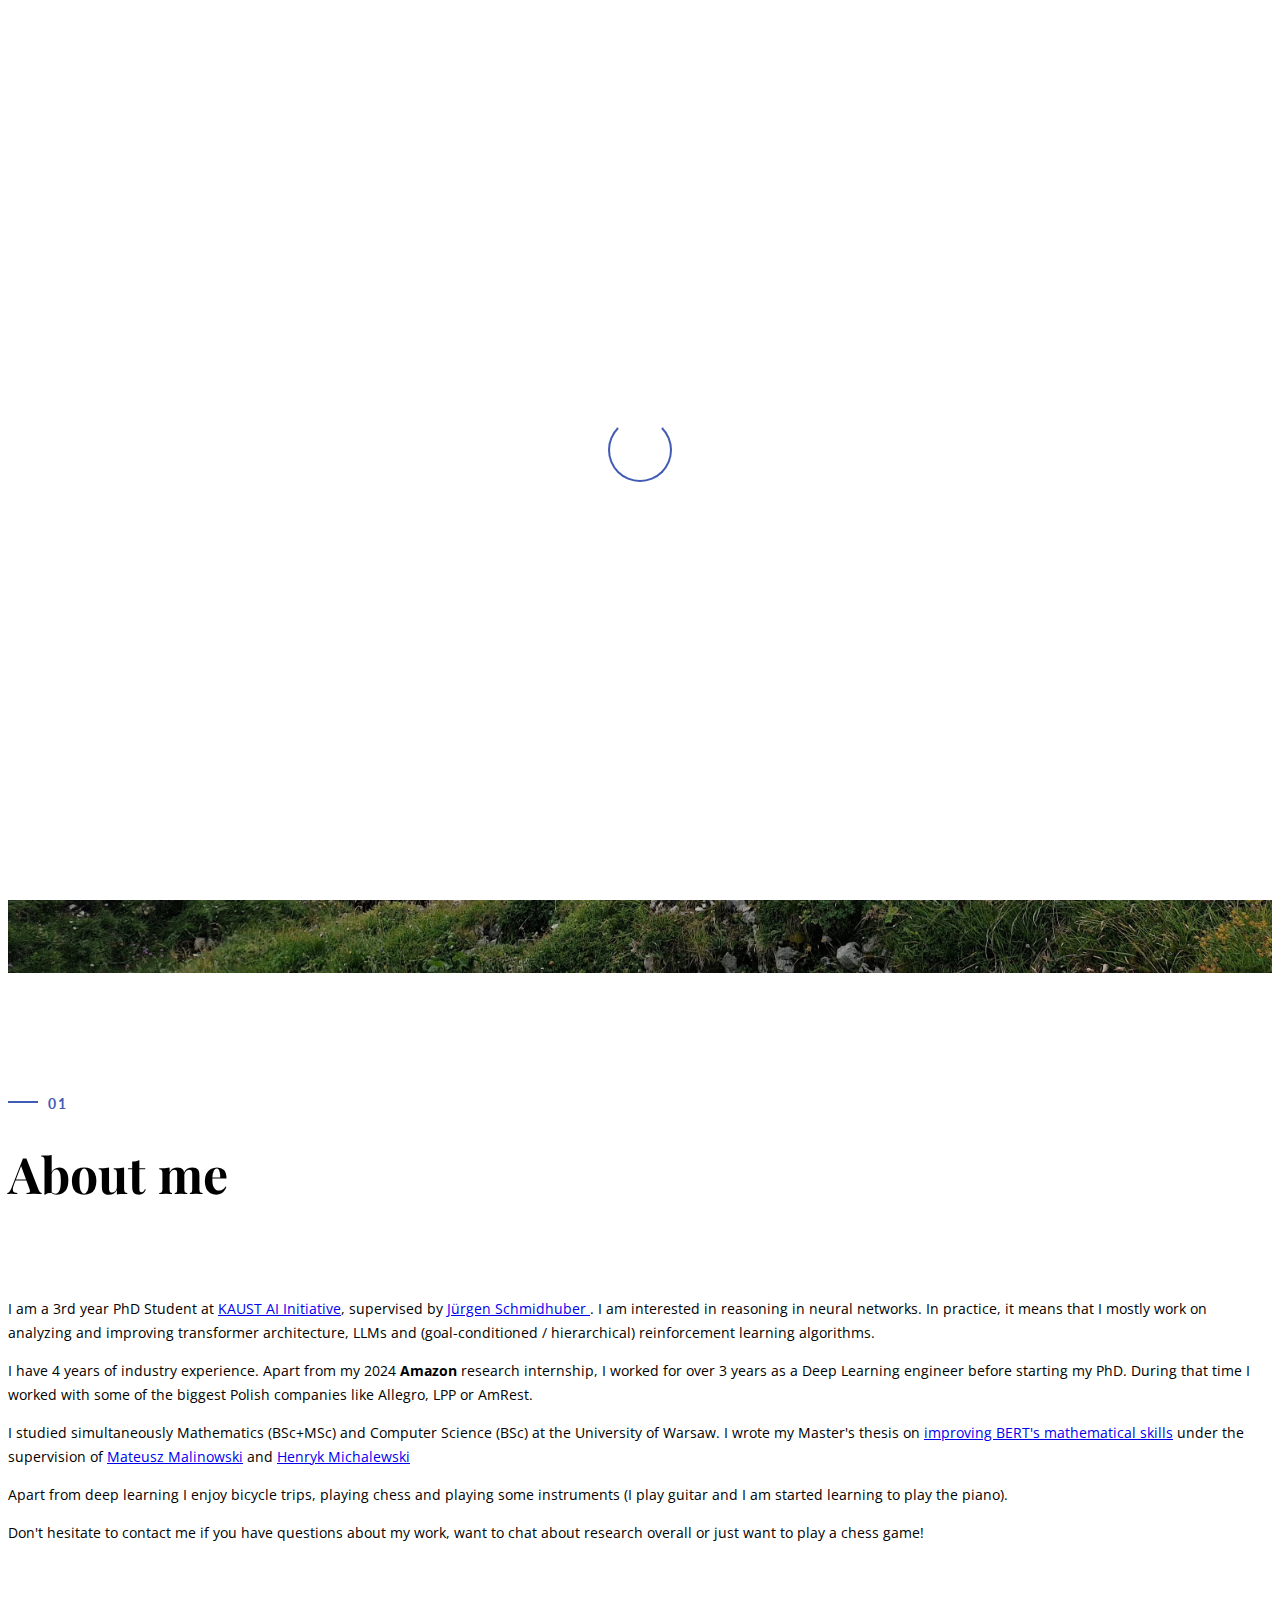
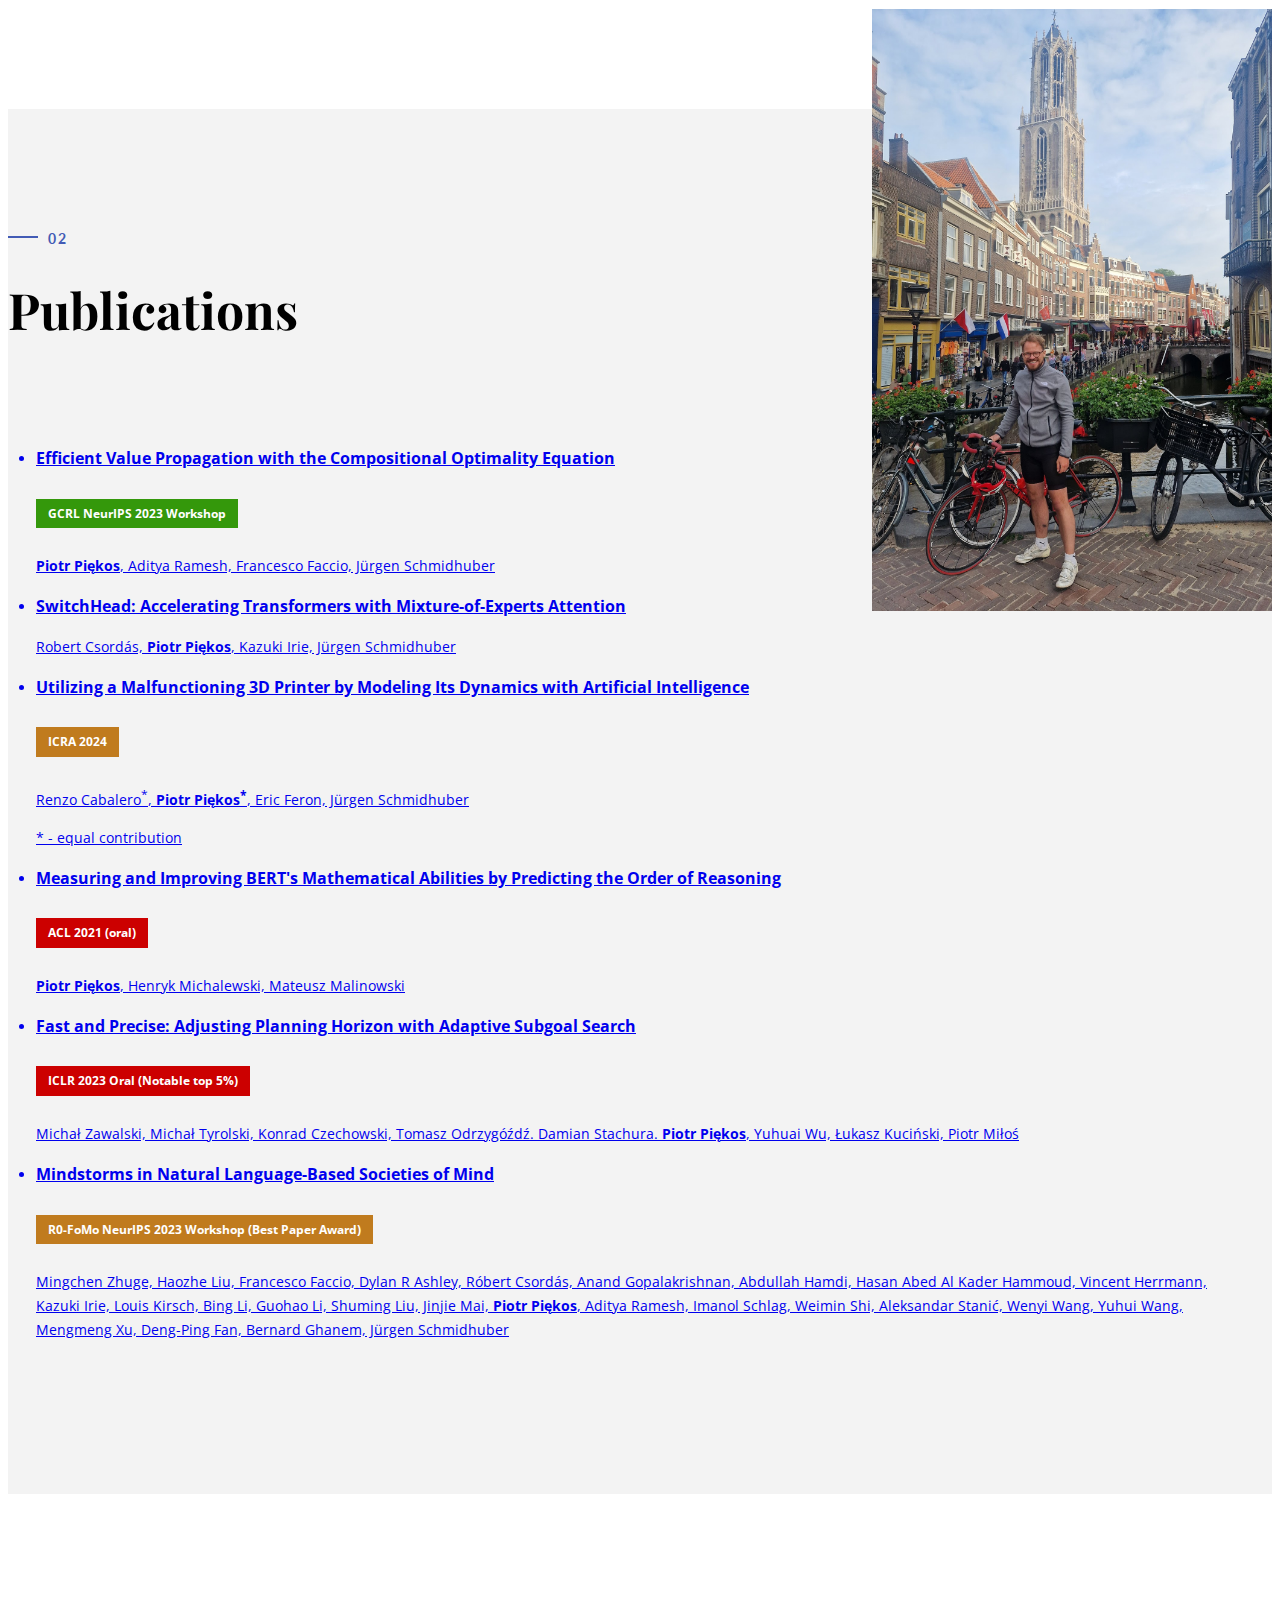
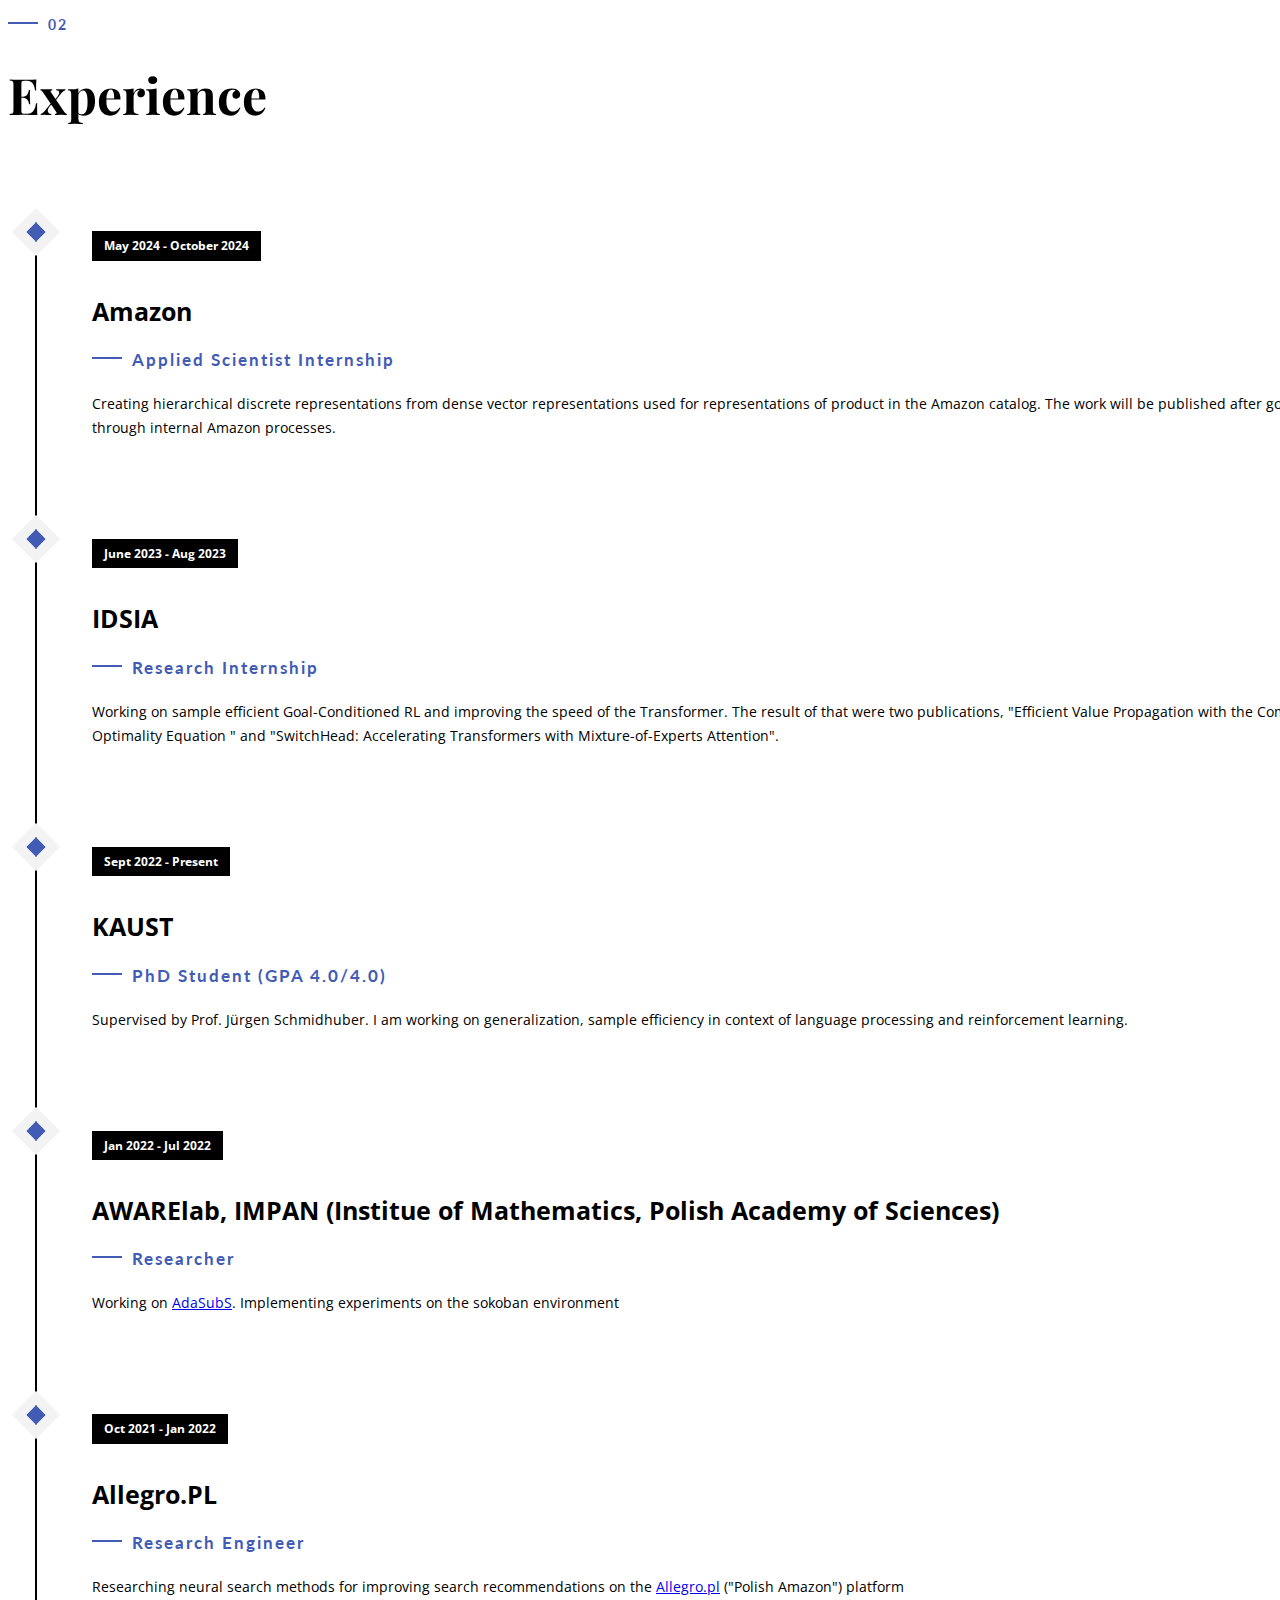
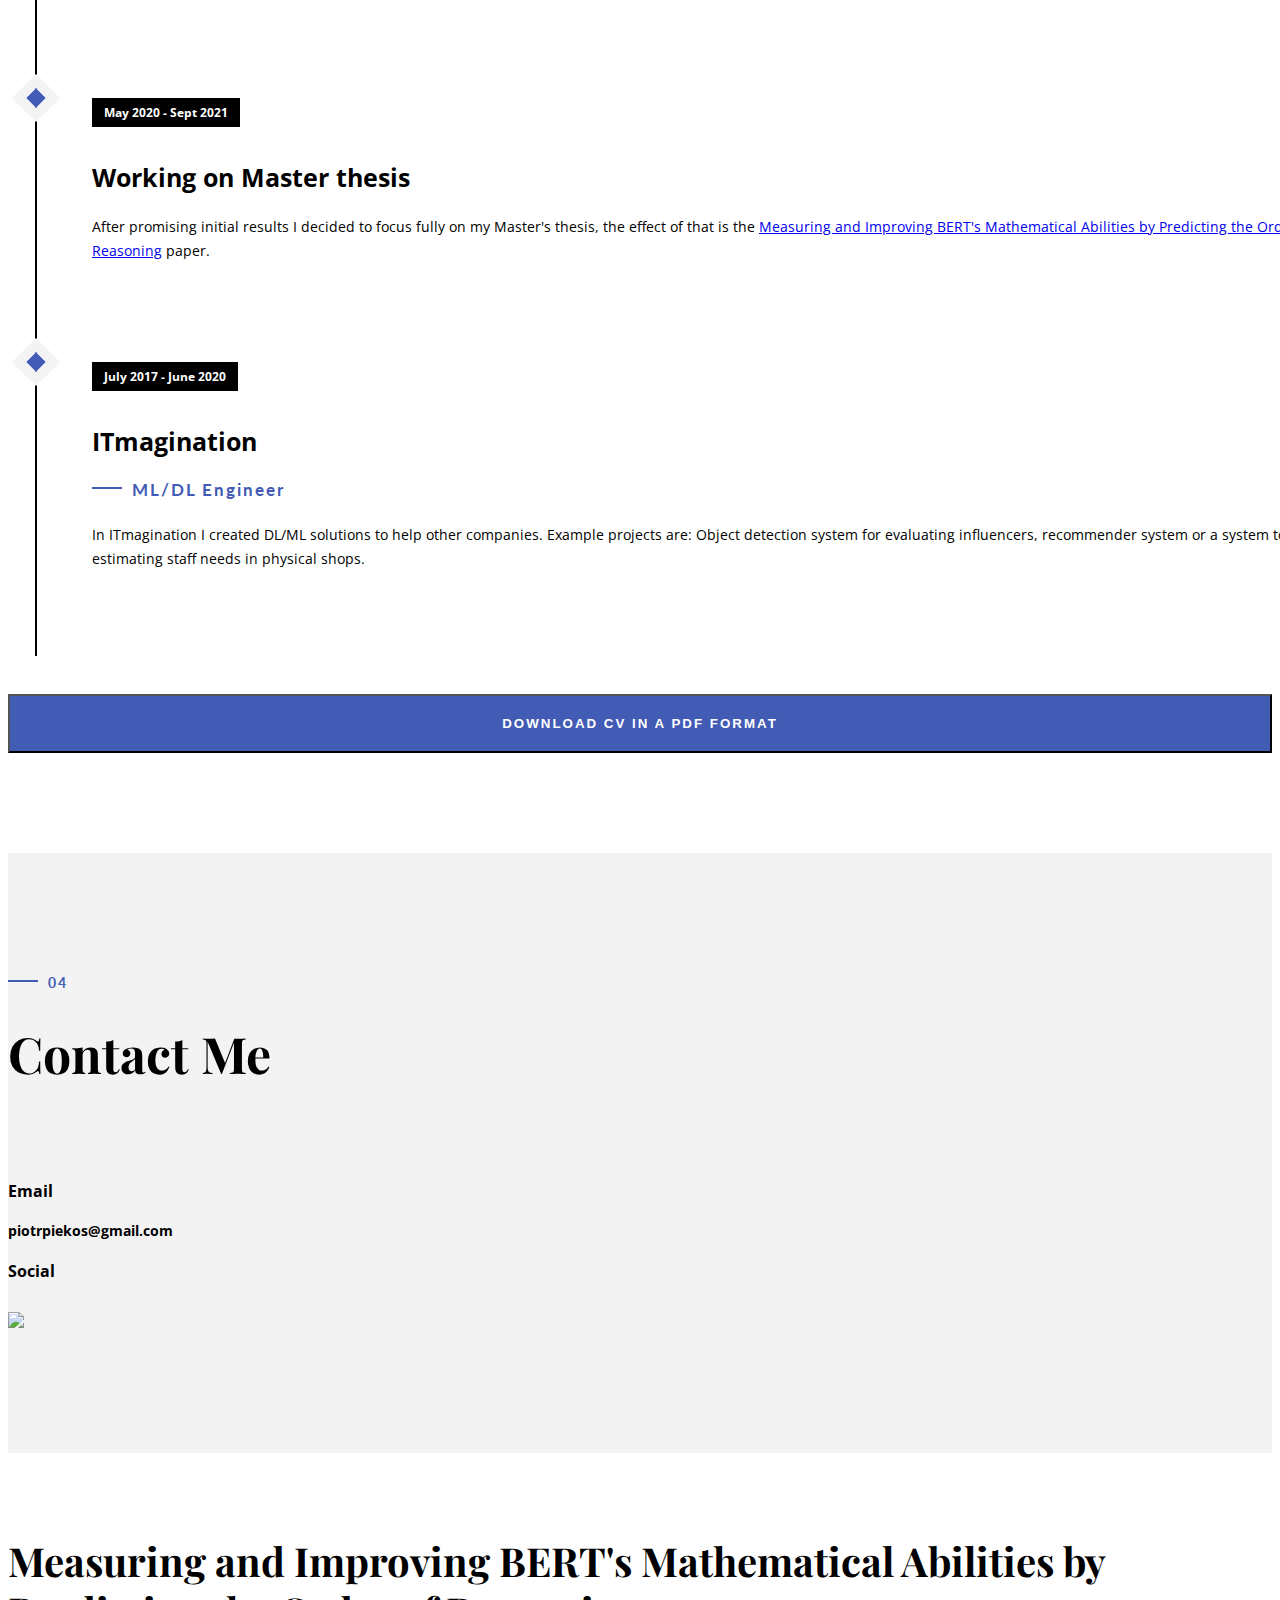
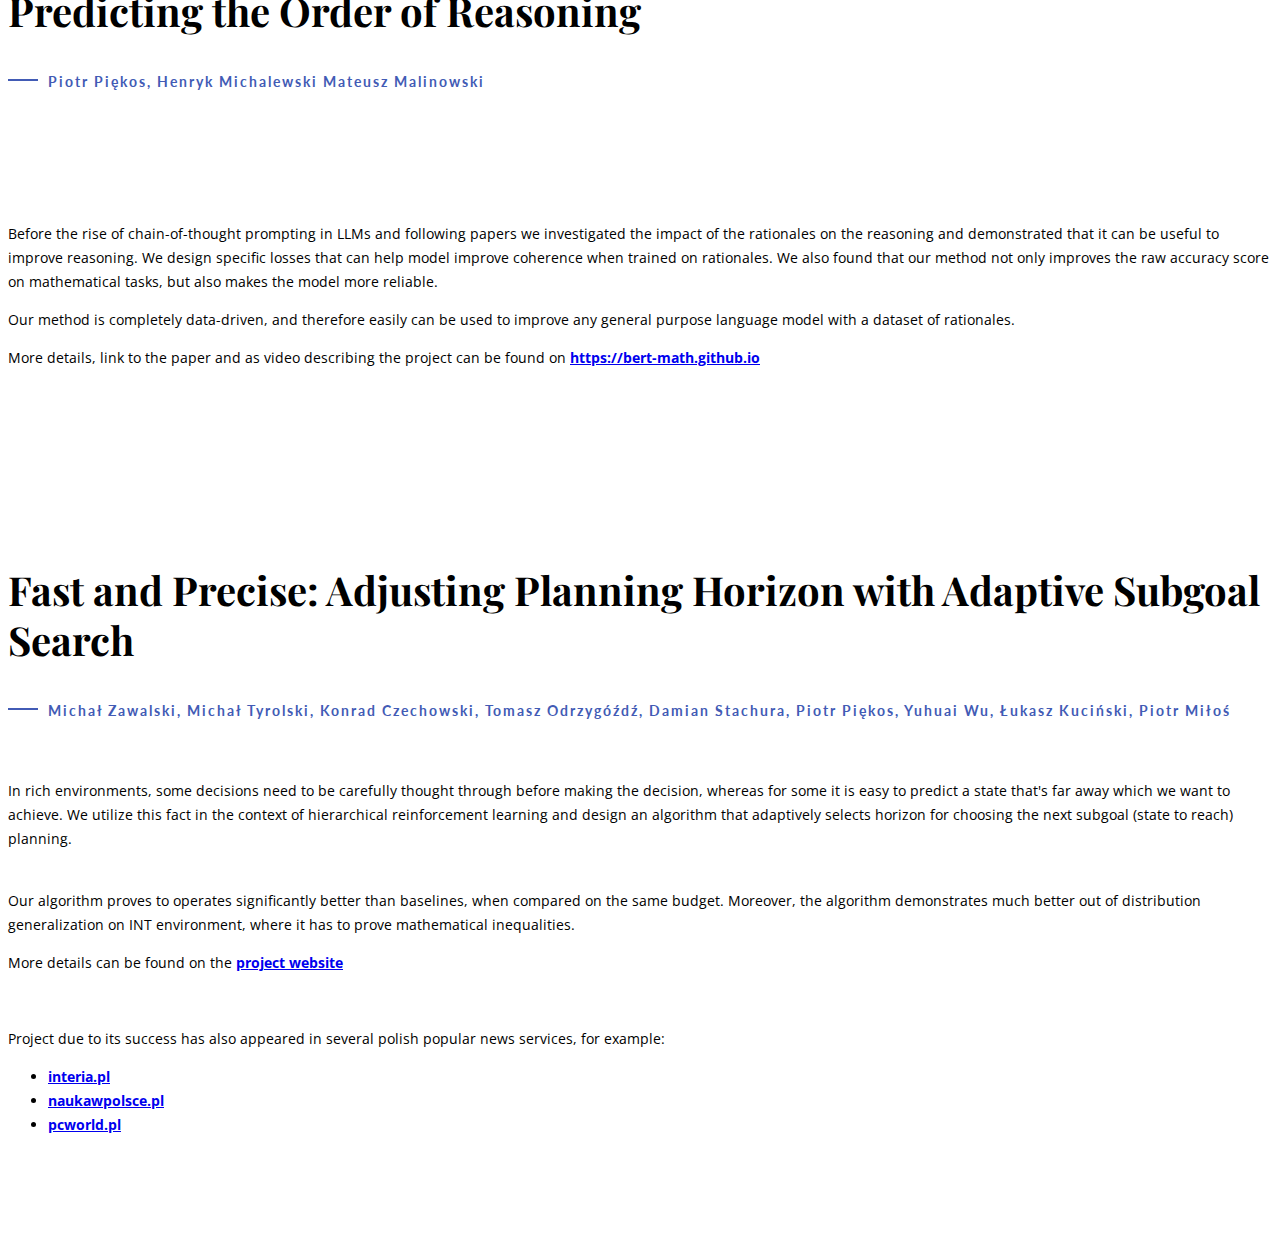
==== commit 5d73fb3d: "September 2024 Update" ====
--- a/index.html
+++ b/index.html
@@ -55,7 +55,7 @@
             <div class="disply-table">
                 <div class="table-cell" data-aos="fade-up" data-aos-delay="0">
                     <h4>Piotr Piękos</h4>
-                    <h1>Deep Learning </br> PhD Candidate</h1> </div>
+                    <h1>Deep Learning </br> PhD Student</h1> </div>
             </div>
         </div>
     </div>
@@ -68,17 +68,18 @@
                 <h4>01</h4>
                 <h1 class="size-50"> About me</h1>
                 <div class="h-50"></div>
-                <p>I am a PhD candidate at <a href="https://cemse.kaust.edu.sa/ai">KAUST AI Initiative</a>, working with <a href="https://people.idsia.ch/~juergen/">Jürgen Schmidhuber</a>.
-                My work focuses on creating scalable methods that improve generalization and sample efficiency in problem solving by utilizing compositionality. </p>
-                    <p>I believe that low sample-efficiency and weak systematic generalization are the main contributing factors to (still relatively) low adaptation of AI.
-                        The holy grail of my research is to create a method that efficiently decomposes problems into subproblems similarly to humans. </p>
-                <p>In practice, it means that I am mostly interested in analyzing and improving transformer architecture, LLMs and (goal-conditioned) reinforcement learning algorithms.</p>
-                <p>Before starting my PhD I worked for over 3 years as a ML/Research Engineer. </br> I studied simultaneously Mathematics (BSc+MSc) and Computer Science (BSc) at the University of Warsaw. I wrote my Master's thesis on <a href="https://bert-math.github.io/">improving BERT's mathematical skills</a> under the supervision of <a href="https://scholar.google.com/citations?user=IqJ3zskAAAAJ&hl=en">Mateusz Malinowski</a> and <a href="https://www.mimuw.edu.pl/~henrykm/resume.html">Henryk Michalewski</a> </p>
+                <p>I am a 3rd year PhD Student at <a href="https://cemse.kaust.edu.sa/ai">KAUST AI Initiative</a>, supervised by <a href="https://people.idsia.ch/~juergen/">Jürgen Schmidhuber </a>. I am interested in reasoning in neural networks. In practice, it means that I mostly work on analyzing and improving transformer architecture, LLMs and (goal-conditioned / hierarchical) reinforcement learning algorithms.</p>
+                <p>I have 4 years of industry experience. Apart from my 2024 <b>Amazon</b> research internship, I worked for over 3 years as a Deep Learning engineer before starting my PhD. During that time I worked with some of the biggest Polish companies like Allegro, LPP or AmRest.</p>
+
+                <p>I studied simultaneously Mathematics (BSc+MSc) and Computer Science (BSc) at the University of Warsaw. I wrote my Master's thesis on <a href="https://bert-math.github.io/">improving BERT's mathematical skills</a> under the supervision of <a href="https://scholar.google.com/citations?user=IqJ3zskAAAAJ&hl=en">Mateusz Malinowski</a> and <a href="https://www.mimuw.edu.pl/~henrykm/resume.html">Henryk Michalewski</a> </p>
+                <p>Apart from deep learning I enjoy bicycle trips, playing chess and playing some instruments (I play guitar and I am started learning to play the piano). </p>
+
+                <p>Don't hesitate to contact me if you have questions about my work, want to chat about research overall or just want to play a chess game!</p>
                 <div class="h-50"></div>
             </div>
             <div class="col-md-6 about-img-div  nophone">
-                <div class="about-border" data-aos="fade-up" data-aos-delay=".5"></div>
-                <img src="img/about-img.jpg" width="250" class="img-responsive" alt="" align="right" data-aos="fade-right" data-aos-delay="0" />
+                <!--<div class="about-border" data-aos="fade-up" data-aos-delay=".5"></div>-->
+                <img src="img/about-img.jpg" width="400" class="img-responsive" alt="" align="right" data-aos="fade-right" data-aos-delay="0" />
             </div>
         </div>
     </div>
@@ -93,13 +94,44 @@
             </div>
             <div class="col-md-12">
                 <ul class="publication-list">
+                    <a href="https://openreview.net/pdf?id=UyNjQ3UKO2">
+                    <li class="timeline-event" data-aos="fade-up">
+                        <div class="publication-copy">
+                            <h3>Efficient Value Propagation with the Compositional Optimality Equation</h3>
+
+                            <p class="lowtier-publication-thumbnail">GCRL NeurIPS 2023 Workshop</p>
+                            <p><strong>Piotr Piękos</strong>, Aditya Ramesh, Francesco Faccio, Jürgen Schmidhuber</p>
+                        </div>
+                    </li>
+                    </a>
+
+
+                    <a href="https://arxiv.org/pdf/2312.07987.pdf">
+                    <li class="timeline-event" data-aos="fade-up">
+                        <div class="publication-copy">
+                            <h3>SwitchHead: Accelerating Transformers with Mixture-of-Experts Attention</h3>
+                            <p>Robert Csordás, <strong>Piotr Piękos</strong>, Kazuki Irie, Jürgen Schmidhuber </p>
+                        </div>
+                    </li>
+                    </a>
+                    <a href="#">
+                    <li class="timeline-event" data-aos="fade-up">
+                        <div class="publication-copy">
+                            <h3>Utilizing a Malfunctioning 3D Printer by Modeling Its Dynamics with Artificial Intelligence</h3>
+
+                            <p class="midtier-publication-thumbnail">ICRA 2024</p>
+                            <p> Renzo Cabalero<sup>*</sup>, <strong>Piotr Piękos<sup>*</sup></strong>, Eric Feron, Jürgen Schmidhuber</p>
+                            <p>* - equal contribution</p>
+                        </div>
+                    </li>
+                    </a>
                     <a id="demobertmath" href="#bertmath">
                     <li class="timeline-event" data-aos="fade-up">
                         <div class="publication-copy">
                             <h3>Measuring and Improving BERT's Mathematical Abilities by Predicting the Order of Reasoning</h3>
 
                             <p class="publication-thumbnail">ACL 2021 (oral)</p>
-                            <p><strong>Piotr Piękos</strong>, Henryk Michalewski, Mateusz Malinowski</strong></p>
+                            <p><strong>Piotr Piękos</strong>, Henryk Michalewski, Mateusz Malinowski</p>
                         </div>
                     </li>
 
@@ -116,24 +148,15 @@
                     </li>
 
                     </a>
-                    <a href="https://arxiv.org/pdf/2312.07987.pdf">
-                    <li class="timeline-event" data-aos="fade-up">
-                        <div class="publication-copy">
-                            <h3>SwitchHead: Accelerating Transformers with Mixture-of-Experts Attention</h3>
-                            <p>Robert Csordás, <strong>Piotr Piękos</strong>, Kazuki Irie, Jürgen Schmidhuber </p>
-                        </div>
-                    </li>
                     <a href="https://arxiv.org/pdf/2305.17066.pdf">
                     <li class="timeline-event" data-aos="fade-up">
                         <div class="publication-copy">
                             <h3>Mindstorms in Natural Language-Based Societies of Mind</h3>
-                            <p class="publication-thumbnail">R0-FoMo NeurIPS 2023 Workshop (Best Paper Award)</p>
+                            <p class="midtier-publication-thumbnail">R0-FoMo NeurIPS 2023 Workshop (Best Paper Award)</p>
                             <p>Mingchen Zhuge, Haozhe Liu, Francesco Faccio, Dylan R Ashley, Róbert Csordás, Anand Gopalakrishnan, Abdullah Hamdi, Hasan Abed Al Kader Hammoud, Vincent Herrmann, Kazuki Irie, Louis Kirsch, Bing Li, Guohao Li, Shuming Liu, Jinjie Mai, <strong>Piotr Piękos</strong>, Aditya Ramesh, Imanol Schlag, Weimin Shi, Aleksandar Stanić, Wenyi Wang, Yuhui Wang, Mengmeng Xu, Deng-Ping Fan, Bernard Ghanem, Jürgen Schmidhuber</p>
                         </div>
                     </li>
-
-
-                </a>
+                    </a>
                 </ul>
                 <br/>
             </div>
@@ -150,21 +173,32 @@
             </div>
             <div class="col-md-12">
                 <ul class="timeline">
+
+                    <li class="timeline-event" data-aos="fade-up">
+                        <label class="timeline-event-icon"></label>
+                        <div class="timeline-event-copy">
+                            <p class="timeline-event-thumbnail">May 2024 - October 2024</p>
+                            <h3>Amazon</h3>
+                            <h4>Applied Scientist Internship</h4>
+                            <p>Creating hierarchical discrete representations from dense vector representations used for representations of product in the Amazon catalog. The work will be published after going through internal Amazon processes.</p>
+                        </div>
+                    </li>
                     <li class="timeline-event" data-aos="fade-up">
                         <label class="timeline-event-icon"></label>
                         <div class="timeline-event-copy">
                             <p class="timeline-event-thumbnail">June 2023 - Aug 2023</p>
-                            <h3>Research Internship</h3>
-                            <h4>IDSIA</h4>
-                            <p>Working on sample efficient Goal-Conditioned RL and improving the speed of the Transformer.</p>
+                            <h3>IDSIA</h3>
+                            <h4>Research Internship</h4>
+                            <p>Working on sample efficient Goal-Conditioned RL and improving the speed of the Transformer. The result of that were two publications, "Efficient Value Propagation with the Compositional Optimality Equation
+" and "SwitchHead: Accelerating Transformers with Mixture-of-Experts Attention".</p>
                         </div>
                     </li>
                     <li class="timeline-event" data-aos="fade-up">
                         <label class="timeline-event-icon"></label>
                         <div class="timeline-event-copy">
                             <p class="timeline-event-thumbnail">Sept 2022 - Present</p>
-                            <h3>PhD Student (GPA 4.0/4.0)</h3>
-                            <h4>KAUST</h4>
+                            <h3>KAUST</h3>
+                            <h4>PhD Student (GPA 4.0/4.0)</h4>
                             <p>Supervised by Prof. Jürgen Schmidhuber. I am working on generalization, sample efficiency in context of language processing and reinforcement learning.</p>
                         </div>
                     </li>
@@ -172,8 +206,8 @@
                         <label class="timeline-event-icon"></label>
                         <div class="timeline-event-copy">
                             <p class="timeline-event-thumbnail">Jan 2022 - Jul 2022</p>
-                            <h3>Researcher</h3>
-                            <h4>AWARElab, IMPAN (Institue of Mathematics, Polish Academy of Sciences) </h4>
+                            <h3>AWARElab, IMPAN (Institue of Mathematics, Polish Academy of Sciences) </h3>
+                            <h4>Researcher</h4>
                             <p>Working on <a href="https://sites.google.com/view/adaptivesubgoalsearch/">AdaSubS</a>. Implementing experiments on the sokoban environment </p>
                         </div>
                     </li>
@@ -181,8 +215,8 @@
                         <label class="timeline-event-icon"></label>
                         <div class="timeline-event-copy">
                             <p class="timeline-event-thumbnail">Oct 2021 - Jan 2022</p>
-                            <h3>Research Engineer</h3>
-                            <h4>Allegro.PL</h4>
+                            <h3>Allegro.PL</h3>
+                            <h4>Research Engineer</h4>
                             <p>Researching neural search methods for improving search recommendations on the <a href="https://allegro.pl">Allegro.pl</a> ("Polish Amazon") platform</p>
                         </div>
                     </li>
@@ -198,14 +232,14 @@
                         <label class="timeline-event-icon"></label>
                         <div class="timeline-event-copy">
                             <p class="timeline-event-thumbnail"> July 2017 - June 2020</p>
-                            <h3>ML/DL Engineer</h3>
-                            <h4>ITmagination</h4>
+                            <h3>ITmagination</h3>
+                            <h4>ML/DL Engineer</h4>
                             <p>In ITmagination I created DL/ML solutions to help other companies. Example projects are: Object detection system for evaluating influencers, recommender system or a system to help with estimating staff needs in physical shops.</p>
                         </div>
                     </li>
                 </ul>
                 </br>
-                <a href="cv.pdf"><button id="cv" class="btn btn-glance">Download CV in a pdf</button></a>
+                <a href="cv.pdf"><button id="cv" class="btn btn-glance">Download CV in a pdf format</button></a>
             </div>
         </div>
     </div>
--- a/css/style.css
+++ b/css/style.css
@@ -318,7 +318,7 @@
 }
 
 .about-img-div img {
-    margin: 100px auto;
+    #margin: 100px auto;
 }
 
 .about-border {
@@ -408,6 +408,14 @@
 }
 .timeline-event:hover .publication-thumbnail {
     box-shadow: inset 40em 0 0 0 #ff5454;
+}
+
+.timeline-event:hover .midtier-publication-thumbnail {
+    box-shadow: inset 40em 0 0 0 #ffaa54;
+}
+
+.timeline-event:hover .lowtier-publication-thumbnail {
+    box-shadow: inset 40em 0 0 0 #72c228;
 }
 
 .timeline-event-copy {
@@ -521,12 +529,47 @@
     color: white;
     font-size: 12px;
     font-weight: bold;
-    background-color: #a80000;
+    background-color: #cc0000;
     box-shadow: inset 0 0 0 0em rgba(255, 247, 175, 0.24);
     display: inline-block;
 
     padding: 0.25em 1em 0.2em 1em;
 }
+
+.midtier-publication-thumbnail {
+    -moz-transition: box-shadow 0.5s ease-in 0.1s;
+    -o-transition: box-shadow 0.5s ease-in 0.1s;
+    -webkit-transition: box-shadow 0.5s ease-in;
+    -webkit-transition-delay: 0.1s;
+    -webkit-transition: box-shadow 0.5s ease-in 0.1s;
+    transition: box-shadow 0.5s ease-in 0.1s;
+    color: white;
+    font-size: 12px;
+    font-weight: bold;
+    background-color: #c07b1e;
+    box-shadow: inset 0 0 0 0em rgba(255, 247, 175, 0.24);
+    display: inline-block;
+
+    padding: 0.25em 1em 0.2em 1em;
+}
+
+.lowtier-publication-thumbnail {
+    -moz-transition: box-shadow 0.5s ease-in 0.1s;
+    -o-transition: box-shadow 0.5s ease-in 0.1s;
+    -webkit-transition: box-shadow 0.5s ease-in;
+    -webkit-transition-delay: 0.1s;
+    -webkit-transition: box-shadow 0.5s ease-in 0.1s;
+    transition: box-shadow 0.5s ease-in 0.1s;
+    color: white;
+    font-size: 12px;
+    font-weight: bold;
+    background-color: #34980b;
+    box-shadow: inset 0 0 0 0em rgba(255, 247, 175, 0.24);
+    display: inline-block;
+
+    padding: 0.25em 1em 0.2em 1em;
+}
+
 
 
 /* projects section
